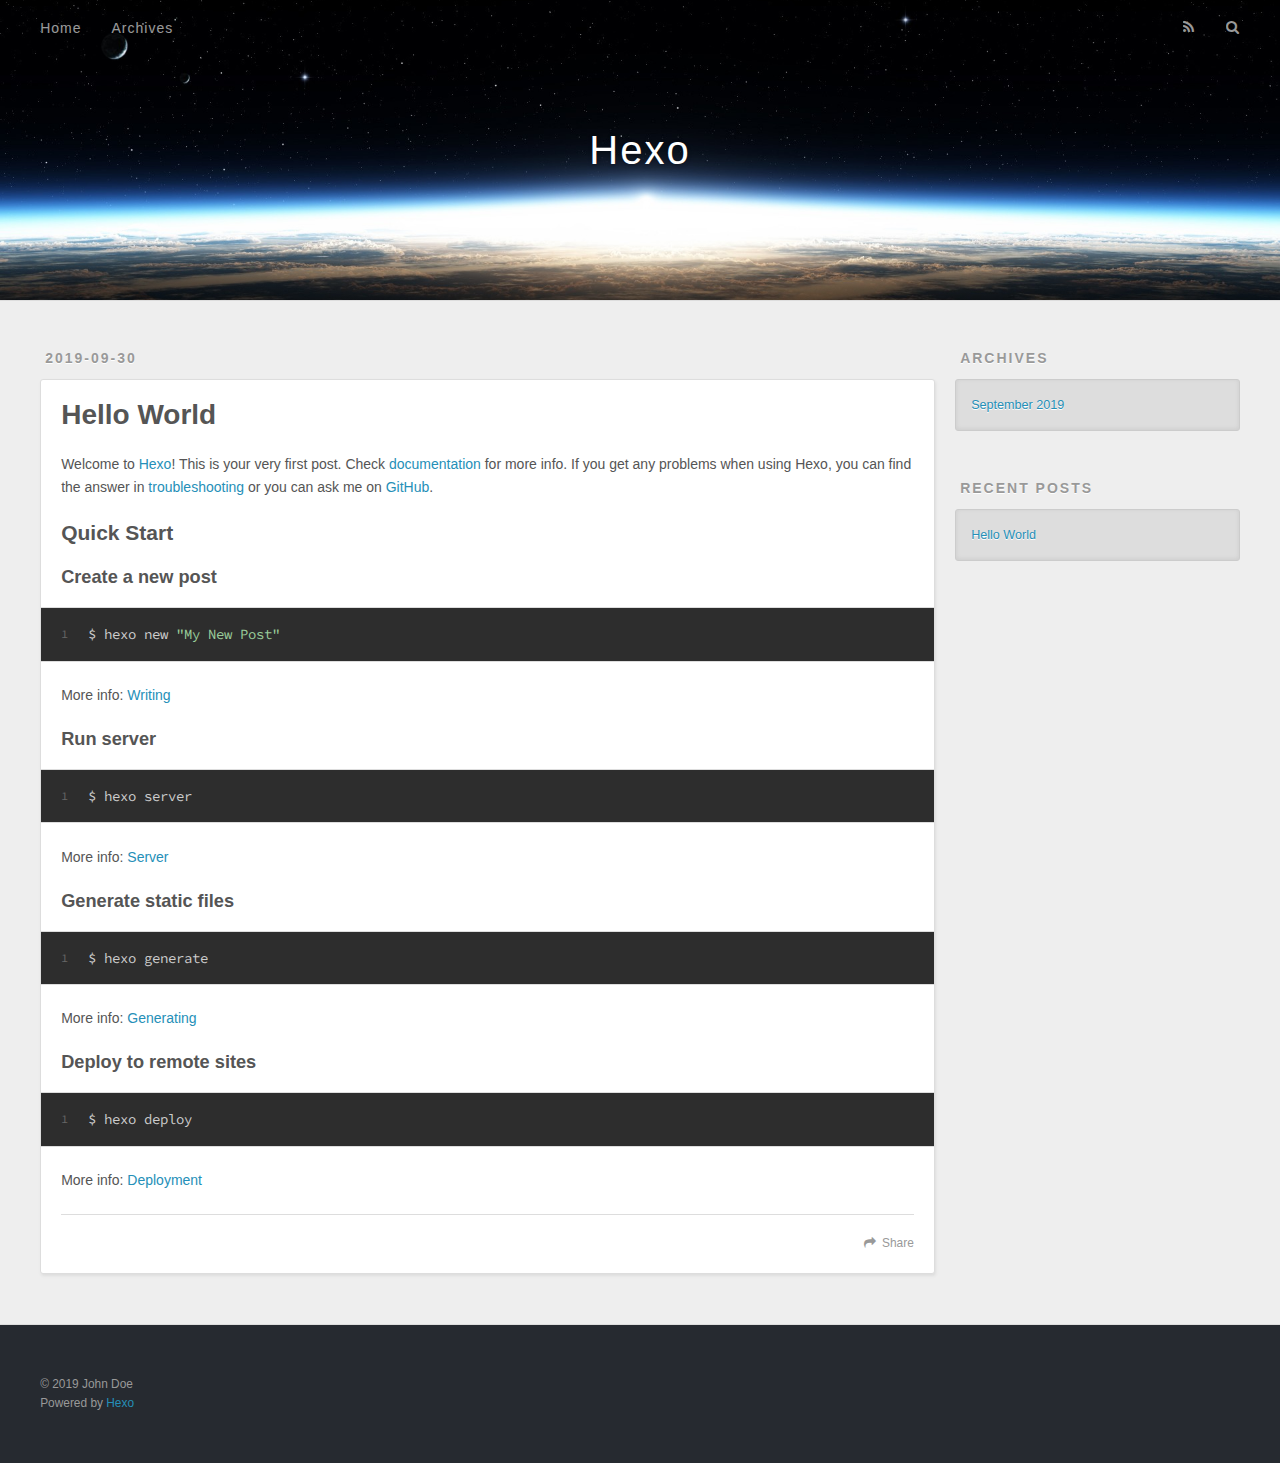
==== index.html @ bbae8767 "Site updated: 2019-09-30 16:22:21" ====
<!DOCTYPE html>
<html>
<head><meta name="generator" content="Hexo 3.9.0">
  <meta charset="utf-8">
  

  
  <title>Hexo</title>
  <meta name="viewport" content="width=device-width, initial-scale=1, maximum-scale=1">
  <meta property="og:type" content="website">
<meta property="og:title" content="Hexo">
<meta property="og:url" content="http://yoursite.com/index.html">
<meta property="og:site_name" content="Hexo">
<meta property="og:locale" content="en">
<meta name="twitter:card" content="summary">
<meta name="twitter:title" content="Hexo">
  
    <link rel="alternate" href="/atom.xml" title="Hexo" type="application/atom+xml">
  
  
    <link rel="icon" href="/favicon.png">
  
  
    <link href="//fonts.googleapis.com/css?family=Source+Code+Pro" rel="stylesheet" type="text/css">
  
  <link rel="stylesheet" href="/css/style.css">
</head>
</html>
<body>
  <div id="container">
    <div id="wrap">
      <header id="header">
  <div id="banner"></div>
  <div id="header-outer" class="outer">
    <div id="header-title" class="inner">
      <h1 id="logo-wrap">
        <a href="/" id="logo">Hexo</a>
      </h1>
      
    </div>
    <div id="header-inner" class="inner">
      <nav id="main-nav">
        <a id="main-nav-toggle" class="nav-icon"></a>
        
          <a class="main-nav-link" href="/">Home</a>
        
          <a class="main-nav-link" href="/archives">Archives</a>
        
      </nav>
      <nav id="sub-nav">
        
          <a id="nav-rss-link" class="nav-icon" href="/atom.xml" title="RSS Feed"></a>
        
        <a id="nav-search-btn" class="nav-icon" title="Search"></a>
      </nav>
      <div id="search-form-wrap">
        <form action="//google.com/search" method="get" accept-charset="UTF-8" class="search-form"><input type="search" name="q" class="search-form-input" placeholder="Search"><button type="submit" class="search-form-submit">&#xF002;</button><input type="hidden" name="sitesearch" value="http://yoursite.com"></form>
      </div>
    </div>
  </div>
</header>
      <div class="outer">
        <section id="main">
  
    <article id="post-hello-world" class="article article-type-post" itemscope itemprop="blogPost">
  <div class="article-meta">
    <a href="/2019/09/30/hello-world/" class="article-date">
  <time datetime="2019-09-30T07:50:51.674Z" itemprop="datePublished">2019-09-30</time>
</a>
    
  </div>
  <div class="article-inner">
    
    
      <header class="article-header">
        
  
    <h1 itemprop="name">
      <a class="article-title" href="/2019/09/30/hello-world/">Hello World</a>
    </h1>
  

      </header>
    
    <div class="article-entry" itemprop="articleBody">
      
        <p>Welcome to <a href="https://hexo.io/" target="_blank" rel="noopener">Hexo</a>! This is your very first post. Check <a href="https://hexo.io/docs/" target="_blank" rel="noopener">documentation</a> for more info. If you get any problems when using Hexo, you can find the answer in <a href="https://hexo.io/docs/troubleshooting.html" target="_blank" rel="noopener">troubleshooting</a> or you can ask me on <a href="https://github.com/hexojs/hexo/issues" target="_blank" rel="noopener">GitHub</a>.</p>
<h2 id="Quick-Start"><a href="#Quick-Start" class="headerlink" title="Quick Start"></a>Quick Start</h2><h3 id="Create-a-new-post"><a href="#Create-a-new-post" class="headerlink" title="Create a new post"></a>Create a new post</h3><figure class="highlight bash"><table><tr><td class="gutter"><pre><span class="line">1</span><br></pre></td><td class="code"><pre><span class="line">$ hexo new <span class="string">"My New Post"</span></span><br></pre></td></tr></table></figure>

<p>More info: <a href="https://hexo.io/docs/writing.html" target="_blank" rel="noopener">Writing</a></p>
<h3 id="Run-server"><a href="#Run-server" class="headerlink" title="Run server"></a>Run server</h3><figure class="highlight bash"><table><tr><td class="gutter"><pre><span class="line">1</span><br></pre></td><td class="code"><pre><span class="line">$ hexo server</span><br></pre></td></tr></table></figure>

<p>More info: <a href="https://hexo.io/docs/server.html" target="_blank" rel="noopener">Server</a></p>
<h3 id="Generate-static-files"><a href="#Generate-static-files" class="headerlink" title="Generate static files"></a>Generate static files</h3><figure class="highlight bash"><table><tr><td class="gutter"><pre><span class="line">1</span><br></pre></td><td class="code"><pre><span class="line">$ hexo generate</span><br></pre></td></tr></table></figure>

<p>More info: <a href="https://hexo.io/docs/generating.html" target="_blank" rel="noopener">Generating</a></p>
<h3 id="Deploy-to-remote-sites"><a href="#Deploy-to-remote-sites" class="headerlink" title="Deploy to remote sites"></a>Deploy to remote sites</h3><figure class="highlight bash"><table><tr><td class="gutter"><pre><span class="line">1</span><br></pre></td><td class="code"><pre><span class="line">$ hexo deploy</span><br></pre></td></tr></table></figure>

<p>More info: <a href="https://hexo.io/docs/deployment.html" target="_blank" rel="noopener">Deployment</a></p>

      
    </div>
    <footer class="article-footer">
      <a data-url="http://yoursite.com/2019/09/30/hello-world/" data-id="ck16496u40000ggupa0fo6h0x" class="article-share-link">Share</a>
      
      
    </footer>
  </div>
  
</article>


  


</section>
        
          <aside id="sidebar">
  
    

  
    

  
    
  
    
  <div class="widget-wrap">
    <h3 class="widget-title">Archives</h3>
    <div class="widget">
      <ul class="archive-list"><li class="archive-list-item"><a class="archive-list-link" href="/archives/2019/09/">September 2019</a></li></ul>
    </div>
  </div>


  
    
  <div class="widget-wrap">
    <h3 class="widget-title">Recent Posts</h3>
    <div class="widget">
      <ul>
        
          <li>
            <a href="/2019/09/30/hello-world/">Hello World</a>
          </li>
        
      </ul>
    </div>
  </div>

  
</aside>
        
      </div>
      <footer id="footer">
  
  <div class="outer">
    <div id="footer-info" class="inner">
      &copy; 2019 John Doe<br>
      Powered by <a href="http://hexo.io/" target="_blank">Hexo</a>
    </div>
  </div>
</footer>
    </div>
    <nav id="mobile-nav">
  
    <a href="/" class="mobile-nav-link">Home</a>
  
    <a href="/archives" class="mobile-nav-link">Archives</a>
  
</nav>
    

<script src="//ajax.googleapis.com/ajax/libs/jquery/2.0.3/jquery.min.js"></script>


  <link rel="stylesheet" href="/fancybox/jquery.fancybox.css">
  <script src="/fancybox/jquery.fancybox.pack.js"></script>


<script src="/js/script.js"></script>



  </div>
</body>
</html>
---- css/style.css ----
body {
  width: 100%;
}
body:before,
body:after {
  content: "";
  display: table;
}
body:after {
  clear: both;
}
html,
body,
div,
span,
applet,
object,
iframe,
h1,
h2,
h3,
h4,
h5,
h6,
p,
blockquote,
pre,
a,
abbr,
acronym,
address,
big,
cite,
code,
del,
dfn,
em,
img,
ins,
kbd,
q,
s,
samp,
small,
strike,
strong,
sub,
sup,
tt,
var,
dl,
dt,
dd,
ol,
ul,
li,
fieldset,
form,
label,
legend,
table,
caption,
tbody,
tfoot,
thead,
tr,
th,
td {
  margin: 0;
  padding: 0;
  border: 0;
  outline: 0;
  font-weight: inherit;
  font-style: inherit;
  font-family: inherit;
  font-size: 100%;
  vertical-align: baseline;
}
body {
  line-height: 1;
  color: #000;
  background: #fff;
}
ol,
ul {
  list-style: none;
}
table {
  border-collapse: separate;
  border-spacing: 0;
  vertical-align: middle;
}
caption,
th,
td {
  text-align: left;
  font-weight: normal;
  vertical-align: middle;
}
a img {
  border: none;
}
input,
button {
  margin: 0;
  padding: 0;
}
input::-moz-focus-inner,
button::-moz-focus-inner {
  border: 0;
  padding: 0;
}
@font-face {
  font-family: FontAwesome;
  font-style: normal;
  font-weight: normal;
  src: url("fonts/fontawesome-webfont.eot?v=#4.0.3");
  src: url("fonts/fontawesome-webfont.eot?#iefix&v=#4.0.3") format("embedded-opentype"), url("fonts/fontawesome-webfont.woff?v=#4.0.3") format("woff"), url("fonts/fontawesome-webfont.ttf?v=#4.0.3") format("truetype"), url("fonts/fontawesome-webfont.svg#fontawesomeregular?v=#4.0.3") format("svg");
}
html,
body,
#container {
  height: 100%;
}
body {
  background: #eee;
  font: 14px -apple-system, BlinkMacSystemFont, "Segoe UI", "Roboto", "Oxygen", "Ubuntu", "Cantarell", "Fira Sans", "Droid Sans", "Helvetica Neue", sans-serif;
  -webkit-text-size-adjust: 100%;
}
.outer {
  max-width: 1220px;
  margin: 0 auto;
  padding: 0 20px;
}
.outer:before,
.outer:after {
  content: "";
  display: table;
}
.outer:after {
  clear: both;
}
.inner {
  display: inline;
  float: left;
  width: 98.33333333333333%;
  margin: 0 0.833333333333333%;
}
.left,
.alignleft {
  float: left;
}
.right,
.alignright {
  float: right;
}
.clear {
  clear: both;
}
#container {
  position: relative;
}
.mobile-nav-on {
  overflow: hidden;
}
#wrap {
  height: 100%;
  width: 100%;
  position: absolute;
  top: 0;
  left: 0;
  -webkit-transition: 0.2s ease-out;
  -moz-transition: 0.2s ease-out;
  -ms-transition: 0.2s ease-out;
  transition: 0.2s ease-out;
  z-index: 1;
  background: #eee;
}
.mobile-nav-on #wrap {
  left: 280px;
}
@media screen and (min-width: 768px) {
  #main {
    display: inline;
    float: left;
    width: 73.33333333333333%;
    margin: 0 0.833333333333333%;
  }
}
.article-date,
.article-category-link,
.archive-year,
.widget-title {
  text-decoration: none;
  text-transform: uppercase;
  letter-spacing: 2px;
  color: #999;
  margin-bottom: 1em;
  margin-left: 5px;
  line-height: 1em;
  text-shadow: 0 1px #fff;
  font-weight: bold;
}
.article-inner,
.archive-article-inner {
  background: #fff;
  -webkit-box-shadow: 1px 2px 3px #ddd;
  box-shadow: 1px 2px 3px #ddd;
  border: 1px solid #ddd;
  border-radius: 3px;
}
.article-entry h1,
.widget h1 {
  font-size: 2em;
}
.article-entry h2,
.widget h2 {
  font-size: 1.5em;
}
.article-entry h3,
.widget h3 {
  font-size: 1.3em;
}
.article-entry h4,
.widget h4 {
  font-size: 1.2em;
}
.article-entry h5,
.widget h5 {
  font-size: 1em;
}
.article-entry h6,
.widget h6 {
  font-size: 1em;
  color: #999;
}
.article-entry hr,
.widget hr {
  border: 1px dashed #ddd;
}
.article-entry strong,
.widget strong {
  font-weight: bold;
}
.article-entry em,
.widget em,
.article-entry cite,
.widget cite {
  font-style: italic;
}
.article-entry sup,
.widget sup,
.article-entry sub,
.widget sub {
  font-size: 0.75em;
  line-height: 0;
  position: relative;
  vertical-align: baseline;
}
.article-entry sup,
.widget sup {
  top: -0.5em;
}
.article-entry sub,
.widget sub {
  bottom: -0.2em;
}
.article-entry small,
.widget small {
  font-size: 0.85em;
}
.article-entry acronym,
.widget acronym,
.article-entry abbr,
.widget abbr {
  border-bottom: 1px dotted;
}
.article-entry ul,
.widget ul,
.article-entry ol,
.widget ol,
.article-entry dl,
.widget dl {
  margin: 0 20px;
  line-height: 1.6em;
}
.article-entry ul ul,
.widget ul ul,
.article-entry ol ul,
.widget ol ul,
.article-entry ul ol,
.widget ul ol,
.article-entry ol ol,
.widget ol ol {
  margin-top: 0;
  margin-bottom: 0;
}
.article-entry ul,
.widget ul {
  list-style: disc;
}
.article-entry ol,
.widget ol {
  list-style: decimal;
}
.article-entry dt,
.widget dt {
  font-weight: bold;
}
#header {
  height: 300px;
  position: relative;
  border-bottom: 1px solid #ddd;
}
#header:before,
#header:after {
  content: "";
  position: absolute;
  left: 0;
  right: 0;
  height: 40px;
}
#header:before {
  top: 0;
  background: -webkit-linear-gradient(rgba(0,0,0,0.2), transparent);
  background: -moz-linear-gradient(rgba(0,0,0,0.2), transparent);
  background: -ms-linear-gradient(rgba(0,0,0,0.2), transparent);
  background: linear-gradient(rgba(0,0,0,0.2), transparent);
}
#header:after {
  bottom: 0;
  background: -webkit-linear-gradient(transparent, rgba(0,0,0,0.2));
  background: -moz-linear-gradient(transparent, rgba(0,0,0,0.2));
  background: -ms-linear-gradient(transparent, rgba(0,0,0,0.2));
  background: linear-gradient(transparent, rgba(0,0,0,0.2));
}
#header-outer {
  height: 100%;
  position: relative;
}
#header-inner {
  position: relative;
  overflow: hidden;
}
#banner {
  position: absolute;
  top: 0;
  left: 0;
  width: 100%;
  height: 100%;
  background: url("images/banner.jpg") center #000;
  -webkit-background-size: cover;
  -moz-background-size: cover;
  background-size: cover;
  z-index: -1;
}
#header-title {
  text-align: center;
  height: 40px;
  position: absolute;
  top: 50%;
  left: 0;
  margin-top: -20px;
}
#logo,
#subtitle {
  text-decoration: none;
  color: #fff;
  font-weight: 300;
  text-shadow: 0 1px 4px rgba(0,0,0,0.3);
}
#logo {
  font-size: 40px;
  line-height: 40px;
  letter-spacing: 2px;
}
#subtitle {
  font-size: 16px;
  line-height: 16px;
  letter-spacing: 1px;
}
#subtitle-wrap {
  margin-top: 16px;
}
#main-nav {
  float: left;
  margin-left: -15px;
}
.nav-icon,
.main-nav-link {
  float: left;
  color: #fff;
  opacity: 0.6;
  text-decoration: none;
  text-shadow: 0 1px rgba(0,0,0,0.2);
  -webkit-transition: opacity 0.2s;
  -moz-transition: opacity 0.2s;
  -ms-transition: opacity 0.2s;
  transition: opacity 0.2s;
  display: block;
  padding: 20px 15px;
}
.nav-icon:hover,
.main-nav-link:hover {
  opacity: 1;
}
.nav-icon {
  font-family: FontAwesome;
  text-align: center;
  font-size: 14px;
  width: 14px;
  height: 14px;
  padding: 20px 15px;
  position: relative;
  cursor: pointer;
}
.main-nav-link {
  font-weight: 300;
  letter-spacing: 1px;
}
@media screen and (max-width: 479px) {
  .main-nav-link {
    display: none;
  }
}
#main-nav-toggle {
  display: none;
}
#main-nav-toggle:before {
  content: "\f0c9";
}
@media screen and (max-width: 479px) {
  #main-nav-toggle {
    display: block;
  }
}
#sub-nav {
  float: right;
  margin-right: -15px;
}
#nav-rss-link:before {
  content: "\f09e";
}
#nav-search-btn:before {
  content: "\f002";
}
#search-form-wrap {
  position: absolute;
  top: 15px;
  width: 150px;
  height: 30px;
  right: -150px;
  opacity: 0;
  -webkit-transition: 0.2s ease-out;
  -moz-transition: 0.2s ease-out;
  -ms-transition: 0.2s ease-out;
  transition: 0.2s ease-out;
}
#search-form-wrap.on {
  opacity: 1;
  right: 0;
}
@media screen and (max-width: 479px) {
  #search-form-wrap {
    width: 100%;
    right: -100%;
  }
}
.search-form {
  position: absolute;
  top: 0;
  left: 0;
  right: 0;
  background: #fff;
  padding: 5px 15px;
  border-radius: 15px;
  -webkit-box-shadow: 0 0 10px rgba(0,0,0,0.3);
  box-shadow: 0 0 10px rgba(0,0,0,0.3);
}
.search-form-input {
  border: none;
  background: none;
  color: #555;
  width: 100%;
  font: 13px -apple-system, BlinkMacSystemFont, "Segoe UI", "Roboto", "Oxygen", "Ubuntu", "Cantarell", "Fira Sans", "Droid Sans", "Helvetica Neue", sans-serif;
  outline: none;
}
.search-form-input::-webkit-search-results-decoration,
.search-form-input::-webkit-search-cancel-button {
  -webkit-appearance: none;
}
.search-form-submit {
  position: absolute;
  top: 50%;
  right: 10px;
  margin-top: -7px;
  font: 13px FontAwesome;
  border: none;
  background: none;
  color: #bbb;
  cursor: pointer;
}
.search-form-submit:hover,
.search-form-submit:focus {
  color: #777;
}
.article {
  margin: 50px 0;
}
.article-inner {
  overflow: hidden;
}
.article-meta:before,
.article-meta:after {
  content: "";
  display: table;
}
.article-meta:after {
  clear: both;
}
.article-date {
  float: left;
}
.article-category {
  float: left;
  line-height: 1em;
  color: #ccc;
  text-shadow: 0 1px #fff;
  margin-left: 8px;
}
.article-category:before {
  content: "\2022";
}
.article-category-link {
  margin: 0 12px 1em;
}
.article-header {
  padding: 20px 20px 0;
}
.article-title {
  text-decoration: none;
  font-size: 2em;
  font-weight: bold;
  color: #555;
  line-height: 1.1em;
  -webkit-transition: color 0.2s;
  -moz-transition: color 0.2s;
  -ms-transition: color 0.2s;
  transition: color 0.2s;
}
a.article-title:hover {
  color: #258fb8;
}
.article-entry {
  color: #555;
  padding: 0 20px;
}
.article-entry:before,
.article-entry:after {
  content: "";
  display: table;
}
.article-entry:after {
  clear: both;
}
.article-entry p,
.article-entry table {
  line-height: 1.6em;
  margin: 1.6em 0;
}
.article-entry h1,
.article-entry h2,
.article-entry h3,
.article-entry h4,
.article-entry h5,
.article-entry h6 {
  font-weight: bold;
}
.article-entry h1,
.article-entry h2,
.article-entry h3,
.article-entry h4,
.article-entry h5,
.article-entry h6 {
  line-height: 1.1em;
  margin: 1.1em 0;
}
.article-entry a {
  color: #258fb8;
  text-decoration: none;
}
.article-entry a:hover {
  text-decoration: underline;
}
.article-entry ul,
.article-entry ol,
.article-entry dl {
  margin-top: 1.6em;
  margin-bottom: 1.6em;
}
.article-entry img,
.article-entry video {
  max-width: 100%;
  height: auto;
  display: block;
  margin: auto;
}
.article-entry iframe {
  border: none;
}
.article-entry table {
  width: 100%;
  border-collapse: collapse;
  border-spacing: 0;
}
.article-entry th {
  font-weight: bold;
  border-bottom: 3px solid #ddd;
  padding-bottom: 0.5em;
}
.article-entry td {
  border-bottom: 1px solid #ddd;
  padding: 10px 0;
}
.article-entry blockquote {
  font-family: Georgia, "Times New Roman", serif;
  font-size: 1.4em;
  margin: 1.6em 20px;
  text-align: center;
}
.article-entry blockquote footer {
  font-size: 14px;
  margin: 1.6em 0;
  font-family: -apple-system, BlinkMacSystemFont, "Segoe UI", "Roboto", "Oxygen", "Ubuntu", "Cantarell", "Fira Sans", "Droid Sans", "Helvetica Neue", sans-serif;
}
.article-entry blockquote footer cite:before {
  content: "—";
  padding: 0 0.5em;
}
.article-entry .pullquote {
  text-align: left;
  width: 45%;
  margin: 0;
}
.article-entry .pullquote.left {
  margin-left: 0.5em;
  margin-right: 1em;
}
.article-entry .pullquote.right {
  margin-right: 0.5em;
  margin-left: 1em;
}
.article-entry .caption {
  color: #999;
  display: block;
  font-size: 0.9em;
  margin-top: 0.5em;
  position: relative;
  text-align: center;
}
.article-entry .video-container {
  position: relative;
  padding-top: 56.25%;
  height: 0;
  overflow: hidden;
}
.article-entry .video-container iframe,
.article-entry .video-container object,
.article-entry .video-container embed {
  position: absolute;
  top: 0;
  left: 0;
  width: 100%;
  height: 100%;
  margin-top: 0;
}
.article-more-link a {
  display: inline-block;
  line-height: 1em;
  padding: 6px 15px;
  border-radius: 15px;
  background: #eee;
  color: #999;
  text-shadow: 0 1px #fff;
  text-decoration: none;
}
.article-more-link a:hover {
  background: #258fb8;
  color: #fff;
  text-decoration: none;
  text-shadow: 0 1px #1e7293;
}
.article-footer {
  font-size: 0.85em;
  line-height: 1.6em;
  border-top: 1px solid #ddd;
  padding-top: 1.6em;
  margin: 0 20px 20px;
}
.article-footer:before,
.article-footer:after {
  content: "";
  display: table;
}
.article-footer:after {
  clear: both;
}
.article-footer a {
  color: #999;
  text-decoration: none;
}
.article-footer a:hover {
  color: #555;
}
.article-tag-list-item {
  float: left;
  margin-right: 10px;
}
.article-tag-list-link:before {
  content: "#";
}
.article-comment-link {
  float: right;
}
.article-comment-link:before {
  content: "\f075";
  font-family: FontAwesome;
  padding-right: 8px;
}
.article-share-link {
  cursor: pointer;
  float: right;
  margin-left: 20px;
}
.article-share-link:before {
  content: "\f064";
  font-family: FontAwesome;
  padding-right: 6px;
}
#article-nav {
  position: relative;
}
#article-nav:before,
#article-nav:after {
  content: "";
  display: table;
}
#article-nav:after {
  clear: both;
}
@media screen and (min-width: 768px) {
  #article-nav {
    margin: 50px 0;
  }
  #article-nav:before {
    width: 8px;
    height: 8px;
    position: absolute;
    top: 50%;
    left: 50%;
    margin-top: -4px;
    margin-left: -4px;
    content: "";
    border-radius: 50%;
    background: #ddd;
    -webkit-box-shadow: 0 1px 2px #fff;
    box-shadow: 0 1px 2px #fff;
  }
}
.article-nav-link-wrap {
  text-decoration: none;
  text-shadow: 0 1px #fff;
  color: #999;
  -webkit-box-sizing: border-box;
  -moz-box-sizing: border-box;
  box-sizing: border-box;
  margin-top: 50px;
  text-align: center;
  display: block;
}
.article-nav-link-wrap:hover {
  color: #555;
}
@media screen and (min-width: 768px) {
  .article-nav-link-wrap {
    width: 50%;
    margin-top: 0;
  }
}
@media screen and (min-width: 768px) {
  #article-nav-newer {
    float: left;
    text-align: right;
    padding-right: 20px;
  }
}
@media screen and (min-width: 768px) {
  #article-nav-older {
    float: right;
    text-align: left;
    padding-left: 20px;
  }
}
.article-nav-caption {
  text-transform: uppercase;
  letter-spacing: 2px;
  color: #ddd;
  line-height: 1em;
  font-weight: bold;
}
#article-nav-newer .article-nav-caption {
  margin-right: -2px;
}
.article-nav-title {
  font-size: 0.85em;
  line-height: 1.6em;
  margin-top: 0.5em;
}
.article-share-box {
  position: absolute;
  display: none;
  background: #fff;
  -webkit-box-shadow: 1px 2px 10px rgba(0,0,0,0.2);
  box-shadow: 1px 2px 10px rgba(0,0,0,0.2);
  border-radius: 3px;
  margin-left: -145px;
  overflow: hidden;
  z-index: 1;
}
.article-share-box.on {
  display: block;
}
.article-share-input {
  width: 100%;
  background: none;
  -webkit-box-sizing: border-box;
  -moz-box-sizing: border-box;
  box-sizing: border-box;
  font: 14px -apple-system, BlinkMacSystemFont, "Segoe UI", "Roboto", "Oxygen", "Ubuntu", "Cantarell", "Fira Sans", "Droid Sans", "Helvetica Neue", sans-serif;
  padding: 0 15px;
  color: #555;
  outline: none;
  border: 1px solid #ddd;
  border-radius: 3px 3px 0 0;
  height: 36px;
  line-height: 36px;
}
.article-share-links {
  background: #eee;
}
.article-share-links:before,
.article-share-links:after {
  content: "";
  display: table;
}
.article-share-links:after {
  clear: both;
}
.article-share-twitter,
.article-share-facebook,
.article-share-pinterest,
.article-share-google {
  width: 50px;
  height: 36px;
  display: block;
  float: left;
  position: relative;
  color: #999;
  text-shadow: 0 1px #fff;
}
.article-share-twitter:before,
.article-share-facebook:before,
.article-share-pinterest:before,
.article-share-google:before {
  font-size: 20px;
  font-family: FontAwesome;
  width: 20px;
  height: 20px;
  position: absolute;
  top: 50%;
  left: 50%;
  margin-top: -10px;
  margin-left: -10px;
  text-align: center;
}
.article-share-twitter:hover,
.article-share-facebook:hover,
.article-share-pinterest:hover,
.article-share-google:hover {
  color: #fff;
}
.article-share-twitter:before {
  content: "\f099";
}
.article-share-twitter:hover {
  background: #00aced;
  text-shadow: 0 1px #008abe;
}
.article-share-facebook:before {
  content: "\f09a";
}
.article-share-facebook:hover {
  background: #3b5998;
  text-shadow: 0 1px #2f477a;
}
.article-share-pinterest:before {
  content: "\f0d2";
}
.article-share-pinterest:hover {
  background: #cb2027;
  text-shadow: 0 1px #a21a1f;
}
.article-share-google:before {
  content: "\f0d5";
}
.article-share-google:hover {
  background: #dd4b39;
  text-shadow: 0 1px #be3221;
}
.article-gallery {
  background: #000;
  position: relative;
}
.article-gallery-photos {
  position: relative;
  overflow: hidden;
}
.article-gallery-img {
  display: none;
  max-width: 100%;
}
.article-gallery-img:first-child {
  display: block;
}
.article-gallery-img.loaded {
  position: absolute;
  display: block;
}
.article-gallery-img img {
  display: block;
  max-width: 100%;
  margin: 0 auto;
}
#comments {
  background: #fff;
  -webkit-box-shadow: 1px 2px 3px #ddd;
  box-shadow: 1px 2px 3px #ddd;
  padding: 20px;
  border: 1px solid #ddd;
  border-radius: 3px;
  margin: 50px 0;
}
#comments a {
  color: #258fb8;
}
.archives-wrap {
  margin: 50px 0;
}
.archives:before,
.archives:after {
  content: "";
  display: table;
}
.archives:after {
  clear: both;
}
.archive-year-wrap {
  margin-bottom: 1em;
}
.archives {
  -webkit-column-gap: 10px;
  -moz-column-gap: 10px;
  column-gap: 10px;
}
@media screen and (min-width: 480px) and (max-width: 767px) {
  .archives {
    -webkit-column-count: 2;
    -moz-column-count: 2;
    column-count: 2;
  }
}
@media screen and (min-width: 768px) {
  .archives {
    -webkit-column-count: 3;
    -moz-column-count: 3;
    column-count: 3;
  }
}
.archive-article {
  -webkit-column-break-inside: avoid;
  page-break-inside: avoid;
  overflow: hidden;
  break-inside: avoid-column;
}
.archive-article-inner {
  padding: 10px;
  margin-bottom: 15px;
}
.archive-article-title {
  text-decoration: none;
  font-weight: bold;
  color: #555;
  -webkit-transition: color 0.2s;
  -moz-transition: color 0.2s;
  -ms-transition: color 0.2s;
  transition: color 0.2s;
  line-height: 1.6em;
}
.archive-article-title:hover {
  color: #258fb8;
}
.archive-article-footer {
  margin-top: 1em;
}
.archive-article-date {
  color: #999;
  text-decoration: none;
  font-size: 0.85em;
  line-height: 1em;
  margin-bottom: 0.5em;
  display: block;
}
#page-nav {
  margin: 50px auto;
  background: #fff;
  -webkit-box-shadow: 1px 2px 3px #ddd;
  box-shadow: 1px 2px 3px #ddd;
  border: 1px solid #ddd;
  border-radius: 3px;
  text-align: center;
  color: #999;
  overflow: hidden;
}
#page-nav:before,
#page-nav:after {
  content: "";
  display: table;
}
#page-nav:after {
  clear: both;
}
#page-nav a,
#page-nav span {
  padding: 10px 20px;
  line-height: 1;
  height: 2ex;
}
#page-nav a {
  color: #999;
  text-decoration: none;
}
#page-nav a:hover {
  background: #999;
  color: #fff;
}
#page-nav .prev {
  float: left;
}
#page-nav .next {
  float: right;
}
#page-nav .page-number {
  display: inline-block;
}
@media screen and (max-width: 479px) {
  #page-nav .page-number {
    display: none;
  }
}
#page-nav .current {
  color: #555;
  font-weight: bold;
}
#page-nav .space {
  color: #ddd;
}
#footer {
  background: #262a30;
  padding: 50px 0;
  border-top: 1px solid #ddd;
  color: #999;
}
#footer a {
  color: #258fb8;
  text-decoration: none;
}
#footer a:hover {
  text-decoration: underline;
}
#footer-info {
  line-height: 1.6em;
  font-size: 0.85em;
}
.article-entry pre,
.article-entry .highlight {
  background: #2d2d2d;
  margin: 0 -20px;
  padding: 15px 20px;
  border-style: solid;
  border-color: #ddd;
  border-width: 1px 0;
  overflow: auto;
  color: #ccc;
  line-height: 22.400000000000002px;
}
.article-entry .highlight .gutter pre,
.article-entry .gist .gist-file .gist-data .line-numbers {
  color: #666;
  font-size: 0.85em;
}
.article-entry pre,
.article-entry code {
  font-family: "Source Code Pro", Consolas, Monaco, Menlo, Consolas, monospace;
}
.article-entry code {
  background: #eee;
  text-shadow: 0 1px #fff;
  padding: 0 0.3em;
}
.article-entry pre code {
  background: none;
  text-shadow: none;
  padding: 0;
}
.article-entry .highlight pre {
  border: none;
  margin: 0;
  padding: 0;
}
.article-entry .highlight table {
  margin: 0;
  width: auto;
}
.article-entry .highlight td {
  border: none;
  padding: 0;
}
.article-entry .highlight figcaption {
  font-size: 0.85em;
  color: #999;
  line-height: 1em;
  margin-bottom: 1em;
}
.article-entry .highlight figcaption:before,
.article-entry .highlight figcaption:after {
  content: "";
  display: table;
}
.article-entry .highlight figcaption:after {
  clear: both;
}
.article-entry .highlight figcaption a {
  float: right;
}
.article-entry .highlight .gutter pre {
  text-align: right;
  padding-right: 20px;
}
.article-entry .highlight .line {
  height: 22.400000000000002px;
}
.article-entry .highlight .line.marked {
  background: #515151;
}
.article-entry .gist {
  margin: 0 -20px;
  border-style: solid;
  border-color: #ddd;
  border-width: 1px 0;
  background: #2d2d2d;
  padding: 15px 20px 15px 0;
}
.article-entry .gist .gist-file {
  border: none;
  font-family: "Source Code Pro", Consolas, Monaco, Menlo, Consolas, monospace;
  margin: 0;
}
.article-entry .gist .gist-file .gist-data {
  background: none;
  border: none;
}
.article-entry .gist .gist-file .gist-data .line-numbers {
  background: none;
  border: none;
  padding: 0 20px 0 0;
}
.article-entry .gist .gist-file .gist-data .line-data {
  padding: 0 !important;
}
.article-entry .gist .gist-file .highlight {
  margin: 0;
  padding: 0;
  border: none;
}
.article-entry .gist .gist-file .gist-meta {
  background: #2d2d2d;
  color: #999;
  font: 0.85em -apple-system, BlinkMacSystemFont, "Segoe UI", "Roboto", "Oxygen", "Ubuntu", "Cantarell", "Fira Sans", "Droid Sans", "Helvetica Neue", sans-serif;
  text-shadow: 0 0;
  padding: 0;
  margin-top: 1em;
  margin-left: 20px;
}
.article-entry .gist .gist-file .gist-meta a {
  color: #258fb8;
  font-weight: normal;
}
.article-entry .gist .gist-file .gist-meta a:hover {
  text-decoration: underline;
}
pre .comment,
pre .title {
  color: #999;
}
pre .variable,
pre .attribute,
pre .tag,
pre .regexp,
pre .ruby .constant,
pre .xml .tag .title,
pre .xml .pi,
pre .xml .doctype,
pre .html .doctype,
pre .css .id,
pre .css .class,
pre .css .pseudo {
  color: #f2777a;
}
pre .number,
pre .preprocessor,
pre .built_in,
pre .literal,
pre .params,
pre .constant {
  color: #f99157;
}
pre .class,
pre .ruby .class .title,
pre .css .rules .attribute {
  color: #9c9;
}
pre .string,
pre .value,
pre .inheritance,
pre .header,
pre .ruby .symbol,
pre .xml .cdata {
  color: #9c9;
}
pre .css .hexcolor {
  color: #6cc;
}
pre .function,
pre .python .decorator,
pre .python .title,
pre .ruby .function .title,
pre .ruby .title .keyword,
pre .perl .sub,
pre .javascript .title,
pre .coffeescript .title {
  color: #69c;
}
pre .keyword,
pre .javascript .function {
  color: #c9c;
}
@media screen and (max-width: 479px) {
  #mobile-nav {
    position: absolute;
    top: 0;
    left: 0;
    width: 280px;
    height: 100%;
    background: #191919;
    border-right: 1px solid #fff;
  }
}
@media screen and (max-width: 479px) {
  .mobile-nav-link {
    display: block;
    color: #999;
    text-decoration: none;
    padding: 15px 20px;
    font-weight: bold;
  }
  .mobile-nav-link:hover {
    color: #fff;
  }
}
@media screen and (min-width: 768px) {
  #sidebar {
    display: inline;
    float: left;
    width: 23.333333333333332%;
    margin: 0 0.833333333333333%;
  }
}
.widget-wrap {
  margin: 50px 0;
}
.widget {
  color: #777;
  text-shadow: 0 1px #fff;
  background: #ddd;
  -webkit-box-shadow: 0 -1px 4px #ccc inset;
  box-shadow: 0 -1px 4px #ccc inset;
  border: 1px solid #ccc;
  padding: 15px;
  border-radius: 3px;
}
.widget a {
  color: #258fb8;
  text-decoration: none;
}
.widget a:hover {
  text-decoration: underline;
}
.widget ul ul,
.widget ol ul,
.widget dl ul,
.widget ul ol,
.widget ol ol,
.widget dl ol,
.widget ul dl,
.widget ol dl,
.widget dl dl {
  margin-left: 15px;
  list-style: disc;
}
.widget {
  line-height: 1.6em;
  word-wrap: break-word;
  font-size: 0.9em;
}
.widget ul,
.widget ol {
  list-style: none;
  margin: 0;
}
.widget ul ul,
.widget ol ul,
.widget ul ol,
.widget ol ol {
  margin: 0 20px;
}
.widget ul ul,
.widget ol ul {
  list-style: disc;
}
.widget ul ol,
.widget ol ol {
  list-style: decimal;
}
.category-list-count,
.tag-list-count,
.archive-list-count {
  padding-left: 5px;
  color: #999;
  font-size: 0.85em;
}
.category-list-count:before,
.tag-list-count:before,
.archive-list-count:before {
  content: "(";
}
.category-list-count:after,
.tag-list-count:after,
.archive-list-count:after {
  content: ")";
}
.tagcloud a {
  margin-right: 5px;
  display: inline-block;
}
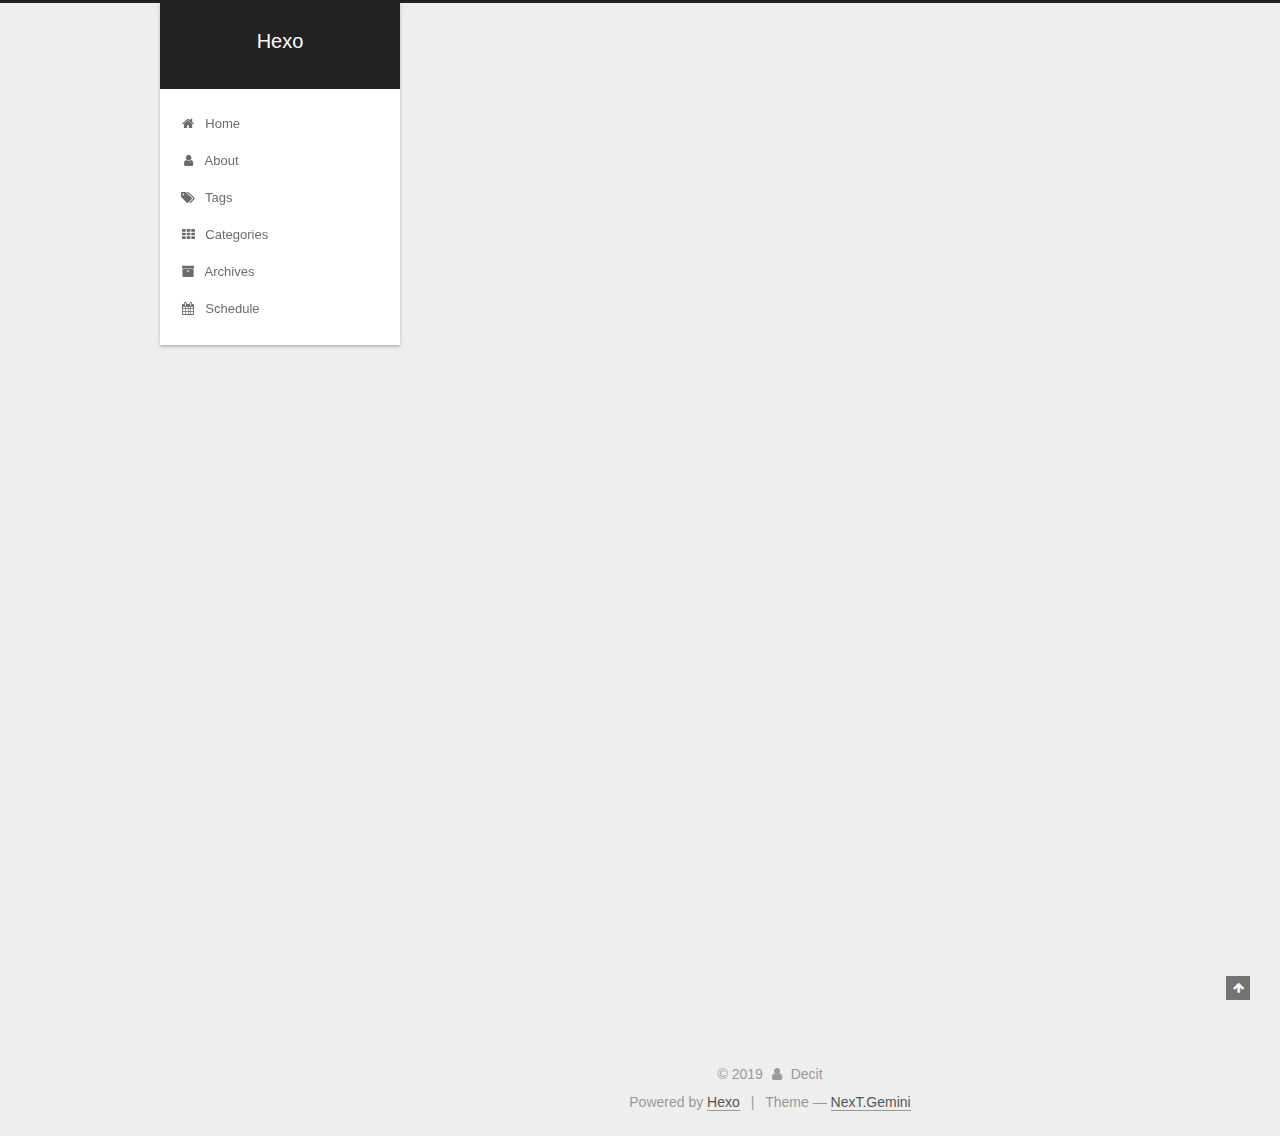
==== commit e2a1abda: "Site updated: 2019-10-08 20:29:23" ====
--- a/index.html
+++ b/index.html
@@ -1,188 +1,671 @@
 <!DOCTYPE html>
-<html>
+
+
+
+  
+
+
+<html class="theme-next gemini use-motion" lang="en">
 <head><meta name="generator" content="Hexo 3.9.0">
-  <meta charset="utf-8">
-  
-
-  
-  <title>Hexo</title>
-  <meta name="viewport" content="width=device-width, initial-scale=1, maximum-scale=1">
-  <meta property="og:type" content="website">
+  <meta charset="UTF-8">
+<meta http-equiv="X-UA-Compatible" content="IE=edge">
+<meta name="viewport" content="width=device-width, initial-scale=1, maximum-scale=1">
+<meta name="theme-color" content="#222">
+
+
+
+
+
+
+  
+  
+  <link rel="stylesheet" media="all" href="/lib/Han/dist/han.min.css?v=3.3">
+
+
+
+
+<meta http-equiv="Cache-Control" content="no-transform">
+<meta http-equiv="Cache-Control" content="no-siteapp">
+
+
+
+
+
+
+
+
+
+
+
+
+
+
+
+
+  
+  
+  <link href="/lib/fancybox/source/jquery.fancybox.css?v=2.1.5" rel="stylesheet" type="text/css">
+
+
+
+
+
+
+
+<link href="/lib/font-awesome/css/font-awesome.min.css?v=4.6.2" rel="stylesheet" type="text/css">
+
+<link href="/css/main.css?v=5.1.4" rel="stylesheet" type="text/css">
+
+
+  <link rel="apple-touch-icon" sizes="180x180" href="/images/apple-touch-icon-next.png?v=5.1.4">
+
+
+  <link rel="icon" type="image/png" sizes="32x32" href="/images/favicon-32x32-next.png?v=5.1.4">
+
+
+  <link rel="icon" type="image/png" sizes="16x16" href="/images/favicon-16x16-next.png?v=5.1.4">
+
+
+  <link rel="mask-icon" href="/images/logo.svg?v=5.1.4" color="#222">
+
+
+
+
+
+  <meta name="keywords" content="Hexo, NexT">
+
+
+
+
+
+
+
+
+
+
+<meta property="og:type" content="website">
 <meta property="og:title" content="Hexo">
 <meta property="og:url" content="http://yoursite.com/index.html">
 <meta property="og:site_name" content="Hexo">
 <meta property="og:locale" content="en">
 <meta name="twitter:card" content="summary">
 <meta name="twitter:title" content="Hexo">
-  
-    <link rel="alternate" href="/atom.xml" title="Hexo" type="application/atom+xml">
-  
-  
-    <link rel="icon" href="/favicon.png">
-  
-  
-    <link href="//fonts.googleapis.com/css?family=Source+Code+Pro" rel="stylesheet" type="text/css">
-  
-  <link rel="stylesheet" href="/css/style.css">
+
+
+
+<script type="text/javascript" id="hexo.configurations">
+  var NexT = window.NexT || {};
+  var CONFIG = {
+    root: '/',
+    scheme: 'Gemini',
+    version: '5.1.4',
+    sidebar: {"position":"left","display":"post","offset":12,"b2t":false,"scrollpercent":false,"onmobile":false},
+    fancybox: true,
+    tabs: true,
+    motion: {"enable":true,"async":false,"transition":{"post_block":"fadeIn","post_header":"slideDownIn","post_body":"slideDownIn","coll_header":"slideLeftIn","sidebar":"slideUpIn"}},
+    duoshuo: {
+      userId: '0',
+      author: 'decit'
+    },
+    algolia: {
+      applicationID: '',
+      apiKey: '',
+      indexName: '',
+      hits: {"per_page":10},
+      labels: {"input_placeholder":"Search for Posts","hits_empty":"We didn't find any results for the search: ${query}","hits_stats":"${hits} results found in ${time} ms"}
+    }
+  };
+</script>
+
+
+
+  <link rel="canonical" href="http://yoursite.com/">
+
+
+
+
+
+  <title>Hexo</title>
+  
+
+
+
+
+
+
+
+
 </head>
-</html>
-<body>
-  <div id="container">
-    <div id="wrap">
-      <header id="header">
-  <div id="banner"></div>
-  <div id="header-outer" class="outer">
-    <div id="header-title" class="inner">
-      <h1 id="logo-wrap">
-        <a href="/" id="logo">Hexo</a>
-      </h1>
-      
+
+<body itemscope itemtype="http://schema.org/WebPage" lang="en">
+
+  
+  
+    
+  
+
+  <div class="container sidebar-position-left 
+  page-home">
+    <div class="headband"></div>
+
+    <header id="header" class="header" itemscope itemtype="http://schema.org/WPHeader">
+      <div class="header-inner"><div class="site-brand-wrapper">
+  <div class="site-meta ">
+    
+
+    <div class="custom-logo-site-title">
+      <a href="/" class="brand" rel="start">
+        <span class="logo-line-before"><i></i></span>
+        <span class="site-title">Hexo</span>
+        <span class="logo-line-after"><i></i></span>
+      </a>
     </div>
-    <div id="header-inner" class="inner">
-      <nav id="main-nav">
-        <a id="main-nav-toggle" class="nav-icon"></a>
-        
-          <a class="main-nav-link" href="/">Home</a>
-        
-          <a class="main-nav-link" href="/archives">Archives</a>
-        
-      </nav>
-      <nav id="sub-nav">
-        
-          <a id="nav-rss-link" class="nav-icon" href="/atom.xml" title="RSS Feed"></a>
-        
-        <a id="nav-search-btn" class="nav-icon" title="Search"></a>
-      </nav>
-      <div id="search-form-wrap">
-        <form action="//google.com/search" method="get" accept-charset="UTF-8" class="search-form"><input type="search" name="q" class="search-form-input" placeholder="Search"><button type="submit" class="search-form-submit">&#xF002;</button><input type="hidden" name="sitesearch" value="http://yoursite.com"></form>
-      </div>
+      
+        <p class="site-subtitle"></p>
+      
+  </div>
+
+  <div class="site-nav-toggle">
+    <button>
+      <span class="btn-bar"></span>
+      <span class="btn-bar"></span>
+      <span class="btn-bar"></span>
+    </button>
+  </div>
+</div>
+
+<nav class="site-nav">
+  
+
+  
+    <ul id="menu" class="menu">
+      
+        
+        <li class="menu-item menu-item-home">
+          <a href="/" rel="section">
+            
+              <i class="menu-item-icon fa fa-fw fa-home"></i> <br>
+            
+            Home
+          </a>
+        </li>
+      
+        
+        <li class="menu-item menu-item-about">
+          <a href="/about/" rel="section">
+            
+              <i class="menu-item-icon fa fa-fw fa-user"></i> <br>
+            
+            About
+          </a>
+        </li>
+      
+        
+        <li class="menu-item menu-item-tags">
+          <a href="/tags/" rel="section">
+            
+              <i class="menu-item-icon fa fa-fw fa-tags"></i> <br>
+            
+            Tags
+          </a>
+        </li>
+      
+        
+        <li class="menu-item menu-item-categories">
+          <a href="/categories/" rel="section">
+            
+              <i class="menu-item-icon fa fa-fw fa-th"></i> <br>
+            
+            Categories
+          </a>
+        </li>
+      
+        
+        <li class="menu-item menu-item-archives">
+          <a href="/archives/" rel="section">
+            
+              <i class="menu-item-icon fa fa-fw fa-archive"></i> <br>
+            
+            Archives
+          </a>
+        </li>
+      
+        
+        <li class="menu-item menu-item-schedule">
+          <a href="/schedule/" rel="section">
+            
+              <i class="menu-item-icon fa fa-fw fa-calendar"></i> <br>
+            
+            Schedule
+          </a>
+        </li>
+      
+
+      
+    </ul>
+  
+
+  
+</nav>
+
+
+
+ </div>
+    </header>
+
+    <main id="main" class="main">
+      <div class="main-inner">
+        <div class="content-wrap">
+          <div id="content" class="content">
+            
+  <section id="posts" class="posts-expand">
+    
+      
+
+  
+
+  
+  
+  
+
+  <article class="post post-type-normal" itemscope itemtype="http://schema.org/Article">
+  
+  
+  
+  <div class="post-block">
+    <link itemprop="mainEntityOfPage" href="http://yoursite.com/2019/09/30/hello-world/">
+
+    <span hidden itemprop="author" itemscope itemtype="http://schema.org/Person">
+      <meta itemprop="name" content="John Doe">
+      <meta itemprop="description" content>
+      <meta itemprop="image" content="/images/avatar.gif">
+    </span>
+
+    <span hidden itemprop="publisher" itemscope itemtype="http://schema.org/Organization">
+      <meta itemprop="name" content="Hexo">
+    </span>
+
+    
+      <header class="post-header">
+
+        
+        
+          <h1 class="post-title" itemprop="name headline">
+                
+                <a class="post-title-link" href="/2019/09/30/hello-world/" itemprop="url">Hello World</a></h1>
+        
+
+        <div class="post-meta">
+          <span class="post-time">
+            
+              <span class="post-meta-item-icon">
+                <i class="fa fa-calendar-o"></i>
+              </span>
+              
+                <span class="post-meta-item-text">Posted on</span>
+              
+              <time title="Post created" itemprop="dateCreated datePublished" datetime="2019-09-30T15:50:51+08:00">
+                2019-09-30
+              </time>
+            
+
+            
+
+            
+          </span>
+
+          
+
+          
+            
+          
+
+          
+          
+
+          
+
+          
+
+          
+
+        </div>
+      </header>
+    
+
+    
+    
+    
+    <div class="post-body han-init-context" itemprop="articleBody">
+
+      
+      
+
+      
+        
+          
+            <p>Welcome to <a href="https://hexo.io/" target="_blank" rel="noopener">Hexo</a>! This is your very first post. Check <a href="https://hexo.io/docs/" target="_blank" rel="noopener">documentation</a> for more info. If you get any problems when using Hexo, you can find the answer in <a href="https://hexo.io/docs/troubleshooting.html" target="_blank" rel="noopener">troubleshooting</a> or you can ask me on <a href="https://github.com/hexojs/hexo/issues" target="_blank" rel="noopener">GitHub</a>.</p>
+<h2 id="Quick-Start"><a href="#Quick-Start" class="headerlink" title="Quick Start"></a>Quick Start</h2><h3 id="Create-a-new-post"><a href="#Create-a-new-post" class="headerlink" title="Create a new post"></a>Create a new post</h3><figure class="highlight bash"><table><tr><td class="gutter"><pre><span class="line">1</span><br></pre></td><td class="code"><pre><span class="line">$ hexo new <span class="string">"My New Post"</span></span><br></pre></td></tr></table></figure>
+
+<p>More info: <a href="https://hexo.io/docs/writing.html" target="_blank" rel="noopener">Writing</a></p>
+<h3 id="Run-server"><a href="#Run-server" class="headerlink" title="Run server"></a>Run server</h3><figure class="highlight bash"><table><tr><td class="gutter"><pre><span class="line">1</span><br></pre></td><td class="code"><pre><span class="line">$ hexo server</span><br></pre></td></tr></table></figure>
+
+<p>More info: <a href="https://hexo.io/docs/server.html" target="_blank" rel="noopener">Server</a></p>
+<h3 id="Generate-static-files"><a href="#Generate-static-files" class="headerlink" title="Generate static files"></a>Generate static files</h3><figure class="highlight bash"><table><tr><td class="gutter"><pre><span class="line">1</span><br></pre></td><td class="code"><pre><span class="line">$ hexo generate</span><br></pre></td></tr></table></figure>
+
+<p>More info: <a href="https://hexo.io/docs/generating.html" target="_blank" rel="noopener">Generating</a></p>
+<h3 id="Deploy-to-remote-sites"><a href="#Deploy-to-remote-sites" class="headerlink" title="Deploy to remote sites"></a>Deploy to remote sites</h3><figure class="highlight bash"><table><tr><td class="gutter"><pre><span class="line">1</span><br></pre></td><td class="code"><pre><span class="line">$ hexo deploy</span><br></pre></td></tr></table></figure>
+
+<p>More info: <a href="https://hexo.io/docs/deployment.html" target="_blank" rel="noopener">Deployment</a></p>
+
+          
+        
+      
+    </div>
+    
+    
+    
+
+    
+
+    
+
+    
+
+    <footer class="post-footer">
+      
+
+      
+
+      
+
+      
+      
+        <div class="post-eof"></div>
+      
+    </footer>
+  </div>
+  
+  
+  
+  </article>
+
+
+    
+  </section>
+
+  
+
+
+          </div>
+          
+
+
+          
+
+        </div>
+        
+          
+  
+  <div class="sidebar-toggle">
+    <div class="sidebar-toggle-line-wrap">
+      <span class="sidebar-toggle-line sidebar-toggle-line-first"></span>
+      <span class="sidebar-toggle-line sidebar-toggle-line-middle"></span>
+      <span class="sidebar-toggle-line sidebar-toggle-line-last"></span>
     </div>
   </div>
-</header>
-      <div class="outer">
-        <section id="main">
-  
-    <article id="post-hello-world" class="article article-type-post" itemscope itemprop="blogPost">
-  <div class="article-meta">
-    <a href="/2019/09/30/hello-world/" class="article-date">
-  <time datetime="2019-09-30T07:50:51.674Z" itemprop="datePublished">2019-09-30</time>
-</a>
-    
+
+  <aside id="sidebar" class="sidebar">
+    
+    <div class="sidebar-inner">
+
+      
+
+      
+
+      <section class="site-overview-wrap sidebar-panel sidebar-panel-active">
+        <div class="site-overview">
+          <div class="site-author motion-element" itemprop="author" itemscope itemtype="http://schema.org/Person">
+            
+              <p class="site-author-name" itemprop="name">John Doe</p>
+              <p class="site-description motion-element" itemprop="description"></p>
+          </div>
+
+          <nav class="site-state motion-element">
+
+            
+              <div class="site-state-item site-state-posts">
+              
+                <a href="/archives/">
+              
+                  <span class="site-state-item-count">1</span>
+                  <span class="site-state-item-name">posts</span>
+                </a>
+              </div>
+            
+
+            
+
+            
+
+          </nav>
+
+          
+
+          
+
+          
+          
+
+          
+          
+
+          
+
+        </div>
+      </section>
+
+      
+
+      
+
+    </div>
+  </aside>
+
+
+        
+      </div>
+    </main>
+
+    <footer id="footer" class="footer">
+      <div class="footer-inner">
+        <div class="copyright">&copy; <span itemprop="copyrightYear">2019</span>
+  <span class="with-love">
+    <i class="fa fa-user"></i>
+  </span>
+  <span class="author" itemprop="copyrightHolder">Decit</span>
+
+  
+</div>
+
+
+  <div class="powered-by">Powered by <a class="theme-link" target="_blank" href="https://hexo.io">Hexo</a></div>
+
+
+
+  <span class="post-meta-divider">|</span>
+
+
+
+  <div class="theme-info">Theme &mdash; <a class="theme-link" target="_blank" href="https://github.com/iissnan/hexo-theme-next">NexT.Gemini</a></div>
+
+
+
+
+        
+
+
+
+
+
+
+
+        
+      </div>
+    </footer>
+
+    
+      <div class="back-to-top">
+        <i class="fa fa-arrow-up"></i>
+        
+      </div>
+    
+
+    
+
   </div>
-  <div class="article-inner">
-    
-    
-      <header class="article-header">
-        
-  
-    <h1 itemprop="name">
-      <a class="article-title" href="/2019/09/30/hello-world/">Hello World</a>
-    </h1>
-  
-
-      </header>
-    
-    <div class="article-entry" itemprop="articleBody">
-      
-        <p>Welcome to <a href="https://hexo.io/" target="_blank" rel="noopener">Hexo</a>! This is your very first post. Check <a href="https://hexo.io/docs/" target="_blank" rel="noopener">documentation</a> for more info. If you get any problems when using Hexo, you can find the answer in <a href="https://hexo.io/docs/troubleshooting.html" target="_blank" rel="noopener">troubleshooting</a> or you can ask me on <a href="https://github.com/hexojs/hexo/issues" target="_blank" rel="noopener">GitHub</a>.</p>
-<h2 id="Quick-Start"><a href="#Quick-Start" class="headerlink" title="Quick Start"></a>Quick Start</h2><h3 id="Create-a-new-post"><a href="#Create-a-new-post" class="headerlink" title="Create a new post"></a>Create a new post</h3><figure class="highlight bash"><table><tr><td class="gutter"><pre><span class="line">1</span><br></pre></td><td class="code"><pre><span class="line">$ hexo new <span class="string">"My New Post"</span></span><br></pre></td></tr></table></figure>
-
-<p>More info: <a href="https://hexo.io/docs/writing.html" target="_blank" rel="noopener">Writing</a></p>
-<h3 id="Run-server"><a href="#Run-server" class="headerlink" title="Run server"></a>Run server</h3><figure class="highlight bash"><table><tr><td class="gutter"><pre><span class="line">1</span><br></pre></td><td class="code"><pre><span class="line">$ hexo server</span><br></pre></td></tr></table></figure>
-
-<p>More info: <a href="https://hexo.io/docs/server.html" target="_blank" rel="noopener">Server</a></p>
-<h3 id="Generate-static-files"><a href="#Generate-static-files" class="headerlink" title="Generate static files"></a>Generate static files</h3><figure class="highlight bash"><table><tr><td class="gutter"><pre><span class="line">1</span><br></pre></td><td class="code"><pre><span class="line">$ hexo generate</span><br></pre></td></tr></table></figure>
-
-<p>More info: <a href="https://hexo.io/docs/generating.html" target="_blank" rel="noopener">Generating</a></p>
-<h3 id="Deploy-to-remote-sites"><a href="#Deploy-to-remote-sites" class="headerlink" title="Deploy to remote sites"></a>Deploy to remote sites</h3><figure class="highlight bash"><table><tr><td class="gutter"><pre><span class="line">1</span><br></pre></td><td class="code"><pre><span class="line">$ hexo deploy</span><br></pre></td></tr></table></figure>
-
-<p>More info: <a href="https://hexo.io/docs/deployment.html" target="_blank" rel="noopener">Deployment</a></p>
-
-      
-    </div>
-    <footer class="article-footer">
-      <a data-url="http://yoursite.com/2019/09/30/hello-world/" data-id="ck16496u40000ggupa0fo6h0x" class="article-share-link">Share</a>
-      
-      
-    </footer>
-  </div>
-  
-</article>
-
-
-  
-
-
-</section>
-        
-          <aside id="sidebar">
-  
-    
-
-  
-    
-
-  
-    
-  
-    
-  <div class="widget-wrap">
-    <h3 class="widget-title">Archives</h3>
-    <div class="widget">
-      <ul class="archive-list"><li class="archive-list-item"><a class="archive-list-link" href="/archives/2019/09/">September 2019</a></li></ul>
-    </div>
-  </div>
-
-
-  
-    
-  <div class="widget-wrap">
-    <h3 class="widget-title">Recent Posts</h3>
-    <div class="widget">
-      <ul>
-        
-          <li>
-            <a href="/2019/09/30/hello-world/">Hello World</a>
-          </li>
-        
-      </ul>
-    </div>
-  </div>
-
-  
-</aside>
-        
-      </div>
-      <footer id="footer">
-  
-  <div class="outer">
-    <div id="footer-info" class="inner">
-      &copy; 2019 John Doe<br>
-      Powered by <a href="http://hexo.io/" target="_blank">Hexo</a>
-    </div>
-  </div>
-</footer>
-    </div>
-    <nav id="mobile-nav">
-  
-    <a href="/" class="mobile-nav-link">Home</a>
-  
-    <a href="/archives" class="mobile-nav-link">Archives</a>
-  
-</nav>
-    
-
-<script src="//ajax.googleapis.com/ajax/libs/jquery/2.0.3/jquery.min.js"></script>
-
-
-  <link rel="stylesheet" href="/fancybox/jquery.fancybox.css">
-  <script src="/fancybox/jquery.fancybox.pack.js"></script>
-
-
-<script src="/js/script.js"></script>
-
-
-
-  </div>
+
+  
+
+<script type="text/javascript">
+  if (Object.prototype.toString.call(window.Promise) !== '[object Function]') {
+    window.Promise = null;
+  }
+</script>
+
+
+
+
+
+
+
+
+
+  
+
+
+
+
+
+
+
+
+
+
+
+
+  
+  
+    <script type="text/javascript" src="/lib/jquery/index.js?v=2.1.3"></script>
+  
+
+  
+  
+    <script type="text/javascript" src="/lib/fastclick/lib/fastclick.min.js?v=1.0.6"></script>
+  
+
+  
+  
+    <script type="text/javascript" src="/lib/jquery_lazyload/jquery.lazyload.js?v=1.9.7"></script>
+  
+
+  
+  
+    <script type="text/javascript" src="/lib/velocity/velocity.min.js?v=1.2.1"></script>
+  
+
+  
+  
+    <script type="text/javascript" src="/lib/velocity/velocity.ui.min.js?v=1.2.1"></script>
+  
+
+  
+  
+    <script type="text/javascript" src="/lib/fancybox/source/jquery.fancybox.pack.js?v=2.1.5"></script>
+  
+
+
+  
+
+
+  <script type="text/javascript" src="/js/src/utils.js?v=5.1.4"></script>
+
+  <script type="text/javascript" src="/js/src/motion.js?v=5.1.4"></script>
+
+
+
+  
+  
+
+
+  <script type="text/javascript" src="/js/src/affix.js?v=5.1.4"></script>
+
+  <script type="text/javascript" src="/js/src/schemes/pisces.js?v=5.1.4"></script>
+
+
+
+  
+
+  
+
+
+  <script type="text/javascript" src="/js/src/bootstrap.js?v=5.1.4"></script>
+
+
+
+  
+
+
+  
+
+
+
+
+	
+
+
+
+
+
+  
+
+
+
+
+
+  
+
+
+
+
+
+
+
+
+
+
+
+
+  
+
+
+
+
+
+  
+
+  
+
+  
+
+  
+  
+
+  
+
+  
+
+  
+
 </body>
-</html>+</html>
--- a/lib/Han/dist/han.min.css
+++ b/lib/Han/dist/han.min.css
@@ -0,0 +1,6 @@
+@charset "UTF-8";
+
+/*! 漢字標準格式 v3.3.0 | MIT License | css.hanzi.co */
+/*! Han.css: the CSS typography framework optimised for Hanzi */
+
+progress,sub,sup{vertical-align:baseline}button,hr,input,select{overflow:visible}[type=checkbox],[type=radio],legend{box-sizing:border-box;padding:0}html{font-family:sans-serif;-ms-text-size-adjust:100%;-webkit-text-size-adjust:100%}body{margin:0}article,aside,details,figcaption,figure,footer,header,main,menu,nav,section,summary{display:block}audio,canvas,progress,video{display:inline-block}audio:not([controls]){display:none;height:0}[hidden],template{display:none}a{background-color:transparent}a:active,a:hover{outline-width:0}abbr[title]{border-bottom:none;text-decoration:underline;text-decoration:underline dotted}b,strong{font-weight:bolder}dfn{font-style:italic}h1{font-size:2em;margin:.67em 0}mark{background-color:#ff0;color:#000}small{font-size:80%}sub,sup{font-size:75%;line-height:0;position:relative}sub{bottom:-.25em}sup{top:-.5em}img{border-style:none}svg:not(:root){overflow:hidden}code,kbd,pre,samp{font-family:monospace,monospace;font-size:1em}figure{margin:1em 40px}hr{box-sizing:content-box;height:0}button,input,select,textarea{font:inherit;margin:0}optgroup{font-weight:700}button,select{text-transform:none}[type=button],[type=reset],[type=submit],button{cursor:pointer}[disabled]{cursor:default}[type=reset],[type=submit],button,html [type=button]{-webkit-appearance:button}button::-moz-focus-inner,input::-moz-focus-inner{border:0;padding:0}button:-moz-focusring,input:-moz-focusring{outline:ButtonText dotted 1px}fieldset{border:1px solid silver;margin:0 2px;padding:.35em .625em .75em}legend{color:inherit;display:table;max-width:100%;white-space:normal}textarea{overflow:auto}[type=number]::-webkit-inner-spin-button,[type=number]::-webkit-outer-spin-button{height:auto}[type=search]{-webkit-appearance:textfield}[type=search]::-webkit-search-cancel-button,[type=search]::-webkit-search-decoration{-webkit-appearance:none}@font-face{font-family:"Han Heiti";src:local("Hiragino Sans GB"),local("Lantinghei TC Extralight"),local("Lantinghei SC Extralight"),local(FZLTXHB--B51-0),local(FZLTZHK--GBK1-0),local("Pingfang SC Light"),local("Pingfang TC Light"),local("Pingfang-SC-Light"),local("Pingfang-TC-Light"),local("Pingfang SC"),local("Pingfang TC"),local("Heiti SC Light"),local(STHeitiSC-Light),local("Heiti SC"),local("Heiti TC Light"),local(STHeitiTC-Light),local("Heiti TC"),local("Microsoft Yahei"),local("Microsoft Jhenghei"),local("Noto Sans CJK KR"),local("Noto Sans CJK JP"),local("Noto Sans CJK SC"),local("Noto Sans CJK TC"),local("Source Han Sans K"),local("Source Han Sans KR"),local("Source Han Sans JP"),local("Source Han Sans CN"),local("Source Han Sans HK"),local("Source Han Sans TW"),local("Source Han Sans TWHK"),local("Droid Sans Fallback")}@font-face{unicode-range:U+4E00-9FFF,U+3400-4DB5,U+20000-2A6D6,U+2A700-2B734,U+2B740-2B81D,U+FA0E-FA0F,U+FA11,U+FA13-FA14,U+FA1F,U+FA21,U+FA23,U+FA24,U+FA27-FA29,U+3040-309F,U+30A0-30FF,U+3099-309E,U+FF66-FF9F,U+3007,U+31C0-31E3,U+2F00-2FD5,U+2E80-2EF3;font-family:"Han Heiti";src:local(YuGothic),local("Hiragino Kaku Gothic ProN"),local("Hiragino Kaku Gothic Pro")}@font-face{font-family:"Han Heiti CNS";src:local("Pingfang TC Light"),local("Pingfang-TC-Light"),local("Pingfang TC"),local("Heiti TC Light"),local(STHeitiTC-Light),local("Heiti TC"),local("Lantinghei TC Extralight"),local(FZLTXHB--B51-0),local("Lantinghei TC"),local("Microsoft Jhenghei"),local("Microsoft Yahei"),local("Noto Sans CJK TC"),local("Source Han Sans TC"),local("Source Han Sans TW"),local("Source Han Sans TWHK"),local("Source Han Sans HK"),local("Droid Sans Fallback")}@font-face{font-family:"Han Heiti GB";src:local("Hiragino Sans GB"),local("Pingfang SC Light"),local("Pingfang-SC-Light"),local("Pingfang SC"),local("Lantinghei SC Extralight"),local(FZLTXHK--GBK1-0),local("Lantinghei SC"),local("Heiti SC Light"),local(STHeitiSC-Light),local("Heiti SC"),local("Microsoft Yahei"),local("Noto Sans CJK SC"),local("Source Han Sans SC"),local("Source Han Sans CN"),local("Droid Sans Fallback")}@font-face{font-family:"Han Heiti";font-weight:600;src:local("Hiragino Sans GB W6"),local(HiraginoSansGB-W6),local("Lantinghei TC Demibold"),local("Lantinghei SC Demibold"),local(FZLTZHB--B51-0),local(FZLTZHK--GBK1-0),local("Pingfang-SC-Semibold"),local("Pingfang-TC-Semibold"),local("Heiti SC Medium"),local("STHeitiSC-Medium"),local("Heiti SC"),local("Heiti TC Medium"),local("STHeitiTC-Medium"),local("Heiti TC"),local("Microsoft Yahei Bold"),local("Microsoft Jhenghei Bold"),local(MicrosoftYahei-Bold),local(MicrosoftJhengHeiBold),local("Microsoft Yahei"),local("Microsoft Jhenghei"),local("Noto Sans CJK KR Bold"),local("Noto Sans CJK JP Bold"),local("Noto Sans CJK SC Bold"),local("Noto Sans CJK TC Bold"),local(NotoSansCJKkr-Bold),local(NotoSansCJKjp-Bold),local(NotoSansCJKsc-Bold),local(NotoSansCJKtc-Bold),local("Source Han Sans K Bold"),local(SourceHanSansK-Bold),local("Source Han Sans K"),local("Source Han Sans KR Bold"),local("Source Han Sans JP Bold"),local("Source Han Sans CN Bold"),local("Source Han Sans HK Bold"),local("Source Han Sans TW Bold"),local("Source Han Sans TWHK Bold"),local("SourceHanSansKR-Bold"),local("SourceHanSansJP-Bold"),local("SourceHanSansCN-Bold"),local("SourceHanSansHK-Bold"),local("SourceHanSansTW-Bold"),local("SourceHanSansTWHK-Bold"),local("Source Han Sans KR"),local("Source Han Sans CN"),local("Source Han Sans HK"),local("Source Han Sans TW"),local("Source Han Sans TWHK")}@font-face{unicode-range:U+4E00-9FFF,U+3400-4DB5,U+20000-2A6D6,U+2A700-2B734,U+2B740-2B81D,U+FA0E-FA0F,U+FA11,U+FA13-FA14,U+FA1F,U+FA21,U+FA23,U+FA24,U+FA27-FA29,U+3040-309F,U+30A0-30FF,U+3099-309E,U+FF66-FF9F,U+3007,U+31C0-31E3,U+2F00-2FD5,U+2E80-2EF3;font-family:"Han Heiti";font-weight:600;src:local("YuGothic Bold"),local("Hiragino Kaku Gothic ProN W6"),local("Hiragino Kaku Gothic Pro W6"),local(YuGo-Bold),local(HiraKakuProN-W6),local(HiraKakuPro-W6)}@font-face{font-family:"Han Heiti CNS";font-weight:600;src:local("Pingfang TC Semibold"),local("Pingfang-TC-Semibold"),local("Heiti TC Medium"),local("STHeitiTC-Medium"),local("Heiti TC"),local("Lantinghei TC Demibold"),local(FZLTXHB--B51-0),local("Microsoft Jhenghei Bold"),local(MicrosoftJhengHeiBold),local("Microsoft Jhenghei"),local("Microsoft Yahei Bold"),local(MicrosoftYahei-Bold),local("Noto Sans CJK TC Bold"),local(NotoSansCJKtc-Bold),local("Noto Sans CJK TC"),local("Source Han Sans TC Bold"),local("SourceHanSansTC-Bold"),local("Source Han Sans TC"),local("Source Han Sans TW Bold"),local("SourceHanSans-TW"),local("Source Han Sans TW"),local("Source Han Sans TWHK Bold"),local("SourceHanSans-TWHK"),local("Source Han Sans TWHK"),local("Source Han Sans HK"),local("SourceHanSans-HK"),local("Source Han Sans HK")}@font-face{font-family:"Han Heiti GB";font-weight:600;src:local("Hiragino Sans GB W6"),local(HiraginoSansGB-W6),local("Pingfang SC Semibold"),local("Pingfang-SC-Semibold"),local("Lantinghei SC Demibold"),local(FZLTZHK--GBK1-0),local("Heiti SC Medium"),local("STHeitiSC-Medium"),local("Heiti SC"),local("Microsoft Yahei Bold"),local(MicrosoftYahei-Bold),local("Microsoft Yahei"),local("Noto Sans CJK SC Bold"),local(NotoSansCJKsc-Bold),local("Noto Sans CJK SC"),local("Source Han Sans SC Bold"),local("SourceHanSansSC-Bold"),local("Source Han Sans CN Bold"),local("SourceHanSansCN-Bold"),local("Source Han Sans SC"),local("Source Han Sans CN")}@font-face{font-family:"Han Songti";src:local("Songti SC Regular"),local(STSongti-SC-Regular),local("Songti SC"),local("Songti TC Regular"),local(STSongti-TC-Regular),local("Songti TC"),local(STSong),local("Lisong Pro"),local(SimSun),local(PMingLiU)}@font-face{unicode-range:U+4E00-9FFF,U+3400-4DB5,U+20000-2A6D6,U+2A700-2B734,U+2B740-2B81D,U+FA0E-FA0F,U+FA11,U+FA13-FA14,U+FA1F,U+FA21,U+FA23,U+FA24,U+FA27-FA29,U+3040-309F,U+30A0-30FF,U+3099-309E,U+FF66-FF9F,U+3007,U+31C0-31E3,U+2F00-2FD5,U+2E80-2EF3;font-family:"Han Songti";src:local(YuMincho),local("Hiragino Mincho ProN"),local("Hiragino Mincho Pro"),local("MS Mincho")}@font-face{font-family:"Han Songti CNS";src:local("Songti TC Regular"),local(STSongti-TC-Regular),local("Songti TC"),local("Lisong Pro"),local("Songti SC Regular"),local(STSongti-SC-Regular),local("Songti SC"),local(STSong),local(PMingLiU),local(SimSun)}@font-face{font-family:"Han Songti GB";src:local("Songti SC Regular"),local(STSongti-SC-Regular),local("Songti SC"),local(STSong),local(SimSun),local(PMingLiU)}@font-face{font-family:"Han Songti";font-weight:600;src:local("STSongti SC Bold"),local("STSongti TC Bold"),local(STSongti-SC-Bold),local(STSongti-TC-Bold),local("STSongti SC"),local("STSongti TC")}@font-face{unicode-range:U+4E00-9FFF,U+3400-4DB5,U+20000-2A6D6,U+2A700-2B734,U+2B740-2B81D,U+FA0E-FA0F,U+FA11,U+FA13-FA14,U+FA1F,U+FA21,U+FA23,U+FA24,U+FA27-FA29,U+3040-309F,U+30A0-30FF,U+3099-309E,U+FF66-FF9F,U+3007,U+31C0-31E3,U+2F00-2FD5,U+2E80-2EF3;font-family:"Han Songti";font-weight:600;src:local("YuMincho Demibold"),local("Hiragino Mincho ProN W6"),local("Hiragino Mincho Pro W6"),local(YuMin-Demibold),local(HiraMinProN-W6),local(HiraMinPro-W6),local(YuMincho),local("Hiragino Mincho ProN"),local("Hiragino Mincho Pro")}@font-face{font-family:"Han Songti CNS";font-weight:600;src:local("STSongti TC Bold"),local("STSongti SC Bold"),local(STSongti-TC-Bold),local(STSongti-SC-Bold),local("STSongti TC"),local("STSongti SC")}@font-face{font-family:"Han Songti GB";font-weight:600;src:local("STSongti SC Bold"),local(STSongti-SC-Bold),local("STSongti SC")}@font-face{font-family:cursive;src:local("Kaiti TC Regular"),local(STKaiTi-TC-Regular),local("Kaiti TC"),local("Kaiti SC"),local(STKaiti),local(BiauKai),local("標楷體"),local(DFKaiShu-SB-Estd-BF),local(Kaiti),local(DFKai-SB)}@font-face{unicode-range:U+4E00-9FFF,U+3400-4DB5,U+20000-2A6D6,U+2A700-2B734,U+2B740-2B81D,U+FA0E-FA0F,U+FA11,U+FA13-FA14,U+FA1F,U+FA21,U+FA23,U+FA24,U+FA27-FA29,U+3040-309F,U+30A0-30FF,U+3099-309E,U+FF66-FF9F,U+3007,U+31C0-31E3,U+2F00-2FD5,U+2E80-2EF3;font-family:"Han Kaiti";src:local("Kaiti TC Regular"),local(STKaiTi-TC-Regular),local("Kaiti TC"),local("Kaiti SC"),local(STKaiti),local(BiauKai),local("標楷體"),local(DFKaiShu-SB-Estd-BF),local(Kaiti),local(DFKai-SB)}@font-face{unicode-range:U+4E00-9FFF,U+3400-4DB5,U+20000-2A6D6,U+2A700-2B734,U+2B740-2B81D,U+FA0E-FA0F,U+FA11,U+FA13-FA14,U+FA1F,U+FA21,U+FA23,U+FA24,U+FA27-FA29,U+3040-309F,U+30A0-30FF,U+3099-309E,U+FF66-FF9F,U+3007,U+31C0-31E3,U+2F00-2FD5,U+2E80-2EF3;font-family:"Han Kaiti CNS";src:local(BiauKai),local("標楷體"),local(DFKaiShu-SB-Estd-BF),local("Kaiti TC Regular"),local(STKaiTi-TC-Regular),local("Kaiti TC")}@font-face{unicode-range:U+4E00-9FFF,U+3400-4DB5,U+20000-2A6D6,U+2A700-2B734,U+2B740-2B81D,U+FA0E-FA0F,U+FA11,U+FA13-FA14,U+FA1F,U+FA21,U+FA23,U+FA24,U+FA27-FA29,U+3040-309F,U+30A0-30FF,U+3099-309E,U+FF66-FF9F,U+3007,U+31C0-31E3,U+2F00-2FD5,U+2E80-2EF3;font-family:"Han Kaiti GB";src:local("Kaiti SC Regular"),local(STKaiTi-SC-Regular),local("Kaiti SC"),local(STKaiti),local(Kai),local(Kaiti),local(DFKai-SB)}@font-face{font-family:cursive;font-weight:600;src:local("Kaiti TC Bold"),local(STKaiTi-TC-Bold),local("Kaiti SC Bold"),local(STKaiti-SC-Bold),local("Kaiti TC"),local("Kaiti SC")}@font-face{font-family:"Han Kaiti";font-weight:600;src:local("Kaiti TC Bold"),local(STKaiTi-TC-Bold),local("Kaiti SC Bold"),local(STKaiti-SC-Bold),local("Kaiti TC"),local("Kaiti SC")}@font-face{font-family:"Han Kaiti CNS";font-weight:600;src:local("Kaiti TC Bold"),local(STKaiTi-TC-Bold),local("Kaiti TC")}@font-face{font-family:"Han Kaiti GB";font-weight:600;src:local("Kaiti SC Bold"),local(STKaiti-SC-Bold)}@font-face{unicode-range:U+4E00-9FFF,U+3400-4DB5,U+20000-2A6D6,U+2A700-2B734,U+2B740-2B81D,U+FA0E-FA0F,U+FA11,U+FA13-FA14,U+FA1F,U+FA21,U+FA23,U+FA24,U+FA27-FA29,U+3040-309F,U+30A0-30FF,U+3099-309E,U+FF66-FF9F,U+3007,U+31C0-31E3,U+2F00-2FD5,U+2E80-2EF3;font-family:"Han Fangsong";src:local(STFangsong),local(FangSong)}@font-face{unicode-range:U+4E00-9FFF,U+3400-4DB5,U+20000-2A6D6,U+2A700-2B734,U+2B740-2B81D,U+FA0E-FA0F,U+FA11,U+FA13-FA14,U+FA1F,U+FA21,U+FA23,U+FA24,U+FA27-FA29,U+3040-309F,U+30A0-30FF,U+3099-309E,U+FF66-FF9F,U+3007,U+31C0-31E3,U+2F00-2FD5,U+2E80-2EF3;font-family:"Han Fangsong CNS";src:local(STFangsong),local(FangSong)}@font-face{unicode-range:U+4E00-9FFF,U+3400-4DB5,U+20000-2A6D6,U+2A700-2B734,U+2B740-2B81D,U+FA0E-FA0F,U+FA11,U+FA13-FA14,U+FA1F,U+FA21,U+FA23,U+FA24,U+FA27-FA29,U+3040-309F,U+30A0-30FF,U+3099-309E,U+FF66-FF9F,U+3007,U+31C0-31E3,U+2F00-2FD5,U+2E80-2EF3;font-family:"Han Fangsong GB";src:local(STFangsong),local(FangSong)}@font-face{font-family:"Biaodian Sans";src:local("Hiragino Sans GB"),local("Heiti SC"),local(STHeiti),local("MS Gothic"),local(SimSun);unicode-range:U+FF0E}@font-face{font-family:"Biaodian Serif";src:local("Hiragino Mincho ProN"),local("Hiragino Mincho Pro"),local("Songti SC"),local(STSong),local(SimSun);unicode-range:U+FF0E}@font-face{font-family:"Biaodian Pro Sans";src:local("Hiragino Sans GB"),local("Heiti SC"),local(STHeiti),local("MS Gothic"),local(SimSun);unicode-range:U+FF0E}@font-face{font-family:"Biaodian Pro Serif";src:local("Hiragino Mincho ProN"),local("Hiragino Mincho Pro"),local("Songti SC"),local(STSong),local(SimSun);unicode-range:U+FF0E}@font-face{font-family:"Biaodian Pro Sans CNS";src:local("Hiragino Sans GB"),local("Heiti SC"),local(STHeiti),local("MS Gothic"),local(SimSun);unicode-range:U+FF0E}@font-face{font-family:"Biaodian Pro Serif CNS";src:local("Hiragino Mincho ProN"),local("Hiragino Mincho Pro"),local("Songti SC"),local(STSong),local(SimSun);unicode-range:U+FF0E}@font-face{font-family:"Biaodian Pro Sans GB";src:local("Hiragino Sans GB"),local("Heiti SC"),local(STHeiti),local("MS Gothic"),local(SimSun);unicode-range:U+FF0E}@font-face{font-family:"Biaodian Pro Serif GB";src:local("Hiragino Mincho ProN"),local("Hiragino Mincho Pro"),local("Songti SC"),local(STSong),local(SimSun);unicode-range:U+FF0E}@font-face{font-family:"Biaodian Sans";src:local("Hiragino Sans GB"),local("Heiti SC"),local(STHeiti),local(SimSun);unicode-range:U+00B7}@font-face{font-family:"Biaodian Serif";src:local("Songti SC"),local(STSong),local("Heiti SC"),local(SimSun);unicode-range:U+00B7}@font-face{font-family:"Biaodian Pro Sans";src:local("Hiragino Sans GB"),local("Heiti SC"),local(STHeiti),local(SimSun);unicode-range:U+00B7}@font-face{font-family:"Biaodian Pro Serif";src:local("Songti SC"),local(STSong),local("Heiti SC"),local(SimSun);unicode-range:U+00B7}@font-face{font-family:"Biaodian Pro Sans CNS";src:local("Hiragino Sans GB"),local("Heiti SC"),local(STHeiti),local(SimSun);unicode-range:U+00B7}@font-face{font-family:"Biaodian Pro Serif CNS";src:local("Songti SC"),local(STSong),local("Heiti SC"),local(SimSun);unicode-range:U+00B7}@font-face{font-family:"Biaodian Pro Sans GB";src:local("Hiragino Sans GB"),local("Heiti SC"),local(STHeiti),local(SimSun);unicode-range:U+00B7}@font-face{font-family:"Biaodian Pro Serif GB";src:local("Songti SC"),local(STSong),local("Heiti SC"),local(SimSun);unicode-range:U+00B7}@font-face{font-family:"Biaodian Sans";src:url(./font/han.woff2?v3.3.0) format("woff2"),url(./font/han.woff?v3.3.0) format("woff"),url(./font/han.otf?v3.3.0) format("opentype"),local("Hiragino Sans GB"),local("Hiragino Kaku Gothic ProN"),local("Hiragino Kaku Gothic Pro"),local("Microsoft Yahei"),local(SimSun);unicode-range:U+2014}@font-face{font-family:"Biaodian Serif";src:url(./font/han.woff2?v3.3.0) format("woff2"),url(./font/han.woff?v3.3.0) format("woff"),url(./font/han.otf?v3.3.0) format("opentype"),local("Hiragino Mincho ProN"),local("Hiragino Mincho Pro"),local("Songti SC"),local(STSong),local("Microsoft Yahei"),local(SimSun);unicode-range:U+2014}@font-face{font-family:"Yakumono Sans";src:url(./font/han.woff2?v3.3.0) format("woff2"),url(./font/han.woff?v3.3.0) format("woff"),url(./font/han.otf?v3.3.0) format("opentype"),local("Hiragino Kaku Gothic ProN"),local("Hiragino Kaku Gothic Pro"),local("Arial Unicode MS"),local("MS Gothic");unicode-range:U+2014}@font-face{font-family:"Yakumono Serif";src:url(./font/han.woff2?v3.3.0) format("woff2"),url(./font/han.woff?v3.3.0) format("woff"),url(./font/han.otf?v3.3.0) format("opentype"),local("Hiragino Mincho ProN"),local("Hiragino Mincho Pro"),local("MS Mincho"),local("Microsoft Yahei");unicode-range:U+2014}@font-face{font-family:"Biaodian Pro Sans";src:url(./font/han.woff2?v3.3.0) format("woff2"),url(./font/han.woff?v3.3.0) format("woff"),url(./font/han.otf?v3.3.0) format("opentype"),local("Hiragino Sans GB"),local("Hiragino Kaku Gothic ProN"),local("Hiragino Kaku Gothic Pro"),local("Microsoft Yahei"),local(SimSun);unicode-range:U+2014}@font-face{font-family:"Biaodian Pro Serif";src:url(./font/han.woff2?v3.3.0) format("woff2"),url(./font/han.woff?v3.3.0) format("woff"),url(./font/han.otf?v3.3.0) format("opentype"),local("Hiragino Mincho ProN"),local("Hiragino Mincho Pro"),local("Songti SC"),local(STSong),local("Microsoft Yahei"),local(SimSun);unicode-range:U+2014}@font-face{font-family:"Biaodian Pro Sans CNS";src:url(./font/han.woff2?v3.3.0) format("woff2"),url(./font/han.woff?v3.3.0) format("woff"),url(./font/han.otf?v3.3.0) format("opentype"),local("Hiragino Sans GB"),local("Hiragino Kaku Gothic ProN"),local("Hiragino Kaku Gothic Pro"),local("Microsoft Yahei"),local(SimSun);unicode-range:U+2014}@font-face{font-family:"Biaodian Pro Serif CNS";src:url(./font/han.woff2?v3.3.0) format("woff2"),url(./font/han.woff?v3.3.0) format("woff"),url(./font/han.otf?v3.3.0) format("opentype"),local("Hiragino Mincho ProN"),local("Hiragino Mincho Pro"),local("Songti SC"),local(STSong),local("Microsoft Yahei"),local(SimSun);unicode-range:U+2014}@font-face{font-family:"Biaodian Pro Sans GB";src:url(./font/han.woff2?v3.3.0) format("woff2"),url(./font/han.woff?v3.3.0) format("woff"),url(./font/han.otf?v3.3.0) format("opentype"),local("Hiragino Sans GB"),local("Hiragino Kaku Gothic ProN"),local("Hiragino Kaku Gothic Pro"),local("Microsoft Yahei"),local(SimSun);unicode-range:U+2014}@font-face{font-family:"Biaodian Pro Serif GB";src:url(./font/han.woff2?v3.3.0) format("woff2"),url(./font/han.woff?v3.3.0) format("woff"),url(./font/han.otf?v3.3.0) format("opentype"),local("Hiragino Mincho ProN"),local("Hiragino Mincho Pro"),local("Songti SC"),local(STSong),local("Microsoft Yahei"),local(SimSun);unicode-range:U+2014}@font-face{font-family:"Biaodian Sans";src:url(./font/han.woff2?v3.3.0) format("woff2"),url(./font/han.woff?v3.3.0) format("woff"),url(./font/han.otf?v3.3.0) format("opentype"),local("Hiragino Sans GB"),local("Hiragino Kaku Gothic ProN"),local("Hiragino Kaku Gothic Pro"),local(Meiryo),local("MS Gothic"),local(SimSun),local(PMingLiU);unicode-range:U+2026}@font-face{font-family:"Biaodian Serif";src:url(./font/han.woff2?v3.3.0) format("woff2"),url(./font/han.woff?v3.3.0) format("woff"),url(./font/han.otf?v3.3.0) format("opentype"),local("Hiragino Mincho ProN"),local("Hiragino Mincho Pro"),local("Songti SC"),local("MS Mincho"),local(SimSun),local(PMingLiU);unicode-range:U+2026}@font-face{font-family:"Yakumono Sans";src:url(./font/han.woff2?v3.3.0) format("woff2"),url(./font/han.woff?v3.3.0) format("woff"),url(./font/han.otf?v3.3.0) format("opentype"),local("Hiragino Kaku Gothic ProN"),local("Hiragino Kaku Gothic Pro"),local(Meiryo),local("MS Gothic");unicode-range:U+2026}@font-face{font-family:"Yakumono Serif";src:url(./font/han.woff2?v3.3.0) format("woff2"),url(./font/han.woff?v3.3.0) format("woff"),url(./font/han.otf?v3.3.0) format("opentype"),local("Hiragino Mincho ProN"),local("Hiragino Mincho Pro"),local("MS Mincho");unicode-range:U+2026}@font-face{font-family:"Biaodian Pro Sans";src:url(./font/han.woff2?v3.3.0) format("woff2"),url(./font/han.woff?v3.3.0) format("woff"),url(./font/han.otf?v3.3.0) format("opentype"),local("Hiragino Sans GB"),local("Hiragino Kaku Gothic ProN"),local("Hiragino Kaku Gothic Pro"),local(SimSun),local(PMingLiU);unicode-range:U+2026}@font-face{font-family:"Biaodian Pro Serif";src:url(./font/han.woff2?v3.3.0) format("woff2"),url(./font/han.woff?v3.3.0) format("woff"),url(./font/han.otf?v3.3.0) format("opentype"),local("Hiragino Mincho ProN"),local("Hiragino Mincho Pro"),local("Songti SC"),local(SimSun),local(PMingLiU);unicode-range:U+2026}@font-face{font-family:"Biaodian Pro Sans CNS";src:url(./font/han.woff2?v3.3.0) format("woff2"),url(./font/han.woff?v3.3.0) format("woff"),url(./font/han.otf?v3.3.0) format("opentype"),local("Hiragino Sans GB"),local("Hiragino Kaku Gothic ProN"),local("Hiragino Kaku Gothic Pro"),local(SimSun),local(PMingLiU);unicode-range:U+2026}@font-face{font-family:"Biaodian Pro Serif CNS";src:url(./font/han.woff2?v3.3.0) format("woff2"),url(./font/han.woff?v3.3.0) format("woff"),url(./font/han.otf?v3.3.0) format("opentype"),local("Hiragino Mincho ProN"),local("Hiragino Mincho Pro"),local("Songti SC"),local(STSongti),local(SimSun),local(PMingLiU);unicode-range:U+2026}@font-face{font-family:"Biaodian Pro Sans GB";src:url(./font/han.woff2?v3.3.0) format("woff2"),url(./font/han.woff?v3.3.0) format("woff"),url(./font/han.otf?v3.3.0) format("opentype"),local("Hiragino Sans GB"),local("Hiragino Kaku Gothic ProN"),local("Hiragino Kaku Gothic Pro"),local(SimSun),local(PMingLiU);unicode-range:U+2026}@font-face{font-family:"Biaodian Pro Serif GB";src:url(./font/han.woff2?v3.3.0) format("woff2"),url(./font/han.woff?v3.3.0) format("woff"),url(./font/han.otf?v3.3.0) format("opentype"),local("Hiragino Mincho ProN"),local("Hiragino Mincho Pro"),local("Songti SC"),local(STSongti),local(SimSun),local(PMingLiU);unicode-range:U+2026}@font-face{font-family:"Biaodian Pro Sans GB";src:local("Hiragino Sans GB"),local("Heiti SC"),local(STHeiti),local(SimSun),local(PMingLiU);unicode-range:U+201C-201D,U+2018-2019}@font-face{font-family:"Biaodian Pro Sans GB";font-weight:700;src:local("Hiragino Sans GB"),local("Heiti SC"),local(STHeiti),local(SimSun),local(PMingLiU);unicode-range:U+201C-201D,U+2018-2019}@font-face{font-family:"Biaodian Pro Serif GB";src:local("Lisong Pro"),local("Heiti SC"),local(STHeiti),local(SimSun),local(PMingLiU);unicode-range:U+201C-201D,U+2018-2019}@font-face{font-family:"Biaodian Pro Serif GB";font-weight:700;src:local("Lisong Pro"),local("Heiti SC"),local(STHeiti),local(SimSun),local(PMingLiU);unicode-range:U+201C-201D,U+2018-2019}@font-face{font-family:"Biaodian Sans";src:local(Georgia),local("Times New Roman"),local(Arial),local("Droid Sans Fallback");unicode-range:U+25CF}@font-face{font-family:"Biaodian Serif";src:local(Georgia),local("Times New Roman"),local(Arial),local("Droid Sans Fallback");unicode-range:U+25CF}@font-face{font-family:"Biaodian Pro Sans";src:local(Georgia),local("Times New Roman"),local(Arial),local("Droid Sans Fallback");unicode-range:U+25CF}@font-face{font-family:"Biaodian Pro Serif";src:local(Georgia),local("Times New Roman"),local(Arial),local("Droid Sans Fallback");unicode-range:U+25CF}@font-face{font-family:"Biaodian Pro Sans CNS";src:local(Georgia),local("Times New Roman"),local(Arial),local("Droid Sans Fallback");unicode-range:U+25CF}@font-face{font-family:"Biaodian Pro Serif CNS";src:local(Georgia),local("Times New Roman"),local(Arial),local("Droid Sans Fallback");unicode-range:U+25CF}@font-face{font-family:"Biaodian Pro Sans GB";src:local(Georgia),local("Times New Roman"),local(Arial),local("Droid Sans Fallback");unicode-range:U+25CF}@font-face{font-family:"Biaodian Pro Serif GB";src:local(Georgia),local("Times New Roman"),local(Arial),local("Droid Sans Fallback");unicode-range:U+25CF}@font-face{font-family:"Biaodian Pro Sans";src:local("Hiragino Kaku Gothic ProN"),local("Hiragino Kaku Gothic Pro"),local("MS Gothic");unicode-range:U+3002,U+FF0C,U+3001,U+FF1B,U+FF1A,U+FF1F,U+FF01,U+FF0D,U+FF0F,U+FF3C}@font-face{font-family:"Biaodian Pro Serif";src:local("Hiragino Mincho ProN"),local("Hiragino Mincho Pro"),local("MS Mincho");unicode-range:U+3002,U+FF0C,U+3001,U+FF1B,U+FF1A,U+FF1F,U+FF01,U+FF0D,U+FF0F,U+FF3C}@font-face{font-family:"Biaodian Pro Sans CNS";src:local("Heiti TC"),local("Lihei Pro"),local("Microsoft Jhenghei"),local(PMingLiU);unicode-range:U+3002,U+FF0C,U+3001}@font-face{font-family:"Biaodian Pro Sans CNS";src:local("Hiragino Kaku Gothic ProN"),local("Hiragino Kaku Gothic Pro"),local("Heiti TC"),local("Lihei Pro"),local("Microsoft Jhenghei"),local(PMingLiU),local("MS Gothic");unicode-range:U+FF1B,U+FF1A,U+FF1F,U+FF01}@font-face{font-family:"Biaodian Pro Sans CNS";src:local("Hiragino Mincho ProN"),local("Hiragino Mincho Pro"),local("MS Mincho");unicode-range:U+FF0D,U+FF0F,U+FF3C}@font-face{font-family:"Biaodian Pro Serif CNS";src:local(STSongti-TC-Regular),local("Lisong Pro"),local("Heiti TC"),local(PMingLiU);unicode-range:U+3002,U+FF0C,U+3001}@font-face{font-family:"Biaodian Pro Serif CNS";src:local("Hiragino Mincho ProN"),local("Hiragino Mincho Pro"),local(PMingLiU),local("MS Mincho");unicode-range:U+FF1B,U+FF1A,U+FF1F,U+FF01,U+FF0D,U+FF0F,U+FF3C}@font-face{font-family:"Biaodian Pro Sans GB";src:local("Hiragino Sans GB"),local("Heiti SC"),local(STHeiti),local("Hiragino Kaku Gothic ProN"),local("Hiragino Kaku Gothic Pro"),local(SimSun),local("MS Gothic");unicode-range:U+3002,U+FF0C,U+3001,U+FF1B,U+FF1A,U+FF1F,U+FF01,U+FF0D,U+FF0F,U+FF3C}@font-face{font-family:"Biaodian Pro Serif GB";src:local("Songti SC"),local(STSongti),local("Hiragino Mincho ProN"),local("Hiragino Mincho Pro"),local("Hiragino Sans GB"),local("Heiti SC"),local(STHeiti),local(SimSun),local("MS Mincho");unicode-range:U+3002,U+FF0C,U+3001,U+FF1B,U+FF1A,U+FF1F,U+FF01}@font-face{font-family:"Biaodian Pro Serif GB";src:local("Hiragino Mincho ProN"),local("Hiragino Mincho Pro"),local(PMingLiU),local("MS Mincho");unicode-range:U+FF0D,U+FF0F,U+FF3C}@font-face{font-family:"Biaodian Pro Sans";src:local("Hiragino Kaku Gothic ProN"),local("Hiragino Kaku Gothic Pro"),local("Yu Gothic"),local(YuGothic),local(SimSun),local(PMingLiU);unicode-range:U+300C-300F,U+300A-300B,U+3008-3009,U+FF08-FF09,U+3014-3015}@font-face{font-family:"Biaodian Pro Serif";src:local("Hiragino Mincho ProN"),local("Hiragino Mincho Pro"),local("Yu Mincho"),local(YuMincho),local(SimSun),local(PMingLiU);unicode-range:U+300C-300F,U+300A-300B,U+3008-3009,U+FF08-FF09,U+3014-3015}@font-face{font-family:"Biaodian Pro Sans CNS";src:local("Hiragino Kaku Gothic ProN"),local("Hiragino Kaku Gothic Pro"),local("Yu Gothic"),local(YuGothic),local(SimSun),local(PMingLiU);unicode-range:U+300C-300F,U+300A-300B,U+3008-3009,U+FF08-FF09,U+3014-3015}@font-face{font-family:"Biaodian Pro Serif CNS";src:local("Hiragino Mincho ProN"),local("Hiragino Mincho Pro"),local("Yu Mincho"),local(YuMincho),local(SimSun),local(PMingLiU);unicode-range:U+300C-300F,U+300A-300B,U+3008-3009,U+FF08-FF09,U+3014-3015}@font-face{font-family:"Biaodian Pro Sans GB";src:local("Hiragino Kaku Gothic ProN"),local("Hiragino Kaku Gothic Pro"),local("Yu Gothic"),local(YuGothic),local(SimSun),local(PMingLiU);unicode-range:U+300C-300F,U+300A-300B,U+3008-3009,U+FF08-FF09,U+3014-3015}@font-face{font-family:"Biaodian Pro Serif GB";src:local("Hiragino Mincho ProN"),local("Hiragino Mincho Pro"),local("Yu Mincho"),local(YuMincho),local(SimSun),local(PMingLiU);unicode-range:U+300C-300F,U+300A-300B,U+3008-3009,U+FF08-FF09,U+3014-3015}@font-face{font-family:"Biaodian Basic";src:url(./font/han.woff2?v3.3.0) format("woff2"),url(./font/han.woff?v3.3.0) format("woff"),url(./font/han.otf?v3.3.0) format("opentype");unicode-range:U+2014,U+2026,U+00B7}@font-face{font-family:"Biaodian Basic";font-weight:700;src:url(./font/han.woff2?v3.3.0) format("woff2"),url(./font/han.woff?v3.3.0) format("woff"),url(./font/han.otf?v3.3.0) format("opentype");unicode-range:U+2014,U+2026,U+00B7}@font-face{font-family:"Biaodian Sans";font-weight:700;src:url(./font/han.woff2?v3.3.0) format("woff2"),url(./font/han.woff?v3.3.0) format("woff"),url(./font/han.otf?v3.3.0) format("opentype");unicode-range:U+2014,U+2026,U+00B7}@font-face{font-family:"Biaodian Pro Sans";font-weight:700;src:url(./font/han.woff2?v3.3.0) format("woff2"),url(./font/han.woff?v3.3.0) format("woff"),url(./font/han.otf?v3.3.0) format("opentype");unicode-range:U+2014,U+2026,U+00B7}@font-face{font-family:"Biaodian Pro Sans";font-weight:700;src:url(./font/han.woff2?v3.3.0) format("woff2"),url(./font/han.woff?v3.3.0) format("woff"),url(./font/han.otf?v3.3.0) format("opentype");unicode-range:U+2014,U+2026,U+00B7}@font-face{font-family:"Biaodian Pro Sans CNS";font-weight:700;src:url(./font/han.woff2?v3.3.0) format("woff2"),url(./font/han.woff?v3.3.0) format("woff"),url(./font/han.otf?v3.3.0) format("opentype");unicode-range:U+2014,U+2026,U+00B7}@font-face{font-family:"Biaodian Pro Sans GB";font-weight:700;src:url(./font/han.woff2?v3.3.0) format("woff2"),url(./font/han.woff?v3.3.0) format("woff"),url(./font/han.otf?v3.3.0) format("opentype");unicode-range:U+2014,U+2026,U+00B7}@font-face{font-family:"Biaodian Pro Serif";font-weight:700;src:url(./font/han.woff2?v3.3.0) format("woff2"),url(./font/han.woff?v3.3.0) format("woff"),url(./font/han.otf?v3.3.0) format("opentype");unicode-range:U+2014,U+2026,U+00B7}@font-face{font-family:"Biaodian Pro Serif CNS";font-weight:700;src:url(./font/han.woff2?v3.3.0) format("woff2"),url(./font/han.woff?v3.3.0) format("woff"),url(./font/han.otf?v3.3.0) format("opentype");unicode-range:U+2014,U+2026,U+00B7}@font-face{font-family:"Biaodian Pro Serif GB";font-weight:700;src:url(./font/han.woff2?v3.3.0) format("woff2"),url(./font/han.woff?v3.3.0) format("woff"),url(./font/han.otf?v3.3.0) format("opentype");unicode-range:U+2014,U+2026,U+00B7}@font-face{font-family:"Latin Italic Serif";src:local("Georgia Italic"),local("Times New Roman Italic"),local(Georgia-Italic),local(TimesNewRomanPS-ItalicMT),local(Times-Italic)}@font-face{font-family:"Latin Italic Serif";font-weight:700;src:local("Georgia Bold Italic"),local("Times New Roman Bold Italic"),local(Georgia-BoldItalic),local(TimesNewRomanPS-BoldItalicMT),local(Times-Italic)}@font-face{font-family:"Latin Italic Sans";src:local("Helvetica Neue Italic"),local("Helvetica Oblique"),local("Arial Italic"),local(HelveticaNeue-Italic),local(Helvetica-LightOblique),local(Arial-ItalicMT)}@font-face{font-family:"Latin Italic Sans";font-weight:700;src:local("Helvetica Neue Bold Italic"),local("Helvetica Bold Oblique"),local("Arial Bold Italic"),local(HelveticaNeue-BoldItalic),local(Helvetica-BoldOblique),local(Arial-BoldItalicMT)}@font-face{unicode-range:U+0030-0039;font-family:"Numeral TF Sans";src:local(Skia),local("Neutraface 2 Text"),local(Candara),local(Corbel)}@font-face{unicode-range:U+0030-0039;font-family:"Numeral TF Serif";src:local(Georgia),local("Hoefler Text"),local("Big Caslon")}@font-face{unicode-range:U+0030-0039;font-family:"Numeral TF Italic Serif";src:local("Georgia Italic"),local("Hoefler Text Italic"),local(Georgia-Italic),local(HoeflerText-Italic)}@font-face{unicode-range:U+0030-0039;font-family:"Numeral LF Sans";src:local("Helvetica Neue"),local(Helvetica),local(Arial)}@font-face{unicode-range:U+0030-0039;font-family:"Numeral LF Italic Sans";src:local("Helvetica Neue Italic"),local("Helvetica Oblique"),local("Arial Italic"),local(HelveticaNeue-Italic),local(Helvetica-LightOblique),local(Arial-ItalicMT)}@font-face{unicode-range:U+0030-0039;font-family:"Numeral LF Italic Sans";font-weight:700;src:local("Helvetica Neue Bold Italic"),local("Helvetica Bold Oblique"),local("Arial Bold Italic"),local(HelveticaNeue-BoldItalic),local(Helvetica-BoldOblique),local(Arial-BoldItalicMT)}@font-face{unicode-range:U+0030-0039;font-family:"Numeral LF Serif";src:local(Palatino),local("Palatino Linotype"),local("Times New Roman")}@font-face{unicode-range:U+0030-0039;font-family:"Numeral LF Italic Serif";src:local("Palatino Italic"),local("Palatino Italic Linotype"),local("Times New Roman Italic"),local(Palatino-Italic),local(Palatino-Italic-Linotype),local(TimesNewRomanPS-ItalicMT)}@font-face{unicode-range:U+0030-0039;font-family:"Numeral LF Italic Serif";font-weight:700;src:local("Palatino Bold Italic"),local("Palatino Bold Italic Linotype"),local("Times New Roman Bold Italic"),local(Palatino-BoldItalic),local(Palatino-BoldItalic-Linotype),local(TimesNewRomanPS-BoldItalicMT)}@font-face{src:url(./font/han.woff2?v3.3.0) format("woff2"),url(./font/han.woff?v3.3.0) format("woff"),url(./font/han.otf?v3.3.0) format("opentype");unicode-range:U+3105-312D,U+31A0-31BA,U+02D9,U+02CA,U+02C5,U+02C7,U+02CB,U+02EA-02EB,U+0307,U+030D,U+0358,U+F31B4-F31B7,U+F0061,U+F0065,U+F0069,U+F006F,U+F0075;font-family:"Zhuyin Kaiti"}@font-face{unicode-range:U+3105-312D,U+31A0-31BA,U+02D9,U+02CA,U+02C5,U+02C7,U+02CB,U+02EA-02EB,U+0307,U+030D,U+0358,U+F31B4-F31B7,U+F0061,U+F0065,U+F0069,U+F006F,U+F0075;font-family:"Zhuyin Heiti";src:local("Hiragino Sans GB"),local("Heiti TC"),local("Microsoft Jhenghei"),url(./font/han.woff2?v3.3.0) format("woff2"),url(./font/han.woff?v3.3.0) format("woff"),url(./font/han.otf?v3.3.0) format("opentype")}@font-face{font-family:"Zhuyin Heiti";src:local("Heiti TC"),local("Microsoft Jhenghei"),url(./font/han.woff2?v3.3.0) format("woff2"),url(./font/han.woff?v3.3.0) format("woff"),url(./font/han.otf?v3.3.0) format("opentype");unicode-range:U+3127}@font-face{src:url(./font/han.woff2?v3.3.0) format("woff2"),url(./font/han.woff?v3.3.0) format("woff"),url(./font/han.otf?v3.3.0) format("opentype");font-family:"Zhuyin Heiti";unicode-range:U+02D9,U+02CA,U+02C5,U+02C7,U+02CB,U+02EA-02EB,U+31B4,U+31B5,U+31B6,U+31B7,U+0307,U+030D,U+0358,U+F31B4-F31B7,U+F0061,U+F0065,U+F0069,U+F006F,U+F0075}@font-face{src:url(./font/han.woff2?v3.3.0) format("woff2"),url(./font/han.woff?v3.3.0) format("woff"),url(./font/han.otf?v3.3.0) format("opentype");font-family:"Romanization Sans";unicode-range:U+0307,U+030D,U+0358,U+F31B4-F31B7,U+F0061,U+F0065,U+F0069,U+F006F,U+F0075}article strong :lang(ja-Latn),article strong :lang(zh-Latn),article strong :not(:lang(zh)):not(:lang(ja)),article strong:lang(ja-Latn),article strong:lang(zh-Latn),article strong:not(:lang(zh)):not(:lang(ja)),html :lang(ja-Latn),html :lang(zh-Latn),html :not(:lang(zh)):not(:lang(ja)),html:lang(ja-Latn),html:lang(zh-Latn),html:not(:lang(zh)):not(:lang(ja)){font-family:"Helvetica Neue",Helvetica,Arial,"Han Heiti",sans-serif}[lang*=Hant],[lang=zh-TW],[lang=zh-HK],[lang^=zh],article strong:lang(zh),article strong:lang(zh-Hant),html:lang(zh),html:lang(zh-Hant){font-family:"Biaodian Pro Sans CNS","Helvetica Neue",Helvetica,Arial,"Zhuyin Heiti","Han Heiti",sans-serif}.no-unicoderange [lang*=Hant],.no-unicoderange [lang=zh-TW],.no-unicoderange [lang=zh-HK],.no-unicoderange [lang^=zh],.no-unicoderange article strong:lang(zh),.no-unicoderange article strong:lang(zh-Hant),html:lang(zh).no-unicoderange,html:lang(zh-Hant).no-unicoderange{font-family:"Helvetica Neue",Helvetica,Arial,"Han Heiti",sans-serif}[lang*=Hans],[lang=zh-CN],article strong:lang(zh-CN),article strong:lang(zh-Hans),html:lang(zh-CN),html:lang(zh-Hans){font-family:"Biaodian Pro Sans GB","Helvetica Neue",Helvetica,Arial,"Han Heiti GB",sans-serif}.no-unicoderange [lang*=Hans],.no-unicoderange [lang=zh-CN],.no-unicoderange article strong:lang(zh-CN),.no-unicoderange article strong:lang(zh-Hans),html:lang(zh-CN).no-unicoderange,html:lang(zh-Hans).no-unicoderange{font-family:"Helvetica Neue",Helvetica,Arial,"Han Heiti GB",sans-serif}[lang^=ja],article strong:lang(ja),html:lang(ja){font-family:"Yakumono Sans","Helvetica Neue",Helvetica,Arial,sans-serif}.no-unicoderange [lang^=ja],.no-unicoderange article strong:lang(ja),html:lang(ja).no-unicoderange{font-family:"Helvetica Neue",Helvetica,Arial,sans-serif}article blockquote i :lang(ja-Latn),article blockquote i :lang(zh-Latn),article blockquote i :not(:lang(zh)):not(:lang(ja)),article blockquote i:lang(ja-Latn),article blockquote i:lang(zh-Latn),article blockquote i:not(:lang(zh)):not(:lang(ja)),article blockquote var :lang(ja-Latn),article blockquote var :lang(zh-Latn),article blockquote var :not(:lang(zh)):not(:lang(ja)),article blockquote var:lang(ja-Latn),article blockquote var:lang(zh-Latn),article blockquote var:not(:lang(zh)):not(:lang(ja)){font-family:"Latin Italic Sans","Helvetica Neue",Helvetica,Arial,"Han Heiti",sans-serif}article blockquote i:lang(zh),article blockquote i:lang(zh-Hant),article blockquote var:lang(zh),article blockquote var:lang(zh-Hant){font-family:"Biaodian Pro Sans CNS","Latin Italic Sans","Helvetica Neue",Helvetica,Arial,"Zhuyin Heiti","Han Heiti",sans-serif}.no-unicoderange article blockquote i:lang(zh),.no-unicoderange article blockquote i:lang(zh-Hant),.no-unicoderange article blockquote var:lang(zh),.no-unicoderange article blockquote var:lang(zh-Hant){font-family:"Latin Italic Sans","Helvetica Neue",Helvetica,Arial,"Han Heiti",sans-serif}article blockquote i:lang(zh-CN),article blockquote i:lang(zh-Hans),article blockquote var:lang(zh-CN),article blockquote var:lang(zh-Hans){font-family:"Biaodian Pro Sans GB","Latin Italic Sans","Helvetica Neue",Helvetica,Arial,"Han Heiti GB",sans-serif}.no-unicoderange article blockquote i:lang(zh-CN),.no-unicoderange article blockquote i:lang(zh-Hans),.no-unicoderange article blockquote var:lang(zh-CN),.no-unicoderange article blockquote var:lang(zh-Hans){font-family:"Latin Italic Sans","Helvetica Neue",Helvetica,Arial,"Han Heiti GB",sans-serif}article blockquote i:lang(ja),article blockquote var:lang(ja){font-family:"Yakumono Sans","Latin Italic Sans","Helvetica Neue",Helvetica,Arial,sans-serif}.no-unicoderange article blockquote i:lang(ja),.no-unicoderange article blockquote var:lang(ja){font-family:"Latin Italic Sans","Helvetica Neue",Helvetica,Arial,sans-serif}article figure blockquote :lang(ja-Latn),article figure blockquote :lang(zh-Latn),article figure blockquote :not(:lang(zh)):not(:lang(ja)),article figure blockquote:lang(ja-Latn),article figure blockquote:lang(zh-Latn),article figure blockquote:not(:lang(zh)):not(:lang(ja)){font-family:Georgia,"Times New Roman","Han Songti",cursive,serif}article figure blockquote:lang(zh),article figure blockquote:lang(zh-Hant){font-family:"Biaodian Pro Serif CNS","Numeral LF Serif",Georgia,"Times New Roman","Zhuyin Kaiti","Han Songti",serif}.no-unicoderange article figure blockquote:lang(zh),.no-unicoderange article figure blockquote:lang(zh-Hant){font-family:"Numeral LF Serif",Georgia,"Times New Roman","Han Songti",serif}article figure blockquote:lang(zh-CN),article figure blockquote:lang(zh-Hans){font-family:"Biaodian Pro Serif GB","Numeral LF Serif",Georgia,"Times New Roman","Han Songti GB",serif}.no-unicoderange article figure blockquote:lang(zh-CN),.no-unicoderange article figure blockquote:lang(zh-Hans){font-family:"Numeral LF Serif",Georgia,"Times New Roman","Han Songti GB",serif}article figure blockquote:lang(ja){font-family:"Yakumono Serif","Numeral LF Serif",Georgia,"Times New Roman",serif}.no-unicoderange article figure blockquote:lang(ja){font-family:"Numeral LF Serif",Georgia,"Times New Roman",serif}article blockquote :lang(ja-Latn),article blockquote :lang(zh-Latn),article blockquote :not(:lang(zh)):not(:lang(ja)),article blockquote:lang(ja-Latn),article blockquote:lang(zh-Latn),article blockquote:not(:lang(zh)):not(:lang(ja)){font-family:Georgia,"Times New Roman","Han Kaiti",cursive,serif}article blockquote:lang(zh),article blockquote:lang(zh-Hant){font-family:"Biaodian Pro Serif CNS","Numeral LF Serif",Georgia,"Times New Roman","Zhuyin Kaiti","Han Kaiti",cursive,serif}.no-unicoderange article blockquote:lang(zh),.no-unicoderange article blockquote:lang(zh-Hant){font-family:"Numeral LF Serif",Georgia,"Times New Roman","Han Kaiti",cursive,serif}article blockquote:lang(zh-CN),article blockquote:lang(zh-Hans){font-family:"Biaodian Pro Serif GB","Numeral LF Serif",Georgia,"Times New Roman","Han Kaiti GB",cursive,serif}.no-unicoderange article blockquote:lang(zh-CN),.no-unicoderange article blockquote:lang(zh-Hans){font-family:"Numeral LF Serif",Georgia,"Times New Roman","Han Kaiti GB",cursive,serif}article blockquote:lang(ja){font-family:"Yakumono Serif","Numeral LF Serif",Georgia,"Times New Roman",cursive,serif}.no-unicoderange article blockquote:lang(ja){font-family:"Numeral LF Serif",Georgia,"Times New Roman",cursive,serif}i :lang(ja-Latn),i :lang(zh-Latn),i :not(:lang(zh)):not(:lang(ja)),i:lang(ja-Latn),i:lang(zh-Latn),i:not(:lang(zh)):not(:lang(ja)),var :lang(ja-Latn),var :lang(zh-Latn),var :not(:lang(zh)):not(:lang(ja)),var:lang(ja-Latn),var:lang(zh-Latn),var:not(:lang(zh)):not(:lang(ja)){font-family:"Latin Italic Serif",Georgia,"Times New Roman","Han Kaiti",cursive,serif}i:lang(zh),i:lang(zh-Hant),var:lang(zh),var:lang(zh-Hant){font-family:"Biaodian Pro Serif CNS","Numeral LF Italic Serif","Latin Italic Serif",Georgia,"Times New Roman","Zhuyin Kaiti","Han Kaiti",cursive,serif}.no-unicoderange i:lang(zh),.no-unicoderange i:lang(zh-Hant),.no-unicoderange var:lang(zh),.no-unicoderange var:lang(zh-Hant){font-family:"Numeral LF Italic Serif","Latin Italic Serif",Georgia,"Times New Roman","Han Kaiti",cursive,serif}i:lang(zh-CN),i:lang(zh-Hans),var:lang(zh-CN),var:lang(zh-Hans){font-family:"Biaodian Pro Serif GB","Numeral LF Italic Serif","Latin Italic Serif",Georgia,"Times New Roman","Han Kaiti GB",cursive,serif}.no-unicoderange i:lang(zh-CN),.no-unicoderange i:lang(zh-Hans),.no-unicoderange var:lang(zh-CN),.no-unicoderange var:lang(zh-Hans){font-family:"Numeral LF Italic Serif","Latin Italic Serif",Georgia,"Times New Roman","Han Kaiti GB",cursive,serif}i:lang(ja),var:lang(ja){font-family:"Yakumono Serif","Numeral LF Italic Serif","Latin Italic Serif",Georgia,"Times New Roman",cursive,serif}.no-unicoderange i:lang(ja),.no-unicoderange var:lang(ja){font-family:"Numeral LF Italic Serif","Latin Italic Serif",Georgia,"Times New Roman",cursive,serif}code :lang(ja-Latn),code :lang(zh-Latn),code :not(:lang(zh)):not(:lang(ja)),code:lang(ja-Latn),code:lang(zh-Latn),code:not(:lang(zh)):not(:lang(ja)),kbd :lang(ja-Latn),kbd :lang(zh-Latn),kbd :not(:lang(zh)):not(:lang(ja)),kbd:lang(ja-Latn),kbd:lang(zh-Latn),kbd:not(:lang(zh)):not(:lang(ja)),pre :lang(ja-Latn),pre :lang(zh-Latn),pre :not(:lang(zh)):not(:lang(ja)),pre:lang(ja-Latn),pre:lang(zh-Latn),pre:not(:lang(zh)):not(:lang(ja)),samp :lang(ja-Latn),samp :lang(zh-Latn),samp :not(:lang(zh)):not(:lang(ja)),samp:lang(ja-Latn),samp:lang(zh-Latn),samp:not(:lang(zh)):not(:lang(ja)){font-family:Menlo,Consolas,Courier,"Han Heiti",monospace,monospace,sans-serif}code:lang(zh),code:lang(zh-Hant),kbd:lang(zh),kbd:lang(zh-Hant),pre:lang(zh),pre:lang(zh-Hant),samp:lang(zh),samp:lang(zh-Hant){font-family:"Biaodian Pro Sans CNS",Menlo,Consolas,Courier,"Zhuyin Heiti","Han Heiti",monospace,monospace,sans-serif}.no-unicoderange code:lang(zh),.no-unicoderange code:lang(zh-Hant),.no-unicoderange kbd:lang(zh),.no-unicoderange kbd:lang(zh-Hant),.no-unicoderange pre:lang(zh),.no-unicoderange pre:lang(zh-Hant),.no-unicoderange samp:lang(zh),.no-unicoderange samp:lang(zh-Hant){font-family:Menlo,Consolas,Courier,"Han Heiti",monospace,monospace,sans-serif}code:lang(zh-CN),code:lang(zh-Hans),kbd:lang(zh-CN),kbd:lang(zh-Hans),pre:lang(zh-CN),pre:lang(zh-Hans),samp:lang(zh-CN),samp:lang(zh-Hans){font-family:"Biaodian Pro Sans GB",Menlo,Consolas,Courier,"Han Heiti GB",monospace,monospace,sans-serif}.no-unicoderange code:lang(zh-CN),.no-unicoderange code:lang(zh-Hans),.no-unicoderange kbd:lang(zh-CN),.no-unicoderange kbd:lang(zh-Hans),.no-unicoderange pre:lang(zh-CN),.no-unicoderange pre:lang(zh-Hans),.no-unicoderange samp:lang(zh-CN),.no-unicoderange samp:lang(zh-Hans){font-family:Menlo,Consolas,Courier,"Han Heiti GB",monospace,monospace,sans-serif}code:lang(ja),kbd:lang(ja),pre:lang(ja),samp:lang(ja){font-family:"Yakumono Sans",Menlo,Consolas,Courier,monospace,monospace,sans-serif}.no-unicoderange code:lang(ja),.no-unicoderange kbd:lang(ja),.no-unicoderange pre:lang(ja),.no-unicoderange samp:lang(ja){font-family:Menlo,Consolas,Courier,monospace,monospace,sans-serif}.no-unicoderange h-char.bd-liga,.no-unicoderange h-char[unicode=b7],h-ruby [annotation] rt,h-ruby h-zhuyin,h-ruby h-zhuyin h-diao,h-ruby.romanization rt,html,ruby [annotation] rt,ruby h-zhuyin,ruby h-zhuyin h-diao,ruby.romanization rt{-moz-font-feature-settings:"liga";-ms-font-feature-settings:"liga";-webkit-font-feature-settings:"liga";font-feature-settings:"liga"}[lang*=Hant],[lang*=Hans],[lang=zh-TW],[lang=zh-HK],[lang=zh-CN],[lang^=zh],article blockquote i,article blockquote var,article strong,code,html,kbd,pre,samp{-moz-font-feature-settings:"liga=1, locl=0";-ms-font-feature-settings:"liga","locl" 0;-webkit-font-feature-settings:"liga","locl" 0;font-feature-settings:"liga","locl" 0}.no-unicoderange h-char.bd-cop:lang(zh-HK),.no-unicoderange h-char.bd-cop:lang(zh-Hant),.no-unicoderange h-char.bd-cop:lang(zh-TW){font-family:-apple-system,"Han Heiti CNS"}.no-unicoderange h-char.bd-liga,.no-unicoderange h-char[unicode=b7]{font-family:"Biaodian Basic","Han Heiti"}.no-unicoderange h-char[unicode="2018"]:lang(zh-CN),.no-unicoderange h-char[unicode="2018"]:lang(zh-Hans),.no-unicoderange h-char[unicode="2019"]:lang(zh-CN),.no-unicoderange h-char[unicode="2019"]:lang(zh-Hans),.no-unicoderange h-char[unicode="201c"]:lang(zh-CN),.no-unicoderange h-char[unicode="201c"]:lang(zh-Hans),.no-unicoderange h-char[unicode="201d"]:lang(zh-CN),.no-unicoderange h-char[unicode="201d"]:lang(zh-Hans){font-family:"Han Heiti GB"}i,var{font-style:inherit}.no-unicoderange h-ruby h-zhuyin,.no-unicoderange h-ruby h-zhuyin h-diao,.no-unicoderange ruby h-zhuyin,.no-unicoderange ruby h-zhuyin h-diao,h-ruby h-diao,ruby h-diao{font-family:"Zhuyin Kaiti",cursive,serif}h-ruby [annotation] rt,h-ruby.romanization rt,ruby [annotation] rt,ruby.romanization rt{font-family:"Romanization Sans","Helvetica Neue",Helvetica,Arial,"Han Heiti",sans-serif}--- a/css/main.css
+++ b/css/main.css
@@ -0,0 +1,3136 @@
+/* normalize.css v3.0.2 | MIT License | git.io/normalize */
+html {
+  font-family: sans-serif; /* 1 */
+  -ms-text-size-adjust: 100%; /* 2 */
+  -webkit-text-size-adjust: 100%; /* 2 */
+}
+body {
+  margin: 0;
+}
+article,
+aside,
+details,
+figcaption,
+figure,
+footer,
+header,
+hgroup,
+main,
+menu,
+nav,
+section,
+summary {
+  display: block;
+}
+audio,
+canvas,
+progress,
+video {
+  display: inline-block; /* 1 */
+  vertical-align: baseline; /* 2 */
+}
+audio:not([controls]) {
+  display: none;
+  height: 0;
+}
+[hidden],
+template {
+  display: none;
+}
+a {
+  background-color: transparent;
+}
+a:active,
+a:hover {
+  outline: 0;
+}
+abbr[title] {
+  border-bottom: 1px dotted;
+}
+b,
+strong {
+  font-weight: bold;
+}
+dfn {
+  font-style: italic;
+}
+h1 {
+  font-size: 2em;
+  margin: 0.67em 0;
+}
+mark {
+  background: #ff0;
+  color: #000;
+}
+small {
+  font-size: 80%;
+}
+sub,
+sup {
+  font-size: 75%;
+  line-height: 0;
+  position: relative;
+  vertical-align: baseline;
+}
+sup {
+  top: -0.5em;
+}
+sub {
+  bottom: -0.25em;
+}
+img {
+  border: 0;
+}
+svg:not(:root) {
+  overflow: hidden;
+}
+figure {
+  margin: 1em 40px;
+}
+hr {
+  -moz-box-sizing: content-box;
+  box-sizing: content-box;
+  height: 0;
+}
+pre {
+  overflow: auto;
+}
+code,
+kbd,
+pre,
+samp {
+  font-family: monospace, monospace;
+  font-size: 1em;
+}
+button,
+input,
+optgroup,
+select,
+textarea {
+  color: inherit; /* 1 */
+  font: inherit; /* 2 */
+  margin: 0; /* 3 */
+}
+button {
+  overflow: visible;
+}
+button,
+select {
+  text-transform: none;
+}
+button,
+html input[type="button"],
+input[type="reset"],
+input[type="submit"] {
+  -webkit-appearance: button; /* 2 */
+  cursor: pointer; /* 3 */
+}
+button[disabled],
+html input[disabled] {
+  cursor: default;
+}
+button::-moz-focus-inner,
+input::-moz-focus-inner {
+  border: 0;
+  padding: 0;
+}
+input {
+  line-height: normal;
+}
+input[type="checkbox"],
+input[type="radio"] {
+  box-sizing: border-box; /* 1 */
+  padding: 0; /* 2 */
+}
+input[type="number"]::-webkit-inner-spin-button,
+input[type="number"]::-webkit-outer-spin-button {
+  height: auto;
+}
+input[type="search"] {
+  -webkit-appearance: textfield; /* 1 */
+  -moz-box-sizing: content-box;
+  -webkit-box-sizing: content-box; /* 2 */
+  box-sizing: content-box;
+}
+input[type="search"]::-webkit-search-cancel-button,
+input[type="search"]::-webkit-search-decoration {
+  -webkit-appearance: none;
+}
+fieldset {
+  border: 1px solid #c0c0c0;
+  margin: 0 2px;
+  padding: 0.35em 0.625em 0.75em;
+}
+legend {
+  border: 0; /* 1 */
+  padding: 0; /* 2 */
+}
+textarea {
+  overflow: auto;
+}
+optgroup {
+  font-weight: bold;
+}
+table {
+  border-collapse: collapse;
+  border-spacing: 0;
+}
+td,
+th {
+  padding: 0;
+}
+::selection {
+  background: #262a30;
+  color: #fff;
+}
+body {
+  position: relative;
+  font-family: 'Arial', "PingFang SC", "Microsoft YaHei", sans-serif;
+  font-size: 14px;
+  line-height: 2;
+  color: #555;
+  background: #eee;
+}
+@media (max-width: 767px) {
+  body {
+    padding-right: 0 !important;
+  }
+}
+@media (min-width: 768px) and (max-width: 991px) {
+  body {
+    padding-right: 0 !important;
+  }
+}
+@media (min-width: 1600px) {
+  body {
+    font-size: 16px;
+  }
+}
+h1,
+h2,
+h3,
+h4,
+h5,
+h6 {
+  margin: 0;
+  padding: 0;
+  font-weight: bold;
+  line-height: 1.5;
+  font-family: 'Arial', "PingFang SC", "Microsoft YaHei", sans-serif;
+}
+h2,
+h3,
+h4,
+h5,
+h6 {
+  margin: 20px 0 15px;
+}
+h1 {
+  font-size: 22px;
+}
+@media (max-width: 767px) {
+  h1 {
+    font-size: 18px;
+  }
+}
+h2 {
+  font-size: 20px;
+}
+@media (max-width: 767px) {
+  h2 {
+    font-size: 16px;
+  }
+}
+h3 {
+  font-size: 18px;
+}
+@media (max-width: 767px) {
+  h3 {
+    font-size: 14px;
+  }
+}
+h4 {
+  font-size: 16px;
+}
+@media (max-width: 767px) {
+  h4 {
+    font-size: 12px;
+  }
+}
+h5 {
+  font-size: 14px;
+}
+@media (max-width: 767px) {
+  h5 {
+    font-size: 10px;
+  }
+}
+h6 {
+  font-size: 12px;
+}
+@media (max-width: 767px) {
+  h6 {
+    font-size: 8px;
+  }
+}
+p {
+  margin: 0 0 20px 0;
+}
+a {
+  color: #555;
+  text-decoration: none;
+  outline: none;
+  border-bottom: 1px solid #999;
+  word-wrap: break-word;
+}
+a:hover {
+  color: #222;
+  border-bottom-color: #222;
+}
+blockquote {
+  margin: 0;
+  padding: 0;
+}
+img {
+  display: block;
+  margin: auto;
+  max-width: 100%;
+  height: auto;
+}
+hr {
+  margin: 40px 0;
+  height: 3px;
+  border: none;
+  background-color: #ddd;
+  background-image: repeating-linear-gradient(-45deg, #fff, #fff 4px, transparent 4px, transparent 8px);
+}
+blockquote {
+  padding: 0 15px;
+  color: #666;
+  border-left: 4px solid #ddd;
+}
+blockquote cite::before {
+  content: "-";
+  padding: 0 5px;
+}
+dt {
+  font-weight: 700;
+}
+dd {
+  margin: 0;
+  padding: 0;
+}
+kbd {
+  border: 1px solid #ccc;
+  border-radius: 0.2em;
+  box-shadow: 0.1em 0.1em 0.2em rgba(0,0,0,0.1);
+  background-color: #f9f9f9;
+  font-family: inherit;
+  background-image: -webkit-linear-gradient(top, #eee, #fff, #eee);
+  padding: 0.1em 0.3em;
+  white-space: nowrap;
+}
+.text-left {
+  text-align: left;
+}
+.text-center {
+  text-align: center;
+}
+.text-right {
+  text-align: right;
+}
+.text-justify {
+  text-align: justify;
+}
+.text-nowrap {
+  white-space: nowrap;
+}
+.text-lowercase {
+  text-transform: lowercase;
+}
+.text-uppercase {
+  text-transform: uppercase;
+}
+.text-capitalize {
+  text-transform: capitalize;
+}
+.center-block {
+  display: block;
+  margin-left: auto;
+  margin-right: auto;
+}
+.clearfix:before,
+.clearfix:after {
+  content: " ";
+  display: table;
+}
+.clearfix:after {
+  clear: both;
+}
+.pullquote {
+  width: 45%;
+}
+.pullquote.left {
+  float: left;
+  margin-left: 5px;
+  margin-right: 10px;
+}
+.pullquote.right {
+  float: right;
+  margin-left: 10px;
+  margin-right: 5px;
+}
+.affix.affix.affix {
+  position: fixed;
+}
+.translation {
+  margin-top: -20px;
+  font-size: 14px;
+  color: #999;
+}
+.scrollbar-measure {
+  width: 100px;
+  height: 100px;
+  overflow: scroll;
+  position: absolute;
+  top: -9999px;
+}
+.use-motion .motion-element {
+  opacity: 0;
+}
+table {
+  margin: 20px 0;
+  width: 100%;
+  border-collapse: collapse;
+  border-spacing: 0;
+  border: 1px solid #ddd;
+  font-size: 14px;
+  table-layout: fixed;
+  word-wrap: break-all;
+}
+table>tbody>tr:nth-of-type(odd) {
+  background-color: #f9f9f9;
+}
+table>tbody>tr:hover {
+  background-color: #f5f5f5;
+}
+caption,
+th,
+td {
+  padding: 8px;
+  text-align: left;
+  vertical-align: middle;
+  font-weight: normal;
+}
+th,
+td {
+  border-bottom: 3px solid #ddd;
+  border-right: 1px solid #eee;
+}
+th {
+  padding-bottom: 10px;
+  font-weight: 700;
+}
+td {
+  border-bottom-width: 1px;
+}
+html,
+body {
+  height: 100%;
+}
+.container {
+  position: relative;
+  min-height: 100%;
+}
+.header-inner {
+  margin: 0 auto;
+  padding: 100px 0 70px;
+  width: calc(100% - 252px);
+}
+@media (min-width: 1600px) {
+  .container .header-inner {
+    width: 900px;
+  }
+}
+.main {
+  padding-bottom: 150px;
+}
+.main-inner {
+  margin: 0 auto;
+  width: calc(100% - 252px);
+}
+@media (min-width: 1600px) {
+  .container .main-inner {
+    width: 900px;
+  }
+}
+.footer {
+  position: absolute;
+  left: 0;
+  bottom: 0;
+  width: 100%;
+  min-height: 50px;
+}
+.footer-inner {
+  box-sizing: border-box;
+  margin: 20px auto;
+  width: calc(100% - 252px);
+}
+@media (min-width: 1600px) {
+  .container .footer-inner {
+    width: 900px;
+  }
+}
+pre,
+.highlight {
+  overflow: auto;
+  margin: 20px 0;
+  padding: 0;
+  font-size: 13px;
+  color: #4d4d4c;
+  background: #f7f7f7;
+  line-height: 1.6;
+}
+pre,
+code {
+  font-family: consolas, Menlo, "PingFang SC", "Microsoft YaHei", monospace;
+}
+code {
+  padding: 2px 4px;
+  word-wrap: break-word;
+  color: #555;
+  background: #eee;
+  border-radius: 3px;
+  font-size: 13px;
+}
+pre {
+  padding: 10px;
+}
+pre code {
+  padding: 0;
+  color: #4d4d4c;
+  background: none;
+  text-shadow: none;
+}
+.highlight {
+  border-radius: 1px;
+}
+.highlight pre {
+  border: none;
+  margin: 0;
+  padding: 10px 0;
+}
+.highlight table {
+  margin: 0;
+  width: auto;
+  border: none;
+}
+.highlight td {
+  border: none;
+  padding: 0;
+}
+.highlight figcaption {
+  font-size: 1em;
+  color: #4d4d4c;
+  line-height: 1em;
+  margin-bottom: 1em;
+}
+.highlight figcaption:before,
+.highlight figcaption:after {
+  content: " ";
+  display: table;
+}
+.highlight figcaption:after {
+  clear: both;
+}
+.highlight figcaption a {
+  float: right;
+  color: #4d4d4c;
+}
+.highlight figcaption a:hover {
+  border-bottom-color: #4d4d4c;
+}
+.highlight .gutter pre {
+  padding-left: 10px;
+  padding-right: 10px;
+  color: #869194;
+  text-align: right;
+  background-color: #eff2f3;
+}
+.highlight .code pre {
+  width: 100%;
+  padding-left: 10px;
+  padding-right: 10px;
+  background-color: #f7f7f7;
+}
+.highlight .line {
+  height: 20px;
+}
+.gutter {
+  -webkit-user-select: none;
+  -moz-user-select: none;
+  -ms-user-select: none;
+  user-select: none;
+}
+.gist table {
+  width: auto;
+}
+.gist table td {
+  border: none;
+}
+pre .deletion {
+  background: #fdd;
+}
+pre .addition {
+  background: #dfd;
+}
+pre .meta {
+  color: #8959a8;
+}
+pre .comment {
+  color: #8e908c;
+}
+pre .variable,
+pre .attribute,
+pre .tag,
+pre .regexp,
+pre .ruby .constant,
+pre .xml .tag .title,
+pre .xml .pi,
+pre .xml .doctype,
+pre .html .doctype,
+pre .css .id,
+pre .css .class,
+pre .css .pseudo {
+  color: #c82829;
+}
+pre .number,
+pre .preprocessor,
+pre .built_in,
+pre .literal,
+pre .params,
+pre .constant,
+pre .command {
+  color: #f5871f;
+}
+pre .ruby .class .title,
+pre .css .rules .attribute,
+pre .string,
+pre .value,
+pre .inheritance,
+pre .header,
+pre .ruby .symbol,
+pre .xml .cdata,
+pre .special,
+pre .number,
+pre .formula {
+  color: #718c00;
+}
+pre .title,
+pre .css .hexcolor {
+  color: #3e999f;
+}
+pre .function,
+pre .python .decorator,
+pre .python .title,
+pre .ruby .function .title,
+pre .ruby .title .keyword,
+pre .perl .sub,
+pre .javascript .title,
+pre .coffeescript .title {
+  color: #4271ae;
+}
+pre .keyword,
+pre .javascript .function {
+  color: #8959a8;
+}
+.full-image.full-image.full-image.full-image {
+  border: none;
+  max-width: 100%;
+  width: auto;
+  margin: 20px auto 25px;
+}
+@media (min-width: 992px) {
+  .full-image.full-image.full-image.full-image {
+    max-width: none;
+    width: 118%;
+    margin: 0 -9%;
+  }
+}
+.blockquote-center,
+.page-home .post-type-quote blockquote,
+.page-post-detail .post-type-quote blockquote {
+  position: relative;
+  margin: 40px 0;
+  padding: 0;
+  border-left: none;
+  text-align: center;
+}
+.blockquote-center::before,
+.page-home .post-type-quote blockquote::before,
+.page-post-detail .post-type-quote blockquote::before,
+.blockquote-center::after,
+.page-home .post-type-quote blockquote::after,
+.page-post-detail .post-type-quote blockquote::after {
+  position: absolute;
+  content: ' ';
+  display: block;
+  width: 100%;
+  height: 24px;
+  opacity: 0.2;
+  background-repeat: no-repeat;
+  background-position: 0 -6px;
+  background-size: 22px 22px;
+}
+.blockquote-center::before,
+.page-home .post-type-quote blockquote::before,
+.page-post-detail .post-type-quote blockquote::before {
+  top: -20px;
+  background-image: url("../images/quote-l.svg");
+  border-top: 1px solid #ccc;
+}
+.blockquote-center::after,
+.page-home .post-type-quote blockquote::after,
+.page-post-detail .post-type-quote blockquote::after {
+  bottom: -20px;
+  background-image: url("../images/quote-r.svg");
+  border-bottom: 1px solid #ccc;
+  background-position: 100% 8px;
+}
+.blockquote-center p,
+.page-home .post-type-quote blockquote p,
+.page-post-detail .post-type-quote blockquote p,
+.blockquote-center div,
+.page-home .post-type-quote blockquote div,
+.page-post-detail .post-type-quote blockquote div {
+  text-align: center;
+}
+.post .post-body .group-picture img {
+  box-sizing: border-box;
+  padding: 0 3px;
+  border: none;
+}
+.post .group-picture-row {
+  overflow: hidden;
+  margin-top: 6px;
+}
+.post .group-picture-row:first-child {
+  margin-top: 0;
+}
+.post .group-picture-column {
+  float: left;
+}
+.page-post-detail .post-body .group-picture-column {
+  float: none;
+  margin-top: 10px;
+  width: auto !important;
+}
+.page-post-detail .post-body .group-picture-column img {
+  margin: 0 auto;
+}
+.page-archive .group-picture-container {
+  overflow: hidden;
+}
+.page-archive .group-picture-row {
+  float: left;
+}
+.page-archive .group-picture-row:first-child {
+  margin-top: 6px;
+}
+.page-archive .group-picture-column {
+  max-width: 150px;
+  max-height: 150px;
+}
+.post-body .note {
+  position: relative;
+  padding: 15px;
+  margin-bottom: 20px;
+  border: 1px solid #eee;
+  border-left-width: 5px;
+  border-radius: 3px;
+}
+.post-body .note h2,
+.post-body .note h3,
+.post-body .note h4,
+.post-body .note h5,
+.post-body .note h6 {
+  margin-top: 0;
+  margin-bottom: 0;
+  border-bottom: initial;
+  padding-top: 0 !important;
+}
+.post-body .note p:first-child,
+.post-body .note ul:first-child,
+.post-body .note ol:first-child,
+.post-body .note table:first-child,
+.post-body .note pre:first-child,
+.post-body .note blockquote:first-child {
+  margin-top: 0;
+}
+.post-body .note p:last-child,
+.post-body .note ul:last-child,
+.post-body .note ol:last-child,
+.post-body .note table:last-child,
+.post-body .note pre:last-child,
+.post-body .note blockquote:last-child {
+  margin-bottom: 0;
+}
+.post-body .note.default {
+  border-left-color: #777;
+}
+.post-body .note.default h2,
+.post-body .note.default h3,
+.post-body .note.default h4,
+.post-body .note.default h5,
+.post-body .note.default h6 {
+  color: #777;
+}
+.post-body .note.primary {
+  border-left-color: #6f42c1;
+}
+.post-body .note.primary h2,
+.post-body .note.primary h3,
+.post-body .note.primary h4,
+.post-body .note.primary h5,
+.post-body .note.primary h6 {
+  color: #6f42c1;
+}
+.post-body .note.info {
+  border-left-color: #428bca;
+}
+.post-body .note.info h2,
+.post-body .note.info h3,
+.post-body .note.info h4,
+.post-body .note.info h5,
+.post-body .note.info h6 {
+  color: #428bca;
+}
+.post-body .note.success {
+  border-left-color: #5cb85c;
+}
+.post-body .note.success h2,
+.post-body .note.success h3,
+.post-body .note.success h4,
+.post-body .note.success h5,
+.post-body .note.success h6 {
+  color: #5cb85c;
+}
+.post-body .note.warning {
+  border-left-color: #f0ad4e;
+}
+.post-body .note.warning h2,
+.post-body .note.warning h3,
+.post-body .note.warning h4,
+.post-body .note.warning h5,
+.post-body .note.warning h6 {
+  color: #f0ad4e;
+}
+.post-body .note.danger {
+  border-left-color: #d9534f;
+}
+.post-body .note.danger h2,
+.post-body .note.danger h3,
+.post-body .note.danger h4,
+.post-body .note.danger h5,
+.post-body .note.danger h6 {
+  color: #d9534f;
+}
+.post-body .label {
+  display: inline;
+  padding: 0 2px;
+  white-space: nowrap;
+}
+.post-body .label.default {
+  background-color: #f0f0f0;
+}
+.post-body .label.primary {
+  background-color: #efe6f7;
+}
+.post-body .label.info {
+  background-color: #e5f2f8;
+}
+.post-body .label.success {
+  background-color: #e7f4e9;
+}
+.post-body .label.warning {
+  background-color: #fcf6e1;
+}
+.post-body .label.danger {
+  background-color: #fae8eb;
+}
+.post-body .tabs {
+  position: relative;
+  display: block;
+  margin-bottom: 20px;
+  padding-top: 10px;
+}
+.post-body .tabs ul.nav-tabs {
+  margin: 0;
+  padding: 0;
+  display: flex;
+  margin-bottom: -1px;
+}
+@media (max-width: 413px) {
+  .post-body .tabs ul.nav-tabs {
+    display: block;
+    margin-bottom: 5px;
+  }
+}
+.post-body .tabs ul.nav-tabs li.tab {
+  list-style-type: none !important;
+  margin: 0 0.25em 0 0;
+  border-top: 3px solid transparent;
+  border-left: 1px solid transparent;
+  border-right: 1px solid transparent;
+}
+@media (max-width: 413px) {
+  .post-body .tabs ul.nav-tabs li.tab {
+    margin: initial;
+    border-top: 1px solid transparent;
+    border-left: 3px solid transparent;
+    border-right: 1px solid transparent;
+    border-bottom: 1px solid transparent;
+  }
+}
+.post-body .tabs ul.nav-tabs li.tab a {
+  outline: 0;
+  border-bottom: initial;
+  display: block;
+  line-height: 1.8em;
+  padding: 0.25em 0.75em;
+  transition-duration: 0.2s;
+  transition-timing-function: ease-out;
+  transition-delay: 0s;
+}
+.post-body .tabs ul.nav-tabs li.tab a i {
+  width: 1.285714285714286em;
+}
+.post-body .tabs ul.nav-tabs li.tab.active {
+  border-top: 3px solid #fc6423;
+  border-left: 1px solid #ddd;
+  border-right: 1px solid #ddd;
+  background-color: #fff;
+}
+@media (max-width: 413px) {
+  .post-body .tabs ul.nav-tabs li.tab.active {
+    border-top: 1px solid #ddd;
+    border-left: 3px solid #fc6423;
+    border-right: 1px solid #ddd;
+    border-bottom: 1px solid #ddd;
+  }
+}
+.post-body .tabs ul.nav-tabs li.tab.active a {
+  cursor: default;
+  color: #555;
+}
+.post-body .tabs .tab-content {
+  background-color: #fff;
+}
+.post-body .tabs .tab-content .tab-pane {
+  border: 1px solid #ddd;
+  padding: 20px 20px 0 20px;
+}
+.post-body .tabs .tab-content .tab-pane:not(.active) {
+  display: none !important;
+}
+.post-body .tabs .tab-content .tab-pane.active {
+  display: block !important;
+}
+.btn {
+  display: inline-block;
+  padding: 0 20px;
+  font-size: 14px;
+  color: #555;
+  background: #fff;
+  border: 2px solid #555;
+  text-decoration: none;
+  border-radius: 2px;
+  transition-property: background-color;
+  transition-duration: 0.2s;
+  transition-timing-function: ease-in-out;
+  transition-delay: 0s;
+  line-height: 2;
+}
+.btn:hover {
+  border-color: #222;
+  color: #fff;
+  background: #222;
+}
+.btn +.btn {
+  margin: 0 0 8px 8px;
+}
+.btn .fa-fw {
+  width: 1.285714285714286em;
+  text-align: left;
+}
+.btn-bar {
+  display: block;
+  width: 22px;
+  height: 2px;
+  background: #555;
+  border-radius: 1px;
+}
+.btn-bar+.btn-bar {
+  margin-top: 4px;
+}
+.pagination {
+  margin: 120px 0 40px;
+  text-align: center;
+  border-top: 1px solid #eee;
+}
+.page-number-basic,
+.pagination .prev,
+.pagination .next,
+.pagination .page-number,
+.pagination .space {
+  display: inline-block;
+  position: relative;
+  top: -1px;
+  margin: 0 10px;
+  padding: 0 11px;
+}
+@media (max-width: 767px) {
+  .page-number-basic,
+  .pagination .prev,
+  .pagination .next,
+  .pagination .page-number,
+  .pagination .space {
+    margin: 0 5px;
+  }
+}
+.pagination .prev,
+.pagination .next,
+.pagination .page-number {
+  border-bottom: 0;
+  border-top: 1px solid #eee;
+  transition-property: border-color;
+  transition-duration: 0.2s;
+  transition-timing-function: ease-in-out;
+  transition-delay: 0s;
+}
+.pagination .prev:hover,
+.pagination .next:hover,
+.pagination .page-number:hover {
+  border-top-color: #222;
+}
+.pagination .space {
+  padding: 0;
+  margin: 0;
+}
+.pagination .prev {
+  margin-left: 0;
+}
+.pagination .next {
+  margin-right: 0;
+}
+.pagination .page-number.current {
+  color: #fff;
+  background: #ccc;
+  border-top-color: #ccc;
+}
+@media (max-width: 767px) {
+  .pagination {
+    border-top: none;
+  }
+  .pagination .prev,
+  .pagination .next,
+  .pagination .page-number {
+    margin-bottom: 10px;
+    border-top: 0;
+    border-bottom: 1px solid #eee;
+    padding: 0 10px;
+  }
+  .pagination .prev:hover,
+  .pagination .next:hover,
+  .pagination .page-number:hover {
+    border-bottom-color: #222;
+  }
+}
+.comments {
+  margin: 60px 20px 0;
+}
+.tag-cloud {
+  text-align: center;
+}
+.tag-cloud a {
+  display: inline-block;
+  margin: 10px;
+}
+.back-to-top {
+  box-sizing: border-box;
+  position: fixed;
+  bottom: -100px;
+  right: 30px;
+  z-index: 1050;
+  padding: 0 6px;
+  width: 24px;
+  background: #222;
+  font-size: 12px;
+  opacity: 0.6;
+  color: #fff;
+  cursor: pointer;
+  text-align: center;
+  -webkit-transform: translateZ(0);
+  transition-property: bottom;
+  transition-duration: 0.2s;
+  transition-timing-function: ease-in-out;
+  transition-delay: 0s;
+}
+@media (min-width: 768px) and (max-width: 991px) {
+  .back-to-top {
+    display: none !important;
+  }
+}
+@media (max-width: 767px) {
+  .back-to-top {
+    display: none !important;
+  }
+}
+.back-to-top.back-to-top-on {
+  bottom: 30px;
+}
+.header {
+  background: transparent;
+}
+.header-inner {
+  position: relative;
+}
+.headband {
+  height: 3px;
+  background: #222;
+}
+.site-meta {
+  margin: 0;
+  text-align: center;
+}
+@media (max-width: 767px) {
+  .site-meta {
+    text-align: center;
+  }
+}
+.brand {
+  position: relative;
+  display: inline-block;
+  padding: 0 40px;
+  color: #fff;
+  background: #222;
+  border-bottom: none;
+}
+.brand:hover {
+  color: #fff;
+}
+.logo {
+  display: inline-block;
+  margin-right: 5px;
+  line-height: 36px;
+  vertical-align: top;
+}
+.site-title {
+  display: inline-block;
+  vertical-align: top;
+  line-height: 36px;
+  font-size: 20px;
+  font-weight: normal;
+  font-family: 'Arial', "PingFang SC", "Microsoft YaHei", sans-serif;
+}
+.site-subtitle {
+  margin-top: 10px;
+  font-size: 13px;
+  color: #ddd;
+}
+.use-motion .brand {
+  opacity: 0;
+}
+.use-motion .logo,
+.use-motion .site-title,
+.use-motion .site-subtitle {
+  opacity: 0;
+  position: relative;
+  top: -10px;
+}
+.site-nav-toggle {
+  display: none;
+  position: absolute;
+  top: 10px;
+  left: 10px;
+}
+@media (max-width: 767px) {
+  .site-nav-toggle {
+    display: block;
+  }
+}
+.site-nav-toggle button {
+  margin-top: 2px;
+  padding: 9px 10px;
+  background: transparent;
+  border: none;
+}
+@media (max-width: 767px) {
+  .site-nav {
+    display: none;
+    margin: 0 -10px;
+    padding: 0 10px;
+    clear: both;
+    border-top: 1px solid #ddd;
+  }
+}
+@media (min-width: 768px) and (max-width: 991px) {
+  .site-nav {
+    display: block !important;
+  }
+}
+@media (min-width: 992px) {
+  .site-nav {
+    display: block !important;
+  }
+}
+.menu {
+  margin-top: 20px;
+  padding-left: 0;
+  text-align: center;
+}
+.menu .menu-item {
+  display: inline-block;
+  margin: 0 10px;
+  list-style: none;
+}
+@media screen and (max-width: 767px) {
+  .menu .menu-item {
+    margin-top: 10px;
+  }
+}
+.menu .menu-item a {
+  display: block;
+  font-size: 13px;
+  line-height: inherit;
+  border-bottom: 1px solid transparent;
+  transition-property: border-color;
+  transition-duration: 0.2s;
+  transition-timing-function: ease-in-out;
+  transition-delay: 0s;
+}
+.menu .menu-item a:hover,
+.menu-item-active a {
+  border-bottom-color: #222;
+}
+.menu .menu-item .fa {
+  margin-right: 5px;
+}
+.use-motion .menu-item {
+  opacity: 0;
+}
+.post-body {
+  font-family: 'Arial', "PingFang SC", "Microsoft YaHei", sans-serif;
+}
+@media (max-width: 767px) {
+  .post-body {
+    word-break: break-word;
+  }
+}
+.post-body .fancybox img {
+  display: block !important;
+  margin: 0 auto;
+  cursor: pointer;
+  cursor: zoom-in;
+  cursor: -webkit-zoom-in;
+}
+.post-body .image-caption,
+.post-body .figure .caption {
+  margin: -20px auto 15px;
+  text-align: center;
+  font-size: 14px;
+  color: #999;
+  font-weight: bold;
+  line-height: 1;
+}
+.post-sticky-flag {
+  display: inline-block;
+  font-size: 16px;
+  -ms-transform: rotate(30deg);
+  -webkit-transform: rotate(30deg);
+  -moz-transform: rotate(30deg);
+  -ms-transform: rotate(30deg);
+  -o-transform: rotate(30deg);
+  transform: rotate(30deg);
+}
+.use-motion .post-block,
+.use-motion .pagination,
+.use-motion .comments {
+  opacity: 0;
+}
+.use-motion .post-header {
+  opacity: 0;
+}
+.use-motion .post-body {
+  opacity: 0;
+}
+.use-motion .collection-title {
+  opacity: 0;
+}
+.posts-expand {
+  padding-top: 40px;
+}
+@media (max-width: 767px) {
+  .posts-expand {
+    margin: 0 20px;
+  }
+  .post-body pre .gutter pre {
+    padding-right: 10px;
+  }
+  .post-body .highlight {
+    margin-left: 0px;
+    margin-right: 0px;
+    padding: 0;
+  }
+  .post-body .highlight .gutter pre {
+    padding-right: 10px;
+  }
+}
+@media (min-width: 992px) {
+  .posts-expand .post-body {
+    text-align: justify;
+  }
+}
+.posts-expand .post-body h2,
+.posts-expand .post-body h3,
+.posts-expand .post-body h4,
+.posts-expand .post-body h5,
+.posts-expand .post-body h6 {
+  padding-top: 10px;
+}
+.posts-expand .post-body h2 .header-anchor,
+.posts-expand .post-body h3 .header-anchor,
+.posts-expand .post-body h4 .header-anchor,
+.posts-expand .post-body h5 .header-anchor,
+.posts-expand .post-body h6 .header-anchor {
+  float: right;
+  margin-left: 10px;
+  color: #ccc;
+  border-bottom-style: none;
+  visibility: hidden;
+}
+.posts-expand .post-body h2 .header-anchor:hover,
+.posts-expand .post-body h3 .header-anchor:hover,
+.posts-expand .post-body h4 .header-anchor:hover,
+.posts-expand .post-body h5 .header-anchor:hover,
+.posts-expand .post-body h6 .header-anchor:hover {
+  color: inherit;
+}
+.posts-expand .post-body h2:hover .header-anchor,
+.posts-expand .post-body h3:hover .header-anchor,
+.posts-expand .post-body h4:hover .header-anchor,
+.posts-expand .post-body h5:hover .header-anchor,
+.posts-expand .post-body h6:hover .header-anchor {
+  visibility: visible;
+}
+.posts-expand .post-body ul li {
+  list-style: circle;
+}
+.posts-expand .post-body img {
+  box-sizing: border-box;
+  margin: auto;
+  padding: 3px;
+  border: 1px solid #ddd;
+}
+.posts-expand .post-body .fancybox img {
+  margin: 0 auto 25px;
+}
+@media (max-width: 767px) {
+  .posts-collapse {
+    margin: 0 20px;
+  }
+  .posts-collapse .post-title,
+  .posts-collapse .post-meta {
+    display: block;
+    width: auto;
+    text-align: left;
+  }
+}
+.posts-collapse {
+  position: relative;
+  z-index: 1010;
+  margin-left: 55px;
+}
+.posts-collapse::after {
+  content: " ";
+  position: absolute;
+  top: 20px;
+  left: 0;
+  margin-left: -2px;
+  width: 4px;
+  height: 100%;
+  background: #f5f5f5;
+  z-index: -1;
+}
+@media (max-width: 767px) {
+  .posts-collapse {
+    margin: 0 20px;
+  }
+}
+.posts-collapse .collection-title {
+  position: relative;
+  margin: 60px 0;
+}
+.posts-collapse .collection-title h1,
+.posts-collapse .collection-title h2 {
+  margin-left: 20px;
+}
+.posts-collapse .collection-title small {
+  color: #bbb;
+  margin-left: 5px;
+}
+.posts-collapse .collection-title::before {
+  content: " ";
+  position: absolute;
+  left: 0;
+  top: 50%;
+  margin-left: -4px;
+  margin-top: -4px;
+  width: 8px;
+  height: 8px;
+  background: #bbb;
+  border-radius: 50%;
+}
+.posts-collapse .post {
+  margin: 30px 0;
+}
+.posts-collapse .post-header {
+  position: relative;
+  transition-duration: 0.2s;
+  transition-timing-function: ease-in-out;
+  transition-delay: 0s;
+  transition-property: border;
+  border-bottom: 1px dashed #ccc;
+}
+.posts-collapse .post-header::before {
+  content: " ";
+  position: absolute;
+  left: 0;
+  top: 12px;
+  width: 6px;
+  height: 6px;
+  margin-left: -4px;
+  background: #bbb;
+  border-radius: 50%;
+  border: 1px solid #fff;
+  transition-duration: 0.2s;
+  transition-timing-function: ease-in-out;
+  transition-delay: 0s;
+  transition-property: background;
+}
+.posts-collapse .post-header:hover {
+  border-bottom-color: #666;
+}
+.posts-collapse .post-header:hover::before {
+  background: #222;
+}
+.posts-collapse .post-meta {
+  position: absolute;
+  font-size: 12px;
+  left: 20px;
+  top: 5px;
+}
+.posts-collapse .post-comments-count {
+  display: none;
+}
+.posts-collapse .post-title {
+  margin-left: 60px;
+  font-size: 16px;
+  font-weight: normal;
+  line-height: inherit;
+}
+.posts-collapse .post-title::after {
+  margin-left: 3px;
+  opacity: 0.6;
+}
+.posts-collapse .post-title a {
+  color: #666;
+  border-bottom: none;
+}
+.page-home .post-type-quote .post-header,
+.page-post-detail .post-type-quote .post-header,
+.page-home .post-type-quote .post-tags,
+.page-post-detail .post-type-quote .post-tags {
+  display: none;
+}
+.posts-expand .post-title {
+  text-align: center;
+  word-break: break-word;
+  font-weight: 400;
+}
+.posts-expand .post-title-link {
+  display: inline-block;
+  position: relative;
+  color: #555;
+  border-bottom: none;
+  line-height: 1.2;
+  vertical-align: top;
+}
+.posts-expand .post-title-link::before {
+  content: "";
+  position: absolute;
+  width: 100%;
+  height: 2px;
+  bottom: 0;
+  left: 0;
+  background-color: #000;
+  visibility: hidden;
+  -webkit-transform: scaleX(0);
+  -moz-transform: scaleX(0);
+  -ms-transform: scaleX(0);
+  -o-transform: scaleX(0);
+  transform: scaleX(0);
+  transition-duration: 0.2s;
+  transition-timing-function: ease-in-out;
+  transition-delay: 0s;
+}
+.posts-expand .post-title-link:hover::before {
+  visibility: visible;
+  -webkit-transform: scaleX(1);
+  -moz-transform: scaleX(1);
+  -ms-transform: scaleX(1);
+  -o-transform: scaleX(1);
+  transform: scaleX(1);
+}
+.posts-expand .post-title-link .fa {
+  font-size: 16px;
+}
+.posts-expand .post-meta {
+  margin: 3px 0 60px 0;
+  color: #999;
+  font-family: 'Arial', "PingFang SC", "Microsoft YaHei", sans-serif;
+  font-size: 12px;
+  text-align: center;
+}
+.posts-expand .post-meta .post-category-list {
+  display: inline-block;
+  margin: 0;
+  padding: 3px;
+}
+.posts-expand .post-meta .post-category-list-link {
+  color: #999;
+}
+.posts-expand .post-meta .post-description {
+  font-size: 14px;
+  margin-top: 2px;
+}
+.post-meta-divider {
+  margin: 0 0.5em;
+}
+.post-meta-item-icon {
+  margin-right: 3px;
+}
+@media (min-width: 768px) and (max-width: 991px) {
+  .post-meta-item-icon {
+    display: inline-block;
+  }
+}
+@media (max-width: 767px) {
+  .post-meta-item-icon {
+    display: inline-block;
+  }
+}
+@media (min-width: 768px) and (max-width: 991px) {
+  .post-meta-item-text {
+    display: none;
+  }
+}
+@media (max-width: 767px) {
+  .post-meta-item-text {
+    display: none;
+  }
+}
+@media (max-width: 767px) {
+  .posts-expand .post-comments-count {
+    display: none;
+  }
+}
+.post-button {
+  margin-top: 40px;
+}
+.posts-expand .post-tags {
+  margin-top: 40px;
+  text-align: center;
+}
+.posts-expand .post-tags a {
+  display: inline-block;
+  margin-right: 10px;
+  font-size: 13px;
+}
+.post-nav {
+  display: table;
+  margin-top: 15px;
+  width: 100%;
+  border-top: 1px solid #eee;
+}
+.post-nav-divider {
+  display: table-cell;
+  width: 10%;
+}
+.post-nav-item {
+  display: table-cell;
+  padding: 10px 0 0 0;
+  width: 45%;
+  vertical-align: top;
+}
+.post-nav-item a {
+  position: relative;
+  display: block;
+  line-height: 25px;
+  font-size: 14px;
+  color: #555;
+  border-bottom: none;
+}
+.post-nav-item a:hover {
+  color: #222;
+  border-bottom: none;
+}
+.post-nav-item a:active {
+  top: 2px;
+}
+.post-nav-item .fa {
+  position: absolute;
+  top: 8px;
+  left: 0;
+  font-size: 12px;
+}
+.post-nav-next a {
+  padding-left: 15px;
+}
+.post-nav-prev {
+  text-align: right;
+}
+.post-nav-prev a {
+  padding-right: 15px;
+}
+.post-nav-prev .fa {
+  right: 0;
+  left: auto;
+}
+.posts-expand .post-eof {
+  display: block;
+  margin: 80px auto 60px;
+  width: 8%;
+  height: 1px;
+  background: #ccc;
+  text-align: center;
+}
+.post:last-child .post-eof.post-eof.post-eof {
+  display: none;
+}
+.post-gallery {
+  display: table;
+  table-layout: fixed;
+  width: 100%;
+  border-collapse: separate;
+}
+.post-gallery-row {
+  display: table-row;
+}
+.post-gallery .post-gallery-img {
+  display: table-cell;
+  text-align: center;
+  vertical-align: middle;
+  border: none;
+}
+.post-gallery .post-gallery-img img {
+  max-width: 100%;
+  max-height: 100%;
+  border: none;
+}
+.fancybox-close,
+.fancybox-close:hover {
+  border: none;
+}
+.rtl.post-body p,
+.rtl.post-body a,
+.rtl.post-body h1,
+.rtl.post-body h2,
+.rtl.post-body h3,
+.rtl.post-body h4,
+.rtl.post-body h5,
+.rtl.post-body h6,
+.rtl.post-body li,
+.rtl.post-body ul,
+.rtl.post-body ol {
+  direction: rtl;
+  font-family: UKIJ Ekran;
+}
+.rtl.post-title {
+  font-family: UKIJ Ekran;
+}
+.sidebar {
+  position: fixed;
+  right: 0;
+  top: 0;
+  bottom: 0;
+  width: 0;
+  z-index: 1040;
+  box-shadow: inset 0 2px 6px #000;
+  background: #222;
+  -webkit-transform: translateZ(0);
+}
+.sidebar a {
+  color: #999;
+  border-bottom-color: #555;
+}
+.sidebar a:hover {
+  color: #eee;
+}
+@media (min-width: 768px) and (max-width: 991px) {
+  .sidebar {
+    display: none !important;
+  }
+}
+@media (max-width: 767px) {
+  .sidebar {
+    display: none !important;
+  }
+}
+.sidebar-inner {
+  position: relative;
+  padding: 20px 10px;
+  color: #999;
+  text-align: center;
+}
+.site-overview-wrap {
+  overflow: hidden;
+}
+.site-overview {
+  overflow-y: auto;
+  overflow-x: hidden;
+}
+.sidebar-toggle {
+  position: fixed;
+  right: 30px;
+  bottom: 45px;
+  width: 14px;
+  height: 14px;
+  padding: 5px;
+  background: #222;
+  line-height: 0;
+  z-index: 1050;
+  cursor: pointer;
+  -webkit-transform: translateZ(0);
+}
+@media (min-width: 768px) and (max-width: 991px) {
+  .sidebar-toggle {
+    display: none !important;
+  }
+}
+@media (max-width: 767px) {
+  .sidebar-toggle {
+    display: none !important;
+  }
+}
+.sidebar-toggle-line {
+  position: relative;
+  display: inline-block;
+  vertical-align: top;
+  height: 2px;
+  width: 100%;
+  background: #fff;
+  margin-top: 3px;
+}
+.sidebar-toggle-line:first-child {
+  margin-top: 0;
+}
+.site-author-image {
+  display: block;
+  margin: 0 auto;
+  padding: 2px;
+  max-width: 120px;
+  height: auto;
+  border: 1px solid #eee;
+}
+.site-author-name {
+  margin: 0;
+  text-align: center;
+  color: #222;
+  font-weight: 600;
+}
+.site-description {
+  margin-top: 0;
+  text-align: center;
+  font-size: 13px;
+  color: #999;
+}
+.site-state {
+  overflow: hidden;
+  line-height: 1.4;
+  white-space: nowrap;
+  text-align: center;
+}
+.site-state-item {
+  display: inline-block;
+  padding: 0 15px;
+  border-left: 1px solid #eee;
+}
+.site-state-item:first-child {
+  border-left: none;
+}
+.site-state-item a {
+  border-bottom: none;
+}
+.site-state-item-count {
+  display: block;
+  text-align: center;
+  color: inherit;
+  font-weight: 600;
+  font-size: 16px;
+}
+.site-state-item-name {
+  font-size: 13px;
+  color: #999;
+}
+.feed-link {
+  margin-top: 20px;
+}
+.feed-link a {
+  display: inline-block;
+  padding: 0 15px;
+  color: #fc6423;
+  border: 1px solid #fc6423;
+  border-radius: 4px;
+}
+.feed-link a i {
+  color: #fc6423;
+  font-size: 14px;
+}
+.feed-link a:hover {
+  color: #fff;
+  background: #fc6423;
+}
+.feed-link a:hover i {
+  color: #fff;
+}
+.links-of-author {
+  margin-top: 20px;
+}
+.links-of-author a {
+  display: inline-block;
+  vertical-align: middle;
+  margin-right: 10px;
+  margin-bottom: 10px;
+  border-bottom-color: #555;
+  font-size: 13px;
+}
+.links-of-author a:before {
+  display: inline-block;
+  vertical-align: middle;
+  margin-right: 3px;
+  content: " ";
+  width: 4px;
+  height: 4px;
+  border-radius: 50%;
+  background: #ff1260;
+}
+.links-of-blogroll {
+  font-size: 13px;
+}
+.links-of-blogroll-title {
+  margin-top: 20px;
+  font-size: 14px;
+  font-weight: 600;
+}
+.links-of-blogroll-list {
+  margin: 0;
+  padding: 0;
+  list-style: none;
+}
+.links-of-blogroll-item {
+  padding: 2px 10px;
+}
+.links-of-blogroll-item a {
+  max-width: 280px;
+  box-sizing: border-box;
+  display: inline-block;
+  overflow: hidden;
+  white-space: nowrap;
+  text-overflow: ellipsis;
+}
+.sidebar-nav {
+  margin: 0 0 20px;
+  padding-left: 0;
+}
+.sidebar-nav li {
+  display: inline-block;
+  cursor: pointer;
+  border-bottom: 1px solid transparent;
+  font-size: 14px;
+  color: #555;
+}
+.sidebar-nav li:hover {
+  color: #fc6423;
+}
+.page-post-detail .sidebar-nav-toc {
+  padding: 0 5px;
+}
+.page-post-detail .sidebar-nav-overview {
+  margin-left: 10px;
+}
+.sidebar-nav .sidebar-nav-active {
+  color: #fc6423;
+  border-bottom-color: #fc6423;
+}
+.sidebar-nav .sidebar-nav-active:hover {
+  color: #fc6423;
+}
+.sidebar-panel {
+  display: none;
+}
+.sidebar-panel-active {
+  display: block;
+}
+.post-toc-empty {
+  font-size: 14px;
+  color: #666;
+}
+.post-toc-wrap {
+  overflow: hidden;
+}
+.post-toc {
+  overflow: auto;
+}
+.post-toc ol {
+  margin: 0;
+  padding: 0 2px 5px 10px;
+  text-align: left;
+  list-style: none;
+  font-size: 14px;
+}
+.post-toc ol > ol {
+  padding-left: 0;
+}
+.post-toc ol a {
+  transition-duration: 0.2s;
+  transition-timing-function: ease-in-out;
+  transition-delay: 0s;
+  transition-property: all;
+  color: #666;
+  border-bottom-color: #ccc;
+}
+.post-toc ol a:hover {
+  color: #000;
+  border-bottom-color: #000;
+}
+.post-toc .nav-item {
+  overflow: hidden;
+  text-overflow: ellipsis;
+  text-align: justify;
+  white-space: nowrap;
+  line-height: 1.8;
+}
+.post-toc .nav .nav-child {
+  display: none;
+}
+.post-toc .nav .active > .nav-child {
+  display: block;
+}
+.post-toc .nav .active-current > .nav-child {
+  display: block;
+}
+.post-toc .nav .active-current > .nav-child > .nav-item {
+  display: block;
+}
+.post-toc .nav .active > a {
+  color: #fc6423;
+  border-bottom-color: #fc6423;
+}
+.post-toc .nav .active-current > a {
+  color: #fc6423;
+}
+.post-toc .nav .active-current > a:hover {
+  color: #fc6423;
+}
+.footer {
+  font-size: 14px;
+  color: #999;
+}
+.footer img {
+  border: none;
+}
+.footer-inner {
+  text-align: center;
+}
+.with-love {
+  display: inline-block;
+  margin: 0 5px;
+}
+.powered-by,
+.theme-info {
+  display: inline-block;
+}
+.cc-license {
+  margin-top: 10px;
+  text-align: center;
+}
+.cc-license .cc-opacity {
+  opacity: 0.7;
+  border-bottom: none;
+}
+.cc-license .cc-opacity:hover {
+  opacity: 0.9;
+}
+.cc-license img {
+  display: inline-block;
+}
+.theme-next #ds-thread #ds-reset {
+  color: #555;
+}
+.theme-next #ds-thread #ds-reset .ds-replybox {
+  margin-bottom: 30px;
+}
+.theme-next #ds-thread #ds-reset .ds-replybox .ds-avatar,
+.theme-next #ds-reset .ds-avatar img {
+  box-shadow: none;
+}
+.theme-next #ds-thread #ds-reset .ds-textarea-wrapper {
+  border-color: #c7d4e1;
+  background: none;
+  border-top-right-radius: 3px;
+  border-top-left-radius: 3px;
+}
+.theme-next #ds-thread #ds-reset .ds-textarea-wrapper textarea {
+  height: 60px;
+}
+.theme-next #ds-reset .ds-rounded-top {
+  border-radius: 0;
+}
+.theme-next #ds-thread #ds-reset .ds-post-toolbar {
+  box-sizing: border-box;
+  border: 1px solid #c7d4e1;
+  background: #f6f8fa;
+}
+.theme-next #ds-thread #ds-reset .ds-post-options {
+  height: 40px;
+  border: none;
+  background: none;
+}
+.theme-next #ds-thread #ds-reset .ds-toolbar-buttons {
+  top: 11px;
+}
+.theme-next #ds-thread #ds-reset .ds-sync {
+  top: 5px;
+}
+.theme-next #ds-thread #ds-reset .ds-post-button {
+  top: 4px;
+  right: 5px;
+  width: 90px;
+  height: 30px;
+  border: 1px solid #c5ced7;
+  border-radius: 3px;
+  background-image: linear-gradient(#fbfbfc, #f5f7f9);
+  color: #60676d;
+}
+.theme-next #ds-thread #ds-reset .ds-post-button:hover {
+  background-position: 0 -30px;
+  color: #60676d;
+}
+.theme-next #ds-thread #ds-reset .ds-comments-info {
+  padding: 10px 0;
+}
+.theme-next #ds-thread #ds-reset .ds-sort {
+  display: none;
+}
+.theme-next #ds-thread #ds-reset li.ds-tab a.ds-current {
+  border: none;
+  background: #f6f8fa;
+  color: #60676d;
+}
+.theme-next #ds-thread #ds-reset li.ds-tab a.ds-current:hover {
+  background-color: #e9f0f7;
+  color: #60676d;
+}
+.theme-next #ds-thread #ds-reset li.ds-tab a {
+  border-radius: 2px;
+  padding: 5px;
+}
+.theme-next #ds-thread #ds-reset .ds-login-buttons p {
+  color: #999;
+  line-height: 36px;
+}
+.theme-next #ds-thread #ds-reset .ds-login-buttons .ds-service-list li {
+  height: 28px;
+}
+.theme-next #ds-thread #ds-reset .ds-service-list a {
+  background: none;
+  padding: 5px;
+  border: 1px solid;
+  border-radius: 3px;
+  text-align: center;
+}
+.theme-next #ds-thread #ds-reset .ds-service-list a:hover {
+  color: #fff;
+  background: #666;
+}
+.theme-next #ds-thread #ds-reset .ds-service-list .ds-weibo {
+  color: #fc9b00;
+  border-color: #fc9b00;
+}
+.theme-next #ds-thread #ds-reset .ds-service-list .ds-weibo:hover {
+  background: #fc9b00;
+}
+.theme-next #ds-thread #ds-reset .ds-service-list .ds-qq {
+  color: #60a3ec;
+  border-color: #60a3ec;
+}
+.theme-next #ds-thread #ds-reset .ds-service-list .ds-qq:hover {
+  background: #60a3ec;
+}
+.theme-next #ds-thread #ds-reset .ds-service-list .ds-renren {
+  color: #2e7ac4;
+  border-color: #2e7ac4;
+}
+.theme-next #ds-thread #ds-reset .ds-service-list .ds-renren:hover {
+  background: #2e7ac4;
+}
+.theme-next #ds-thread #ds-reset .ds-service-list .ds-douban {
+  color: #37994c;
+  border-color: #37994c;
+}
+.theme-next #ds-thread #ds-reset .ds-service-list .ds-douban:hover {
+  background: #37994c;
+}
+.theme-next #ds-thread #ds-reset .ds-service-list .ds-kaixin {
+  color: #fef20d;
+  border-color: #fef20d;
+}
+.theme-next #ds-thread #ds-reset .ds-service-list .ds-kaixin:hover {
+  background: #fef20d;
+}
+.theme-next #ds-thread #ds-reset .ds-service-list .ds-netease {
+  color: #f00;
+  border-color: #f00;
+}
+.theme-next #ds-thread #ds-reset .ds-service-list .ds-netease:hover {
+  background: #f00;
+}
+.theme-next #ds-thread #ds-reset .ds-service-list .ds-sohu {
+  color: #ffcb05;
+  border-color: #ffcb05;
+}
+.theme-next #ds-thread #ds-reset .ds-service-list .ds-sohu:hover {
+  background: #ffcb05;
+}
+.theme-next #ds-thread #ds-reset .ds-service-list .ds-baidu {
+  color: #2831e0;
+  border-color: #2831e0;
+}
+.theme-next #ds-thread #ds-reset .ds-service-list .ds-baidu:hover {
+  background: #2831e0;
+}
+.theme-next #ds-thread #ds-reset .ds-service-list .ds-google {
+  color: #166bec;
+  border-color: #166bec;
+}
+.theme-next #ds-thread #ds-reset .ds-service-list .ds-google:hover {
+  background: #166bec;
+}
+.theme-next #ds-thread #ds-reset .ds-service-list .ds-weixin {
+  color: #00ce0d;
+  border-color: #00ce0d;
+}
+.theme-next #ds-thread #ds-reset .ds-service-list .ds-weixin:hover {
+  background: #00ce0d;
+}
+.theme-next #ds-thread #ds-reset .ds-service-list .ds-more-services {
+  border: none;
+}
+.theme-next #ds-thread #ds-reset .ds-service-list .ds-more-services:hover {
+  background: none;
+}
+.theme-next #ds-reset .duoshuo-ua-admin {
+  display: inline-block;
+  color: #f00;
+}
+.theme-next #ds-reset .duoshuo-ua-platform,
+.theme-next #ds-reset .duoshuo-ua-browser {
+  color: #ccc;
+}
+.theme-next #ds-reset .duoshuo-ua-platform .fa,
+.theme-next #ds-reset .duoshuo-ua-browser .fa {
+  display: inline-block;
+  margin-right: 3px;
+}
+.theme-next #ds-reset .duoshuo-ua-separator {
+  display: inline-block;
+  margin-left: 5px;
+}
+.theme-next .this_ua {
+  background-color: #ccc !important;
+  border-radius: 4px;
+  padding: 0 5px !important;
+  margin: 1px 1px !important;
+  border: 1px solid #bbb !important;
+  color: #fff;
+  display: inline-block !important;
+}
+.theme-next .this_ua.admin {
+  background-color: #d9534f !important;
+  border-color: #d9534f !important;
+}
+.theme-next .this_ua.platform.iOS,
+.theme-next .this_ua.platform.Mac,
+.theme-next .this_ua.platform.Windows {
+  background-color: #39b3d7 !important;
+  border-color: #46b8da !important;
+}
+.theme-next .this_ua.platform.Linux {
+  background-color: #3a3a3a !important;
+  border-color: #1f1f1f !important;
+}
+.theme-next .this_ua.platform.Android {
+  background-color: #00c47d !important;
+  border-color: #01b171 !important;
+}
+.theme-next .this_ua.browser.Mobile,
+.theme-next .this_ua.browser.Chrome {
+  background-color: #5cb85c !important;
+  border-color: #4cae4c !important;
+}
+.theme-next .this_ua.browser.Firefox {
+  background-color: #f0ad4e !important;
+  border-color: #eea236 !important;
+}
+.theme-next .this_ua.browser.Maxthon,
+.theme-next .this_ua.browser.IE {
+  background-color: #428bca !important;
+  border-color: #357ebd !important;
+}
+.theme-next .this_ua.browser.baidu,
+.theme-next .this_ua.browser.UCBrowser,
+.theme-next .this_ua.browser.Opera {
+  background-color: #d9534f !important;
+  border-color: #d43f3a !important;
+}
+.theme-next .this_ua.browser.Android,
+.theme-next .this_ua.browser.QQBrowser {
+  background-color: #78ace9 !important;
+  border-color: #4cae4c !important;
+}
+#gitment-display-button {
+  display: inline-block;
+  padding: 0 15px;
+  color: #0a9caf;
+  cursor: pointer;
+  font-size: 14px;
+  border: 1px solid #0a9caf;
+  border-radius: 4px;
+}
+#gitment-display-button:hover {
+  color: #fff;
+  background: #0a9caf;
+}
+.post-spread {
+  margin-top: 20px;
+  text-align: center;
+}
+.jiathis_style {
+  display: inline-block;
+}
+.jiathis_style a {
+  border: none;
+}
+.fa {
+  font-family: FontAwesome !important;
+}
+.post-spread {
+  margin-top: 20px;
+  text-align: center;
+}
+.bdshare-slide-button-box a {
+  border: none;
+}
+.bdsharebuttonbox {
+  display: inline-block;
+}
+.bdsharebuttonbox a {
+  border: none;
+}
+.local-search-pop-overlay {
+  position: fixed;
+  width: 100%;
+  height: 100%;
+  top: 0;
+  left: 0;
+  z-index: 2080;
+  background-color: rgba(0,0,0,0.3);
+}
+.local-search-popup {
+  display: none;
+  position: fixed;
+  top: 10%;
+  left: 50%;
+  margin-left: -350px;
+  width: 700px;
+  height: 80%;
+  padding: 0;
+  background: #fff;
+  color: #333;
+  z-index: 9999;
+  border-radius: 5px;
+}
+@media (max-width: 767px) {
+  .local-search-popup {
+    padding: 0;
+    top: 0;
+    left: 0;
+    margin: 0;
+    width: 100%;
+    height: 100%;
+    border-radius: 0;
+  }
+}
+.local-search-popup ul.search-result-list {
+  padding: 0;
+  margin: 0 5px;
+}
+.local-search-popup p.search-result {
+  border-bottom: 1px dashed #ccc;
+  padding: 5px 0;
+}
+.local-search-popup a.search-result-title {
+  font-weight: bold;
+  font-size: 16px;
+}
+.local-search-popup .search-keyword {
+  border-bottom: 1px dashed #f00;
+  font-weight: bold;
+  color: #f00;
+}
+.local-search-popup .local-search-header {
+  padding: 5px;
+  height: 36px;
+  background: #f5f5f5;
+  border-top-left-radius: 5px;
+  border-top-right-radius: 5px;
+}
+.local-search-popup #local-search-result {
+  overflow: auto;
+  position: relative;
+  padding: 5px 25px;
+  height: calc(100% - 55px);
+}
+.local-search-popup .local-search-input-wrapper {
+  display: inline-block;
+  width: calc(100% - 90px);
+  height: 36px;
+  line-height: 36px;
+  padding: 0 5px;
+}
+.local-search-popup .local-search-input-wrapper input {
+  padding: 8px 0;
+  height: 20px;
+  display: block;
+  width: 100%;
+  outline: none;
+  border: none;
+  background: transparent;
+  vertical-align: middle;
+}
+.local-search-popup .search-icon,
+.local-search-popup .popup-btn-close {
+  display: inline-block;
+  font-size: 18px;
+  color: #999;
+  height: 36px;
+  width: 18px;
+  padding-left: 10px;
+  padding-right: 10px;
+}
+.local-search-popup .search-icon {
+  float: left;
+}
+.local-search-popup .popup-btn-close {
+  border-left: 1px solid #eee;
+  float: right;
+  cursor: pointer;
+}
+.local-search-popup #no-result {
+  position: absolute;
+  left: 50%;
+  top: 50%;
+  -webkit-transform: translate(-50%, -50%);
+  -webkit-transform: translate(-50%, -50%);
+  -moz-transform: translate(-50%, -50%);
+  -ms-transform: translate(-50%, -50%);
+  -o-transform: translate(-50%, -50%);
+  transform: translate(-50%, -50%);
+  color: #ccc;
+}
+.site-uv,
+.site-pv,
+.page-pv {
+  display: inline-block;
+}
+.site-uv .busuanzi-value,
+.site-pv .busuanzi-value,
+.page-pv .busuanzi-value {
+  margin: 0 5px;
+}
+.site-uv {
+  margin-right: 10px;
+}
+.site-uv::after {
+  content: "|";
+  padding-left: 10px;
+}
+.page-archive .archive-page-counter {
+  position: relative;
+  top: 3px;
+  left: 20px;
+}
+@media (max-width: 767px) {
+  .page-archive .archive-page-counter {
+    top: 5px;
+  }
+}
+.page-archive .posts-collapse .archive-move-on {
+  position: absolute;
+  top: 11px;
+  left: 0;
+  margin-left: -6px;
+  width: 10px;
+  height: 10px;
+  opacity: 0.5;
+  background: #555;
+  border: 1px solid #fff;
+  border-radius: 50%;
+}
+.category-all-page .category-all-title {
+  text-align: center;
+}
+.category-all-page .category-all {
+  margin-top: 20px;
+}
+.category-all-page .category-list {
+  margin: 0;
+  padding: 0;
+  list-style: none;
+}
+.category-all-page .category-list-item {
+  margin: 5px 10px;
+}
+.category-all-page .category-list-count {
+  color: #bbb;
+}
+.category-all-page .category-list-count:before {
+  display: inline;
+  content: " (";
+}
+.category-all-page .category-list-count:after {
+  display: inline;
+  content: ") ";
+}
+.category-all-page .category-list-child {
+  padding-left: 10px;
+}
+#schedule ul#event-list {
+  padding-left: 30px;
+}
+#schedule ul#event-list hr {
+  margin: 20px 0 45px 0 !important;
+  background: #222;
+}
+#schedule ul#event-list hr:after {
+  display: inline-block;
+  content: 'NOW';
+  background: #222;
+  color: #fff;
+  font-weight: bold;
+  text-align: right;
+  padding: 0 5px;
+}
+#schedule ul#event-list li.event {
+  margin: 20px 0px;
+  background: #f9f9f9;
+  padding-left: 10px;
+  min-height: 40px;
+}
+#schedule ul#event-list li.event h2.event-summary {
+  margin: 0;
+  padding-bottom: 3px;
+}
+#schedule ul#event-list li.event h2.event-summary:before {
+  display: inline-block;
+  font-family: FontAwesome;
+  font-size: 8px;
+  content: '\f111';
+  vertical-align: middle;
+  margin-right: 25px;
+  color: #bbb;
+}
+#schedule ul#event-list li.event span.event-relative-time {
+  display: inline-block;
+  font-size: 12px;
+  font-weight: 400;
+  padding-left: 12px;
+  color: #bbb;
+}
+#schedule ul#event-list li.event span.event-details {
+  display: block;
+  color: #bbb;
+  margin-left: 56px;
+  padding-top: 3px;
+  padding-bottom: 6px;
+  text-indent: -24px;
+  line-height: 18px;
+}
+#schedule ul#event-list li.event span.event-details:before {
+  text-indent: 0;
+  display: inline-block;
+  width: 14px;
+  font-family: FontAwesome;
+  text-align: center;
+  margin-right: 9px;
+  color: #bbb;
+}
+#schedule ul#event-list li.event span.event-details.event-location:before {
+  content: '\f041';
+}
+#schedule ul#event-list li.event span.event-details.event-duration:before {
+  content: '\f017';
+}
+#schedule ul#event-list li.event-past {
+  background: #fcfcfc;
+}
+#schedule ul#event-list li.event-past > * {
+  opacity: 0.6;
+}
+#schedule ul#event-list li.event-past h2.event-summary {
+  color: #bbb;
+}
+#schedule ul#event-list li.event-past h2.event-summary:before {
+  color: #dfdfdf;
+}
+#schedule ul#event-list li.event-now {
+  background: #222;
+  color: #fff;
+  padding: 15px 0 15px 10px;
+}
+#schedule ul#event-list li.event-now h2.event-summary:before {
+  -webkit-transform: scale(1.2);
+  -moz-transform: scale(1.2);
+  -ms-transform: scale(1.2);
+  -o-transform: scale(1.2);
+  transform: scale(1.2);
+  color: #fff;
+  animation: dot-flash 1s alternate infinite ease-in-out;
+}
+#schedule ul#event-list li.event-now * {
+  color: #fff !important;
+}
+@-moz-keyframes dot-flash {
+  from {
+    opacity: 1;
+    -webkit-transform: scale(1.1);
+    -moz-transform: scale(1.1);
+    -ms-transform: scale(1.1);
+    -o-transform: scale(1.1);
+    transform: scale(1.1);
+  }
+  to {
+    opacity: 0;
+    -webkit-transform: scale(1);
+    -moz-transform: scale(1);
+    -ms-transform: scale(1);
+    -o-transform: scale(1);
+    transform: scale(1);
+  }
+}
+@-webkit-keyframes dot-flash {
+  from {
+    opacity: 1;
+    -webkit-transform: scale(1.1);
+    -moz-transform: scale(1.1);
+    -ms-transform: scale(1.1);
+    -o-transform: scale(1.1);
+    transform: scale(1.1);
+  }
+  to {
+    opacity: 0;
+    -webkit-transform: scale(1);
+    -moz-transform: scale(1);
+    -ms-transform: scale(1);
+    -o-transform: scale(1);
+    transform: scale(1);
+  }
+}
+@-o-keyframes dot-flash {
+  from {
+    opacity: 1;
+    -webkit-transform: scale(1.1);
+    -moz-transform: scale(1.1);
+    -ms-transform: scale(1.1);
+    -o-transform: scale(1.1);
+    transform: scale(1.1);
+  }
+  to {
+    opacity: 0;
+    -webkit-transform: scale(1);
+    -moz-transform: scale(1);
+    -ms-transform: scale(1);
+    -o-transform: scale(1);
+    transform: scale(1);
+  }
+}
+@keyframes dot-flash {
+  from {
+    opacity: 1;
+    -webkit-transform: scale(1.1);
+    -moz-transform: scale(1.1);
+    -ms-transform: scale(1.1);
+    -o-transform: scale(1.1);
+    transform: scale(1.1);
+  }
+  to {
+    opacity: 0;
+    -webkit-transform: scale(1);
+    -moz-transform: scale(1);
+    -ms-transform: scale(1);
+    -o-transform: scale(1);
+    transform: scale(1);
+  }
+}
+.page-post-detail .sidebar-toggle-line {
+  background: #fc6423;
+}
+.page-post-detail .comments {
+  overflow: hidden;
+}
+.header {
+  position: relative;
+  margin: 0 auto;
+  width: 75%;
+}
+@media (min-width: 768px) and (max-width: 991px) {
+  .header {
+    width: auto;
+  }
+}
+@media (max-width: 767px) {
+  .header {
+    width: auto;
+  }
+}
+.header-inner {
+  position: absolute;
+  top: 0;
+  overflow: hidden;
+  padding: 0;
+  width: 240px;
+  background: #fff;
+  box-shadow: 0 2px 2px 0 rgba(0,0,0,0.12), 0 3px 1px -2px rgba(0,0,0,0.06), 0 1px 5px 0 rgba(0,0,0,0.12);
+  border-radius: initial;
+}
+@media (min-width: 1600px) {
+  .container .header-inner {
+    width: 240px;
+  }
+}
+@media (min-width: 768px) and (max-width: 991px) {
+  .header-inner {
+    position: relative;
+    width: auto;
+    border-radius: initial;
+  }
+}
+@media (max-width: 767px) {
+  .header-inner {
+    position: relative;
+    width: auto;
+    border-radius: initial;
+  }
+}
+.main:before,
+.main:after {
+  content: " ";
+  display: table;
+}
+.main:after {
+  clear: both;
+}
+@media (min-width: 768px) and (max-width: 991px) {
+  .main {
+    padding-bottom: 100px;
+  }
+}
+@media (max-width: 767px) {
+  .main {
+    padding-bottom: 100px;
+  }
+}
+.container .main-inner {
+  width: 75%;
+}
+@media (min-width: 768px) and (max-width: 991px) {
+  .container .main-inner {
+    width: auto;
+  }
+}
+@media (max-width: 767px) {
+  .container .main-inner {
+    width: auto;
+  }
+}
+.content-wrap {
+  float: right;
+  box-sizing: border-box;
+  padding: 40px;
+  width: calc(100% - 252px);
+  background: #fff;
+  min-height: 700px;
+  box-shadow: 0 2px 2px 0 rgba(0,0,0,0.12), 0 3px 1px -2px rgba(0,0,0,0.06), 0 1px 5px 0 rgba(0,0,0,0.12);
+  border-radius: initial;
+}
+@media (min-width: 768px) and (max-width: 991px) {
+  .content-wrap {
+    width: 100%;
+    padding: 20px;
+    border-radius: initial;
+  }
+}
+@media (max-width: 767px) {
+  .content-wrap {
+    width: 100%;
+    padding: 20px;
+    min-height: auto;
+    border-radius: initial;
+  }
+}
+.sidebar {
+  position: static;
+  float: left;
+  margin-top: 300px;
+  width: 240px;
+  background: #eee;
+  box-shadow: none;
+}
+@media (min-width: 768px) and (max-width: 991px) {
+  .sidebar {
+    display: none;
+  }
+}
+@media (max-width: 767px) {
+  .sidebar {
+    display: none;
+  }
+}
+.sidebar-toggle {
+  display: none;
+}
+.footer-inner {
+  width: 75%;
+  padding-left: 260px;
+}
+@media (min-width: 768px) and (max-width: 991px) {
+  .footer-inner {
+    width: auto;
+    padding-left: 0 !important;
+    padding-right: 0 !important;
+  }
+}
+@media (max-width: 767px) {
+  .footer-inner {
+    width: auto;
+    padding-left: 0 !important;
+    padding-right: 0 !important;
+  }
+}
+.sidebar-position-right .header-inner {
+  right: 0;
+}
+.sidebar-position-right .content-wrap {
+  float: left;
+}
+.sidebar-position-right .sidebar {
+  float: right;
+}
+.sidebar-position-right .footer-inner {
+  padding-left: 0;
+  padding-right: 260px;
+}
+.site-brand-wrapper {
+  position: relative;
+}
+.site-meta {
+  padding: 20px 0;
+  color: #fff;
+  background: #222;
+}
+@media (min-width: 768px) and (max-width: 991px) {
+  .site-meta {
+    box-shadow: 0 0 16px rgba(0,0,0,0.5);
+  }
+}
+@media (max-width: 767px) {
+  .site-meta {
+    box-shadow: 0 0 16px rgba(0,0,0,0.5);
+  }
+}
+.brand {
+  padding: 0;
+  background: none;
+}
+.brand:hover {
+  color: #fff;
+}
+.site-subtitle {
+  margin: 10px 10px 0;
+  font-weight: initial;
+}
+.site-search form {
+  display: none;
+}
+.site-nav {
+  border-top: none;
+}
+@media (min-width: 768px) and (max-width: 991px) {
+  .site-nav {
+    display: none !important;
+  }
+}
+@media (min-width: 768px) and (max-width: 991px) {
+  .site-nav-on {
+    display: block !important;
+  }
+}
+.menu .menu-item {
+  display: block;
+  margin: 0;
+}
+.menu .menu-item a {
+  position: relative;
+  box-sizing: border-box;
+  padding: 5px 20px;
+  text-align: left;
+  line-height: inherit;
+  transition-property: background-color;
+  transition-duration: 0.2s;
+  transition-timing-function: ease-in-out;
+  transition-delay: 0s;
+}
+.menu .menu-item a:hover,
+.menu-item-active a {
+  background: #f9f9f9;
+  border-bottom-color: #fff;
+}
+.menu .menu-item br {
+  display: none;
+}
+.menu-item-active a:after {
+  content: " ";
+  position: absolute;
+  top: 50%;
+  margin-top: -3px;
+  right: 15px;
+  width: 6px;
+  height: 6px;
+  border-radius: 50%;
+  background-color: #bbb;
+}
+.btn-bar {
+  background-color: #fff;
+}
+.site-nav-toggle {
+  left: 20px;
+  top: 50%;
+  -webkit-transform: translateY(-50%);
+  -webkit-transform: translateY(-50%);
+  -moz-transform: translateY(-50%);
+  -ms-transform: translateY(-50%);
+  -o-transform: translateY(-50%);
+  transform: translateY(-50%);
+}
+@media (min-width: 768px) and (max-width: 991px) {
+  .site-nav-toggle {
+    display: block;
+  }
+}
+.use-motion .sidebar .motion-element {
+  opacity: 1;
+}
+.sidebar {
+  margin-left: -100%;
+  right: auto;
+  bottom: auto;
+  -webkit-transform: none;
+}
+.sidebar-inner {
+  box-sizing: border-box;
+  width: 240px;
+  color: #555;
+  background: #fff;
+  box-shadow: 0 2px 2px 0 rgba(0,0,0,0.12), 0 3px 1px -2px rgba(0,0,0,0.06), 0 1px 5px 0 rgba(0,0,0,0.12), 0 -1px 0.5px 0 rgba(0,0,0,0.09);
+  border-radius: initial;
+  opacity: 0;
+}
+.sidebar-inner.affix {
+  position: fixed;
+  top: 12px;
+}
+.sidebar-inner.affix-bottom {
+  position: absolute;
+}
+.site-overview {
+  text-align: left;
+}
+.site-author:before,
+.site-author:after {
+  content: " ";
+  display: table;
+}
+.site-author:after {
+  clear: both;
+}
+.sidebar a {
+  color: #555;
+}
+.sidebar a:hover {
+  color: #222;
+}
+.site-state-item {
+  padding: 0 10px;
+}
+.links-of-author-item a:before {
+  display: none;
+}
+.links-of-author-item a {
+  border-bottom: none;
+  text-decoration: underline;
+}
+.feed-link {
+  border-top: 1px dotted #ccc;
+  border-bottom: 1px dotted #ccc;
+  text-align: center;
+}
+.feed-link a {
+  display: block;
+  color: #fc6423;
+  border: none;
+}
+.feed-link a:hover {
+  background: none;
+  color: #e34603;
+}
+.feed-link a:hover i {
+  color: #e34603;
+}
+.links-of-author {
+  display: flex;
+  flex-wrap: wrap;
+  justify-content: center;
+}
+.links-of-author-item {
+  margin: 5px 0 0;
+  width: 50%;
+}
+.links-of-author-item a {
+  max-width: 216px;
+  box-sizing: border-box;
+  display: inline-block;
+  margin-right: 0;
+  margin-bottom: 0;
+  padding: 0 5px;
+  overflow: hidden;
+  white-space: nowrap;
+  text-overflow: ellipsis;
+}
+.links-of-author-item a {
+  display: block;
+  text-decoration: none;
+}
+.links-of-author-item a:hover {
+  border-radius: 4px;
+  background: #eee;
+}
+.links-of-author-item .fa {
+  margin-right: 2px;
+  font-size: 16px;
+}
+.links-of-author-item .fa-globe {
+  font-size: 15px;
+}
+.links-of-blogroll {
+  text-align: center;
+  margin-top: 20px;
+  padding: 3px 0 0;
+  border-top: 1px dotted #ccc;
+}
+.links-of-blogroll-title {
+  margin-top: 0;
+}
+.links-of-blogroll-item {
+  padding: 0;
+}
+.links-of-blogroll-inline:before,
+.links-of-blogroll-inline:after {
+  content: " ";
+  display: table;
+}
+.links-of-blogroll-inline:after {
+  clear: both;
+}
+.links-of-blogroll-inline .links-of-blogroll-item {
+  margin: 5px 0 0;
+  width: 50%;
+  display: inline-block;
+  width: unset;
+}
+.links-of-blogroll-inline .links-of-blogroll-item a {
+  max-width: 216px;
+  box-sizing: border-box;
+  display: inline-block;
+  margin-right: 0;
+  margin-bottom: 0;
+  padding: 0 5px;
+  overflow: hidden;
+  white-space: nowrap;
+  text-overflow: ellipsis;
+}
+.content-wrap {
+  padding: initial;
+  background: initial;
+  box-shadow: initial;
+  border-radius: initial;
+}
+.post-block {
+  padding: 40px;
+  background: #fff;
+  box-shadow: 0 2px 2px 0 rgba(0,0,0,0.12), 0 3px 1px -2px rgba(0,0,0,0.06), 0 1px 5px 0 rgba(0,0,0,0.12);
+  border-radius: initial;
+}
+#posts > article + article .post-block {
+  margin-top: 12px;
+  box-shadow: 0 2px 2px 0 rgba(0,0,0,0.12), 0 3px 1px -2px rgba(0,0,0,0.06), 0 1px 5px 0 rgba(0,0,0,0.12), 0 -1px 0.5px 0 rgba(0,0,0,0.09);
+  border-radius: initial;
+}
+.comments {
+  padding: 40px;
+  margin: initial;
+  margin-top: 12px;
+  background: #fff;
+  box-shadow: 0 2px 2px 0 rgba(0,0,0,0.12), 0 3px 1px -2px rgba(0,0,0,0.06), 0 1px 5px 0 rgba(0,0,0,0.12), 0 -1px 0.5px 0 rgba(0,0,0,0.09);
+  border-radius: initial;
+}
+.posts-expand {
+  padding-top: initial;
+}
+.post-nav-divider {
+  width: 4%;
+}
+.post-nav-item {
+  width: 48%;
+}
+.post-eof,
+.post-spread {
+  display: none !important;
+}
+.pagination {
+  margin: 12px 0 0;
+  border-top: initial;
+  background: #fff;
+  box-shadow: 0 2px 2px 0 rgba(0,0,0,0.12), 0 3px 1px -2px rgba(0,0,0,0.06), 0 1px 5px 0 rgba(0,0,0,0.12), 0 -1px 0.5px 0 rgba(0,0,0,0.09);
+  border-radius: initial;
+  padding: 10px 0 10px;
+}
+.pagination .prev,
+.pagination .next,
+.pagination .page-number {
+  margin-bottom: initial;
+  top: initial;
+}
+.main {
+  padding-bottom: initial;
+}
+.footer {
+  bottom: auto;
+}
+.post-header h1,
+.post-header h2 {
+  margin: initial;
+}
+.posts-expand .post-title-link {
+  line-height: inherit;
+}
+.posts-expand .post-title {
+  font-size: 1.7em;
+}
+.post-body h1 {
+  font-size: 1.6em;
+  border-bottom: 1px solid #eee;
+}
+.post-body h2 {
+  font-size: 1.45em;
+  border-bottom: 1px solid #eee;
+}
+.post-body h3 {
+  font-size: 1.3em;
+  border-bottom: 1px dotted #eee;
+}
+.post-body h4 {
+  font-size: 1.2em;
+}
+.post-body h5 {
+  font-size: 1.07em;
+}
+.post-body h6 {
+  font-size: 1.03em;
+}
+@media (min-width: 768px) and (max-width: 991px) {
+  .content-wrap {
+    padding: 10px;
+  }
+  .posts-expand {
+    margin: initial;
+  }
+  .posts-expand .post-button {
+    margin-top: 20px;
+  }
+  .post-block {
+    padding: 20px;
+    box-shadow: 0 2px 2px 0 rgba(0,0,0,0.12), 0 3px 1px -2px rgba(0,0,0,0.06), 0 1px 5px 0 rgba(0,0,0,0.12), 0 -1px 0.5px 0 rgba(0,0,0,0.09);
+    border-radius: initial;
+  }
+  #posts > article + article .post-block {
+    margin-top: 10px;
+  }
+  .comments {
+    margin-top: 10px;
+    padding: 10px 20px;
+  }
+  .pagination {
+    margin: 10px 0 0;
+  }
+}
+@media (max-width: 767px) {
+  .content-wrap {
+    padding: 8px;
+  }
+  .posts-expand {
+    margin: initial;
+  }
+  .posts-expand .post-button {
+    margin-top: 12px;
+  }
+  .posts-expand img {
+    padding: initial !important;
+  }
+  .post-block {
+    padding: 12px;
+    min-height: auto;
+    box-shadow: 0 2px 2px 0 rgba(0,0,0,0.12), 0 3px 1px -2px rgba(0,0,0,0.06), 0 1px 5px 0 rgba(0,0,0,0.12), 0 -1px 0.5px 0 rgba(0,0,0,0.09);
+    border-radius: initial;
+  }
+  #posts > article + article .post-block {
+    margin-top: 8px;
+  }
+  .comments {
+    margin-top: 8px;
+    padding: 0 12px;
+  }
+  .pagination {
+    margin: 8px 0 0;
+  }
+}
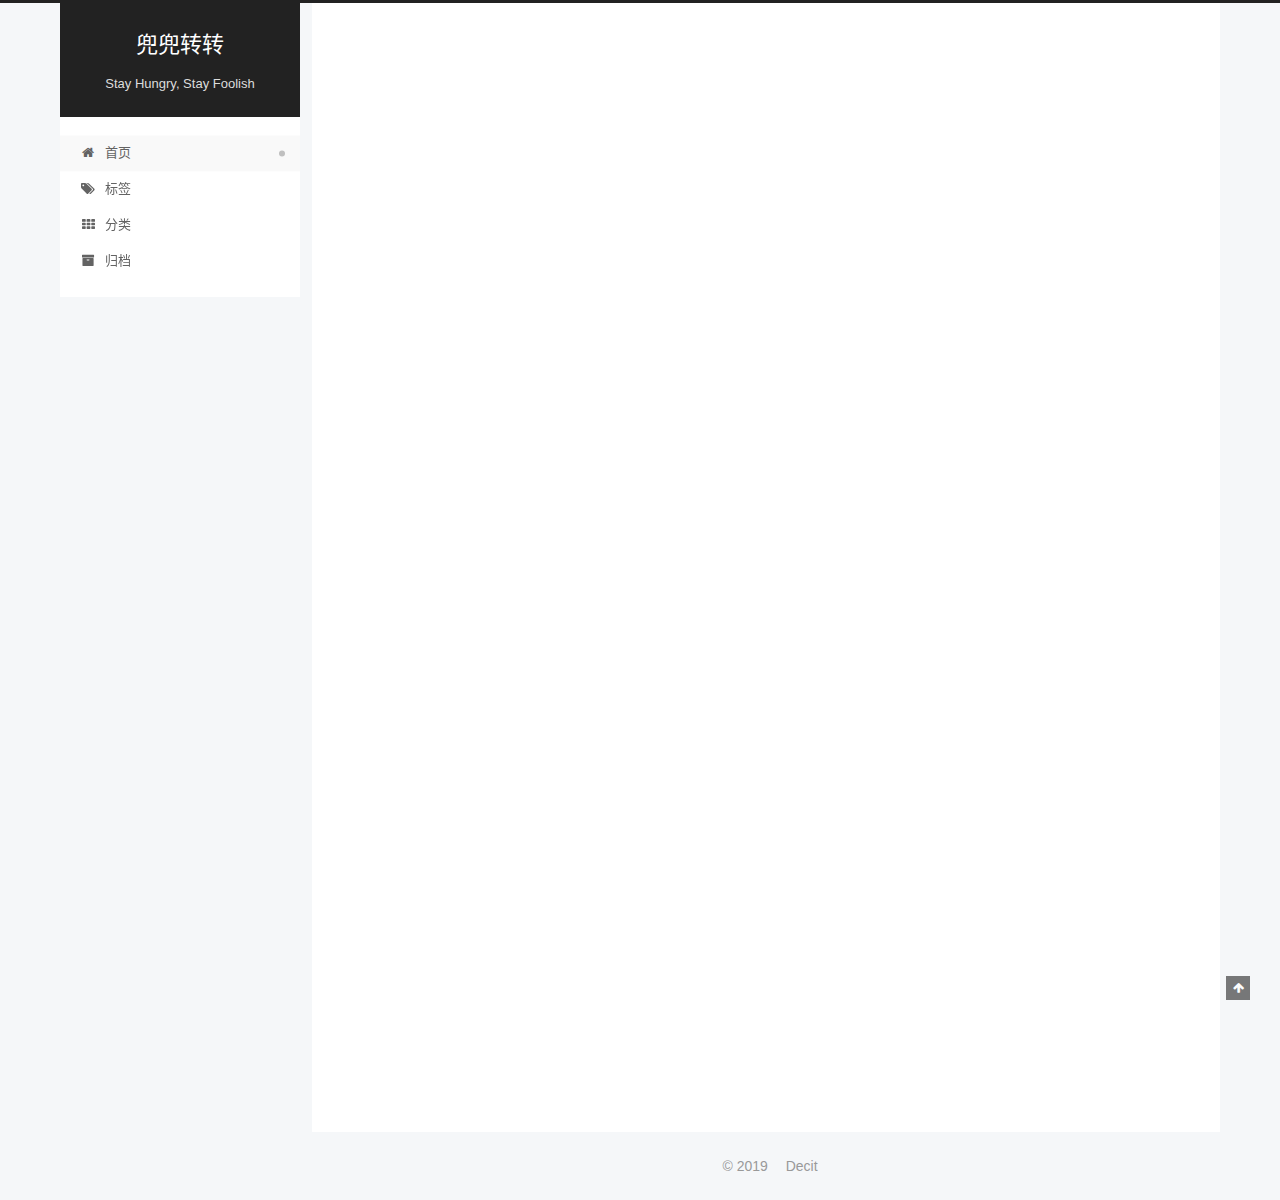
==== commit 8ce8af19: "Site updated: 2019-11-05 21:05:03" ====
--- a/index.html
+++ b/index.html
@@ -2,349 +2,267 @@
 
 
 
-  
-
-
-<html class="theme-next gemini use-motion" lang="en">
-<head><meta name="generator" content="Hexo 3.9.0">
+
+
+<html lang="zh-CN">
+<head>
   <meta charset="UTF-8">
-<meta http-equiv="X-UA-Compatible" content="IE=edge">
-<meta name="viewport" content="width=device-width, initial-scale=1, maximum-scale=1">
+<meta name="viewport" content="width=device-width, initial-scale=1, maximum-scale=2">
 <meta name="theme-color" content="#222">
-
-
-
-
-
-
-  
-  
-  <link rel="stylesheet" media="all" href="/lib/Han/dist/han.min.css?v=3.3">
-
-
-
-
-<meta http-equiv="Cache-Control" content="no-transform">
-<meta http-equiv="Cache-Control" content="no-siteapp">
-
-
-
-
-
-
-
-
-
-
-
-
-
-
-
-
-  
-  
-  <link href="/lib/fancybox/source/jquery.fancybox.css?v=2.1.5" rel="stylesheet" type="text/css">
-
-
-
-
-
-
-
-<link href="/lib/font-awesome/css/font-awesome.min.css?v=4.6.2" rel="stylesheet" type="text/css">
-
-<link href="/css/main.css?v=5.1.4" rel="stylesheet" type="text/css">
-
-
-  <link rel="apple-touch-icon" sizes="180x180" href="/images/apple-touch-icon-next.png?v=5.1.4">
-
-
-  <link rel="icon" type="image/png" sizes="32x32" href="/images/favicon-32x32-next.png?v=5.1.4">
-
-
-  <link rel="icon" type="image/png" sizes="16x16" href="/images/favicon-16x16-next.png?v=5.1.4">
-
-
-  <link rel="mask-icon" href="/images/logo.svg?v=5.1.4" color="#222">
-
-
-
-
-
-  <meta name="keywords" content="Hexo, NexT">
-
-
-
-
-
-
-
-
-
-
-<meta property="og:type" content="website">
-<meta property="og:title" content="Hexo">
-<meta property="og:url" content="http://yoursite.com/index.html">
-<meta property="og:site_name" content="Hexo">
-<meta property="og:locale" content="en">
-<meta name="twitter:card" content="summary">
-<meta name="twitter:title" content="Hexo">
-
-
-
-<script type="text/javascript" id="hexo.configurations">
+<meta name="generator" content="Hexo 3.9.0">
+  <link rel="apple-touch-icon" sizes="180x180" href="/images/apple-touch-icon-next.png?v=7.4.1">
+  <link rel="icon" type="image/png" sizes="32x32" href="/images/favicon-32x32-blogger.png?v=7.4.1">
+  <link rel="icon" type="image/png" sizes="16x16" href="/images/favicon-16x16-blogger.png?v=7.4.1">
+  <link rel="mask-icon" href="/images/logo.svg?v=7.4.1" color="#222">
+
+<link rel="stylesheet" href="/css/main.css?v=7.4.1">
+
+
+<link rel="stylesheet" href="/lib/font-awesome/css/font-awesome.min.css?v=4.7.0">
+
+
+<script id="hexo-configurations">
   var NexT = window.NexT || {};
   var CONFIG = {
     root: '/',
-    scheme: 'Gemini',
-    version: '5.1.4',
-    sidebar: {"position":"left","display":"post","offset":12,"b2t":false,"scrollpercent":false,"onmobile":false},
-    fancybox: true,
-    tabs: true,
-    motion: {"enable":true,"async":false,"transition":{"post_block":"fadeIn","post_header":"slideDownIn","post_body":"slideDownIn","coll_header":"slideLeftIn","sidebar":"slideUpIn"}},
-    duoshuo: {
-      userId: '0',
-      author: 'decit'
-    },
+    scheme: 'Pisces',
+    version: '7.4.1',
+    exturl: false,
+    sidebar: {"position":"left","display":"post","offset":12,"onmobile":false},
+    copycode: {"enable":false,"show_result":false,"style":null},
+    back2top: {"enable":true,"sidebar":false,"scrollpercent":false},
+    bookmark: {"enable":false,"color":"#222","save":"auto"},
+    fancybox: false,
+    mediumzoom: false,
+    lazyload: false,
+    pangu: false,
     algolia: {
-      applicationID: '',
+      appID: '',
       apiKey: '',
       indexName: '',
       hits: {"per_page":10},
       labels: {"input_placeholder":"Search for Posts","hits_empty":"We didn't find any results for the search: ${query}","hits_stats":"${hits} results found in ${time} ms"}
-    }
+    },
+    localsearch: {"enable":false,"trigger":"auto","top_n_per_article":1,"unescape":false,"preload":false},
+    path: '',
+    motion: {"enable":true,"async":false,"transition":{"post_block":"fadeIn","post_header":"slideDownIn","post_body":"slideDownIn","coll_header":"slideLeftIn","sidebar":"slideUpIn"}},
+    translation: {
+      copy_button: '复制',
+      copy_success: '复制成功',
+      copy_failure: '复制失败'
+    },
+    sidebarPadding: 40
   };
 </script>
 
-
-
+  <meta name="description" content="路漫漫其修远兮，吾将上下而求所">
+<meta name="keywords" content="做个好人">
+<meta property="og:type" content="website">
+<meta property="og:title" content="兜兜转转">
+<meta property="og:url" content="http://yoursite.com/index.html">
+<meta property="og:site_name" content="兜兜转转">
+<meta property="og:description" content="路漫漫其修远兮，吾将上下而求所">
+<meta property="og:locale" content="zh-CN">
+<meta name="twitter:card" content="summary">
+<meta name="twitter:title" content="兜兜转转">
+<meta name="twitter:description" content="路漫漫其修远兮，吾将上下而求所">
   <link rel="canonical" href="http://yoursite.com/">
 
 
-
-
-
-  <title>Hexo</title>
-  
-
-
-
-
-
-
-
+<script id="page-configurations">
+  // https://hexo.io/docs/variables.html
+  CONFIG.page = {
+    sidebar: "",
+    isHome: true,
+    isPost: false,
+    isPage: false,
+    isArchive: false
+  };
+</script>
+
+  <title>兜兜转转</title>
+  
+
+
+
+
+
+
+
+
+  <noscript>
+  <style>
+  .use-motion .brand,
+  .use-motion .menu-item,
+  .sidebar-inner,
+  .use-motion .post-block,
+  .use-motion .pagination,
+  .use-motion .comments,
+  .use-motion .post-header,
+  .use-motion .post-body,
+  .use-motion .collection-header { opacity: initial; }
+
+  .use-motion .logo,
+  .use-motion .site-title,
+  .use-motion .site-subtitle {
+    opacity: initial;
+    top: initial;
+  }
+
+  .use-motion .logo-line-before i { left: initial; }
+  .use-motion .logo-line-after i { right: initial; }
+  </style>
+</noscript>
 
 </head>
 
-<body itemscope itemtype="http://schema.org/WebPage" lang="en">
-
-  
-  
-    
-  
-
-  <div class="container sidebar-position-left 
-  page-home">
+<body itemscope itemtype="http://schema.org/WebPage">
+  <div class="container use-motion">
     <div class="headband"></div>
 
     <header id="header" class="header" itemscope itemtype="http://schema.org/WPHeader">
-      <div class="header-inner"><div class="site-brand-wrapper">
-  <div class="site-meta ">
-    
-
-    <div class="custom-logo-site-title">
+      <div class="header-inner"><div class="site-brand-container">
+  <div class="site-meta">
+
+    <div>
       <a href="/" class="brand" rel="start">
         <span class="logo-line-before"><i></i></span>
-        <span class="site-title">Hexo</span>
+        <span class="site-title">兜兜转转</span>
         <span class="logo-line-after"><i></i></span>
       </a>
     </div>
-      
-        <p class="site-subtitle"></p>
+        <p class="site-subtitle">Stay Hungry, Stay Foolish</p>
       
   </div>
 
   <div class="site-nav-toggle">
-    <button>
-      <span class="btn-bar"></span>
-      <span class="btn-bar"></span>
-      <span class="btn-bar"></span>
-    </button>
+    <div class="toggle" aria-label="切换导航栏">
+      <span class="toggle-line toggle-line-first"></span>
+      <span class="toggle-line toggle-line-middle"></span>
+      <span class="toggle-line toggle-line-last"></span>
+    </div>
   </div>
 </div>
 
+
 <nav class="site-nav">
   
-
-  
-    <ul id="menu" class="menu">
+  <ul id="menu" class="menu">
+      
+      
       
         
         <li class="menu-item menu-item-home">
-          <a href="/" rel="section">
-            
-              <i class="menu-item-icon fa fa-fw fa-home"></i> <br>
-            
-            Home
-          </a>
-        </li>
-      
-        
-        <li class="menu-item menu-item-about">
-          <a href="/about/" rel="section">
-            
-              <i class="menu-item-icon fa fa-fw fa-user"></i> <br>
-            
-            About
-          </a>
-        </li>
+      
+    
+
+    <a href="/" rel="section"><i class="fa fa-fw fa-home"></i>首页</a>
+
+  </li>
+      
+      
       
         
         <li class="menu-item menu-item-tags">
-          <a href="/tags/" rel="section">
-            
-              <i class="menu-item-icon fa fa-fw fa-tags"></i> <br>
-            
-            Tags
-          </a>
-        </li>
+      
+    
+
+    <a href="/tags/" rel="section"><i class="fa fa-fw fa-tags"></i>标签</a>
+
+  </li>
+      
+      
       
         
         <li class="menu-item menu-item-categories">
-          <a href="/categories/" rel="section">
-            
-              <i class="menu-item-icon fa fa-fw fa-th"></i> <br>
-            
-            Categories
-          </a>
-        </li>
+      
+    
+
+    <a href="/categories/" rel="section"><i class="fa fa-fw fa-th"></i>分类</a>
+
+  </li>
+      
+      
       
         
         <li class="menu-item menu-item-archives">
-          <a href="/archives/" rel="section">
-            
-              <i class="menu-item-icon fa fa-fw fa-archive"></i> <br>
-            
-            Archives
-          </a>
-        </li>
-      
-        
-        <li class="menu-item menu-item-schedule">
-          <a href="/schedule/" rel="section">
-            
-              <i class="menu-item-icon fa fa-fw fa-calendar"></i> <br>
-            
-            Schedule
-          </a>
-        </li>
-      
-
-      
-    </ul>
-  
-
-  
+      
+    
+
+    <a href="/archives/" rel="section"><i class="fa fa-fw fa-archive"></i>归档</a>
+
+  </li>
+  </ul>
+
 </nav>
-
-
-
- </div>
+</div>
     </header>
+
+    
+  <div class="back-to-top">
+    <i class="fa fa-arrow-up"></i>
+    <span>0%</span>
+  </div>
+
 
     <main id="main" class="main">
       <div class="main-inner">
         <div class="content-wrap">
+            
+
           <div id="content" class="content">
             
-  <section id="posts" class="posts-expand">
-    
-      
-
-  
-
-  
-  
-  
-
-  <article class="post post-type-normal" itemscope itemtype="http://schema.org/Article">
-  
-  
-  
-  <div class="post-block">
+
+  <div class="posts-expand">
+        
+  
+  
+  <article itemscope itemtype="http://schema.org/Article" class="post-block home" lang="zh-CN">
     <link itemprop="mainEntityOfPage" href="http://yoursite.com/2019/09/30/hello-world/">
 
     <span hidden itemprop="author" itemscope itemtype="http://schema.org/Person">
-      <meta itemprop="name" content="John Doe">
-      <meta itemprop="description" content>
-      <meta itemprop="image" content="/images/avatar.gif">
+      <meta itemprop="name" content="Decit">
+      <meta itemprop="description" content="路漫漫其修远兮，吾将上下而求所">
+      <meta itemprop="image" content="/uploads/avatar.jpg">
     </span>
 
     <span hidden itemprop="publisher" itemscope itemtype="http://schema.org/Organization">
-      <meta itemprop="name" content="Hexo">
+      <meta itemprop="name" content="兜兜转转">
     </span>
-
-    
       <header class="post-header">
-
-        
-        
-          <h1 class="post-title" itemprop="name headline">
-                
-                <a class="post-title-link" href="/2019/09/30/hello-world/" itemprop="url">Hello World</a></h1>
-        
+        <h1 class="post-title" itemprop="name headline">
+            
+            <a href="/2019/09/30/hello-world/" class="post-title-link" itemprop="url">Hello World</a>
+          
+        </h1>
 
         <div class="post-meta">
-          <span class="post-time">
-            
+            <span class="post-meta-item">
               <span class="post-meta-item-icon">
                 <i class="fa fa-calendar-o"></i>
               </span>
+              <span class="post-meta-item-text">发表于</span>
+
               
-                <span class="post-meta-item-text">Posted on</span>
+                
               
-              <time title="Post created" itemprop="dateCreated datePublished" datetime="2019-09-30T15:50:51+08:00">
-                2019-09-30
-              </time>
-            
-
-            
-
-            
-          </span>
-
-          
-
-          
-            
-          
-
-          
-          
-
-          
-
+
+              <time title="创建时间：2019-09-30 15:50:51" itemprop="dateCreated datePublished" datetime="2019-09-30T15:50:51+08:00">2019-09-30</time>
+            </span>
           
 
           
 
         </div>
       </header>
-    
-
-    
-    
-    
-    <div class="post-body han-init-context" itemprop="articleBody">
-
-      
-      
-
-      
-        
-          
-            <p>Welcome to <a href="https://hexo.io/" target="_blank" rel="noopener">Hexo</a>! This is your very first post. Check <a href="https://hexo.io/docs/" target="_blank" rel="noopener">documentation</a> for more info. If you get any problems when using Hexo, you can find the answer in <a href="https://hexo.io/docs/troubleshooting.html" target="_blank" rel="noopener">troubleshooting</a> or you can ask me on <a href="https://github.com/hexojs/hexo/issues" target="_blank" rel="noopener">GitHub</a>.</p>
+
+    
+    
+    
+    <div class="post-body" itemprop="articleBody">
+
+      
+          <p>Welcome to <a href="https://hexo.io/" target="_blank" rel="noopener">Hexo</a>! This is your very first post. Check <a href="https://hexo.io/docs/" target="_blank" rel="noopener">documentation</a> for more info. If you get any problems when using Hexo, you can find the answer in <a href="https://hexo.io/docs/troubleshooting.html" target="_blank" rel="noopener">troubleshooting</a> or you can ask me on <a href="https://github.com/hexojs/hexo/issues" target="_blank" rel="noopener">GitHub</a>.</p>
 <h2 id="Quick-Start"><a href="#Quick-Start" class="headerlink" title="Quick Start"></a>Quick Start</h2><h3 id="Create-a-new-post"><a href="#Create-a-new-post" class="headerlink" title="Create a new post"></a>Create a new post</h3><figure class="highlight bash"><table><tr><td class="gutter"><pre><span class="line">1</span><br></pre></td><td class="code"><pre><span class="line">$ hexo new <span class="string">"My New Post"</span></span><br></pre></td></tr></table></figure>
 
 <p>More info: <a href="https://hexo.io/docs/writing.html" target="_blank" rel="noopener">Writing</a></p>
@@ -358,151 +276,131 @@
 
 <p>More info: <a href="https://hexo.io/docs/deployment.html" target="_blank" rel="noopener">Deployment</a></p>
 
-          
         
       
     </div>
-    
-    
-    
-
-    
-
-    
-
-    
-
-    <footer class="post-footer">
-      
-
-      
-
-      
-
-      
-      
-        <div class="post-eof"></div>
-      
-    </footer>
-  </div>
-  
-  
-  
+
+    
+    
+    
+      <footer class="post-footer">
+          <div class="post-eof"></div>
+        
+      </footer>
   </article>
-
-
-    
-  </section>
-
-  
+  
+  
+  
+
+    
+  </div>
+
+  
+
 
 
           </div>
           
 
-
+        </div>
           
-
-        </div>
-        
-          
-  
-  <div class="sidebar-toggle">
-    <div class="sidebar-toggle-line-wrap">
-      <span class="sidebar-toggle-line sidebar-toggle-line-first"></span>
-      <span class="sidebar-toggle-line sidebar-toggle-line-middle"></span>
-      <span class="sidebar-toggle-line sidebar-toggle-line-last"></span>
-    </div>
-  </div>
-
-  <aside id="sidebar" class="sidebar">
-    
+  
+  <div class="toggle sidebar-toggle">
+    <span class="toggle-line toggle-line-first"></span>
+    <span class="toggle-line toggle-line-middle"></span>
+    <span class="toggle-line toggle-line-last"></span>
+  </div>
+
+  <aside class="sidebar">
     <div class="sidebar-inner">
 
-      
-
-      
-
-      <section class="site-overview-wrap sidebar-panel sidebar-panel-active">
-        <div class="site-overview">
-          <div class="site-author motion-element" itemprop="author" itemscope itemtype="http://schema.org/Person">
-            
-              <p class="site-author-name" itemprop="name">John Doe</p>
-              <p class="site-description motion-element" itemprop="description"></p>
-          </div>
-
-          <nav class="site-state motion-element">
-
-            
-              <div class="site-state-item site-state-posts">
-              
-                <a href="/archives/">
-              
-                  <span class="site-state-item-count">1</span>
-                  <span class="site-state-item-name">posts</span>
-                </a>
-              </div>
-            
-
-            
-
-            
-
-          </nav>
-
-          
-
-          
-
-          
-          
-
-          
-          
-
-          
-
-        </div>
-      </section>
-
-      
-
-      
+      <ul class="sidebar-nav motion-element">
+        <li class="sidebar-nav-toc">
+          文章目录
+        </li>
+        <li class="sidebar-nav-overview">
+          站点概览
+        </li>
+      </ul>
+
+      <!--noindex-->
+      <div class="post-toc-wrap sidebar-panel">
+      </div>
+      <!--/noindex-->
+
+      <div class="site-overview-wrap sidebar-panel">
+        <div class="site-author motion-element" itemprop="author" itemscope itemtype="http://schema.org/Person">
+    <img class="site-author-image" itemprop="image"
+      src="/uploads/avatar.jpg"
+      alt="Decit">
+  <p class="site-author-name" itemprop="name">Decit</p>
+  <div class="site-description" itemprop="description">路漫漫其修远兮，吾将上下而求所</div>
+</div>
+<div class="site-state-wrap motion-element">
+  <nav class="site-state">
+      <div class="site-state-item site-state-posts">
+        
+          <a href="/archives/">
+        
+          <span class="site-state-item-count">1</span>
+          <span class="site-state-item-name">日志</span>
+        </a>
+      </div>
+    
+  </nav>
+</div>
+  <div class="links-of-author motion-element">
+      <span class="links-of-author-item">
+      
+      
+        
+      
+      
+        
+      
+        <a href="https://github.com/decit76" title="GitHub &rarr; https://github.com/decit76" rel="noopener" target="_blank"><i class="fa fa-fw fa-github"></i>GitHub</a>
+      </span>
+    
+      <span class="links-of-author-item">
+      
+      
+        
+      
+      
+        
+      
+        <a href="/tjufanfeng@163.com" title="E-Mail &rarr; tjufanfeng@163.com"><i class="fa fa-fw fa-envelope"></i>E-Mail</a>
+      </span>
+    
+  </div>
+
+
+
+      </div>
 
     </div>
   </aside>
-
-
-        
+  <div id="sidebar-dimmer"></div>
+
+
       </div>
     </main>
 
     <footer id="footer" class="footer">
       <div class="footer-inner">
         <div class="copyright">&copy; <span itemprop="copyrightYear">2019</span>
-  <span class="with-love">
-    <i class="fa fa-user"></i>
+  <span class="with-love" id="animate">
+    <i class="fa fa-decit"></i>
   </span>
   <span class="author" itemprop="copyrightHolder">Decit</span>
-
-  
 </div>
 
-
-  <div class="powered-by">Powered by <a class="theme-link" target="_blank" href="https://hexo.io">Hexo</a></div>
-
-
-
-  <span class="post-meta-divider">|</span>
-
-
-
-  <div class="theme-info">Theme &mdash; <a class="theme-link" target="_blank" href="https://github.com/iissnan/hexo-theme-next">NexT.Gemini</a></div>
-
-
-
-
-        
+        
+
+
+
+
+
 
 
 
@@ -513,159 +411,46 @@
         
       </div>
     </footer>
-
-    
-      <div class="back-to-top">
-        <i class="fa fa-arrow-up"></i>
-        
-      </div>
-    
-
-    
-
-  </div>
-
-  
-
-<script type="text/javascript">
-  if (Object.prototype.toString.call(window.Promise) !== '[object Function]') {
-    window.Promise = null;
-  }
-</script>
-
-
-
-
-
-
-
-
-
-  
-
-
-
-
-
-
-
-
-
-
-
-
-  
-  
-    <script type="text/javascript" src="/lib/jquery/index.js?v=2.1.3"></script>
-  
-
-  
-  
-    <script type="text/javascript" src="/lib/fastclick/lib/fastclick.min.js?v=1.0.6"></script>
-  
-
-  
-  
-    <script type="text/javascript" src="/lib/jquery_lazyload/jquery.lazyload.js?v=1.9.7"></script>
-  
-
-  
-  
-    <script type="text/javascript" src="/lib/velocity/velocity.min.js?v=1.2.1"></script>
-  
-
-  
-  
-    <script type="text/javascript" src="/lib/velocity/velocity.ui.min.js?v=1.2.1"></script>
-  
-
-  
-  
-    <script type="text/javascript" src="/lib/fancybox/source/jquery.fancybox.pack.js?v=2.1.5"></script>
-  
-
-
-  
-
-
-  <script type="text/javascript" src="/js/src/utils.js?v=5.1.4"></script>
-
-  <script type="text/javascript" src="/js/src/motion.js?v=5.1.4"></script>
-
-
-
-  
-  
-
-
-  <script type="text/javascript" src="/js/src/affix.js?v=5.1.4"></script>
-
-  <script type="text/javascript" src="/js/src/schemes/pisces.js?v=5.1.4"></script>
-
-
-
-  
-
-  
-
-
-  <script type="text/javascript" src="/js/src/bootstrap.js?v=5.1.4"></script>
-
-
-
-  
-
-
-  
-
-
-
-
-	
-
-
-
-
-
-  
-
-
-
-
-
-  
-
-
-
-
-
-
-
-
-
-
-
-
-  
-
-
-
-
-
-  
-
-  
-
-  
-
-  
-  
-
-  
-
-  
-
-  
+  </div>
+
+  
+  <script src="/lib/anime.min.js?v=3.1.0"></script>
+  <script src="/lib/velocity/velocity.min.js?v=1.2.1"></script>
+  <script src="/lib/velocity/velocity.ui.min.js?v=1.2.1"></script>
+<script src="/js/utils.js?v=7.4.1"></script><script src="/js/motion.js?v=7.4.1"></script>
+<script src="/js/schemes/pisces.js?v=7.4.1"></script>
+<script src="/js/next-boot.js?v=7.4.1"></script>
+
+
+
+  
+
+
+
+
+
+
+
+
+
+
+
+
+
+
+
+
+
+
+
+
+
+  
+
+  
+
+  
+
 
 </body>
 </html>
--- a/css/main.css
+++ b/css/main.css
@@ -1,66 +1,43 @@
-/* normalize.css v3.0.2 | MIT License | git.io/normalize */
 html {
-  font-family: sans-serif; /* 1 */
-  -ms-text-size-adjust: 100%; /* 2 */
+  line-height: 1.15; /* 1 */
   -webkit-text-size-adjust: 100%; /* 2 */
 }
 body {
   margin: 0;
 }
-article,
-aside,
-details,
-figcaption,
-figure,
-footer,
-header,
-hgroup,
-main,
-menu,
-nav,
-section,
-summary {
+main {
   display: block;
-}
-audio,
-canvas,
-progress,
-video {
-  display: inline-block; /* 1 */
-  vertical-align: baseline; /* 2 */
-}
-audio:not([controls]) {
-  display: none;
-  height: 0;
-}
-[hidden],
-template {
-  display: none;
-}
-a {
-  background-color: transparent;
-}
-a:active,
-a:hover {
-  outline: 0;
-}
-abbr[title] {
-  border-bottom: 1px dotted;
-}
-b,
-strong {
-  font-weight: bold;
-}
-dfn {
-  font-style: italic;
 }
 h1 {
   font-size: 2em;
   margin: 0.67em 0;
 }
-mark {
-  background: #ff0;
-  color: #000;
+hr {
+  box-sizing: content-box; /* 1 */
+  height: 0; /* 1 */
+  overflow: visible; /* 2 */
+}
+pre {
+  font-family: monospace, monospace; /* 1 */
+  font-size: 1em; /* 2 */
+}
+a {
+  background-color: transparent;
+}
+abbr[title] {
+  border-bottom: none; /* 1 */
+  text-decoration: underline; /* 2 */
+  text-decoration: underline dotted; /* 2 */
+}
+b,
+strong {
+  font-weight: bolder;
+}
+code,
+kbd,
+samp {
+  font-family: monospace, monospace; /* 1 */
+  font-size: 1em; /* 2 */
 }
 small {
   font-size: 80%;
@@ -72,138 +49,122 @@
   position: relative;
   vertical-align: baseline;
 }
+sub {
+  bottom: -0.25em;
+}
 sup {
   top: -0.5em;
 }
-sub {
-  bottom: -0.25em;
-}
 img {
-  border: 0;
-}
-svg:not(:root) {
-  overflow: hidden;
-}
-figure {
-  margin: 1em 40px;
-}
-hr {
-  -moz-box-sizing: content-box;
-  box-sizing: content-box;
-  height: 0;
-}
-pre {
-  overflow: auto;
-}
-code,
-kbd,
-pre,
-samp {
-  font-family: monospace, monospace;
-  font-size: 1em;
+  border-style: none;
 }
 button,
 input,
 optgroup,
 select,
 textarea {
-  color: inherit; /* 1 */
-  font: inherit; /* 2 */
-  margin: 0; /* 3 */
-}
-button {
+  font-family: inherit; /* 1 */
+  font-size: 100%; /* 1 */
+  line-height: 1.15; /* 1 */
+  margin: 0; /* 2 */
+}
+button,
+input {
+/* 1 */
   overflow: visible;
 }
 button,
 select {
+/* 1 */
   text-transform: none;
 }
 button,
-html input[type="button"],
-input[type="reset"],
-input[type="submit"] {
-  -webkit-appearance: button; /* 2 */
-  cursor: pointer; /* 3 */
-}
-button[disabled],
-html input[disabled] {
-  cursor: default;
+[type='button'],
+[type='reset'],
+[type='submit'] {
+  -webkit-appearance: button;
 }
 button::-moz-focus-inner,
-input::-moz-focus-inner {
-  border: 0;
+[type='button']::-moz-focus-inner,
+[type='reset']::-moz-focus-inner,
+[type='submit']::-moz-focus-inner {
+  border-style: none;
   padding: 0;
 }
-input {
-  line-height: normal;
-}
-input[type="checkbox"],
-input[type="radio"] {
+button:-moz-focusring,
+[type='button']:-moz-focusring,
+[type='reset']:-moz-focusring,
+[type='submit']:-moz-focusring {
+  outline: 1px dotted ButtonText;
+}
+fieldset {
+  padding: 0.35em 0.75em 0.625em;
+}
+legend {
+  box-sizing: border-box; /* 1 */
+  color: inherit; /* 2 */
+  display: table; /* 1 */
+  max-width: 100%; /* 1 */
+  padding: 0; /* 3 */
+  white-space: normal; /* 1 */
+}
+progress {
+  vertical-align: baseline;
+}
+textarea {
+  overflow: auto;
+}
+[type='checkbox'],
+[type='radio'] {
   box-sizing: border-box; /* 1 */
   padding: 0; /* 2 */
 }
-input[type="number"]::-webkit-inner-spin-button,
-input[type="number"]::-webkit-outer-spin-button {
+[type='number']::-webkit-inner-spin-button,
+[type='number']::-webkit-outer-spin-button {
   height: auto;
 }
-input[type="search"] {
+[type='search'] {
+  outline-offset: -2px; /* 2 */
   -webkit-appearance: textfield; /* 1 */
-  -moz-box-sizing: content-box;
-  -webkit-box-sizing: content-box; /* 2 */
-  box-sizing: content-box;
-}
-input[type="search"]::-webkit-search-cancel-button,
-input[type="search"]::-webkit-search-decoration {
+}
+[type='search']::-webkit-search-decoration {
   -webkit-appearance: none;
 }
-fieldset {
-  border: 1px solid #c0c0c0;
-  margin: 0 2px;
-  padding: 0.35em 0.625em 0.75em;
-}
-legend {
-  border: 0; /* 1 */
-  padding: 0; /* 2 */
-}
-textarea {
-  overflow: auto;
-}
-optgroup {
-  font-weight: bold;
-}
-table {
-  border-collapse: collapse;
-  border-spacing: 0;
-}
-td,
-th {
-  padding: 0;
+::-webkit-file-upload-button {
+  font: inherit; /* 2 */
+  -webkit-appearance: button; /* 1 */
+}
+details {
+  display: block;
+}
+summary {
+  display: list-item;
+}
+template {
+  display: none;
+}
+[hidden] {
+  display: none;
 }
 ::selection {
   background: #262a30;
   color: #fff;
 }
+html,
 body {
-  position: relative;
-  font-family: 'Arial', "PingFang SC", "Microsoft YaHei", sans-serif;
-  font-size: 14px;
+  height: 100%;
+}
+body {
+  background: #f5f7f9;
+  color: #555;
+  font-family: 'Lato', "PingFang SC", "Microsoft YaHei", sans-serif;
+  font-size: 1em;
   line-height: 2;
-  color: #555;
-  background: #eee;
-}
-@media (max-width: 767px) {
+}
+@media (max-width: 991px) {
   body {
+    padding-left: 0 !important;
     padding-right: 0 !important;
-  }
-}
-@media (min-width: 768px) and (max-width: 991px) {
-  body {
-    padding-right: 0 !important;
-  }
-}
-@media (min-width: 1600px) {
-  body {
-    font-size: 16px;
   }
 }
 h1,
@@ -212,105 +173,71 @@
 h4,
 h5,
 h6 {
-  margin: 0;
-  padding: 0;
+  font-family: 'Lato', "PingFang SC", "Microsoft YaHei", sans-serif;
   font-weight: bold;
   line-height: 1.5;
-  font-family: 'Arial', "PingFang SC", "Microsoft YaHei", sans-serif;
-}
-h2,
-h3,
-h4,
-h5,
+  margin: 20px 0 15px;
+  padding: 0;
+}
+h1 {
+  font-size: 1.5em;
+}
+h2 {
+  font-size: 1.375em;
+}
+h3 {
+  font-size: 1.25em;
+}
+h4 {
+  font-size: 1.125em;
+}
+h5 {
+  font-size: 1em;
+}
 h6 {
-  margin: 20px 0 15px;
-}
-h1 {
-  font-size: 22px;
-}
-@media (max-width: 767px) {
-  h1 {
-    font-size: 18px;
-  }
-}
-h2 {
-  font-size: 20px;
-}
-@media (max-width: 767px) {
-  h2 {
-    font-size: 16px;
-  }
-}
-h3 {
-  font-size: 18px;
-}
-@media (max-width: 767px) {
-  h3 {
-    font-size: 14px;
-  }
-}
-h4 {
-  font-size: 16px;
-}
-@media (max-width: 767px) {
-  h4 {
-    font-size: 12px;
-  }
-}
-h5 {
-  font-size: 14px;
-}
-@media (max-width: 767px) {
-  h5 {
-    font-size: 10px;
-  }
-}
-h6 {
-  font-size: 12px;
-}
-@media (max-width: 767px) {
-  h6 {
-    font-size: 8px;
-  }
+  font-size: 0.875em;
 }
 p {
   margin: 0 0 20px 0;
 }
-a {
+a,
+span.exturl {
+  overflow-wrap: break-word;
+  word-wrap: break-word;
+  border-bottom: 1px solid #999;
   color: #555;
+  outline: none;
   text-decoration: none;
-  outline: none;
-  border-bottom: 1px solid #999;
-  word-wrap: break-word;
-}
-a:hover {
+  cursor: pointer;
+}
+a:hover,
+span.exturl:hover {
+  border-bottom-color: #222;
   color: #222;
-  border-bottom-color: #222;
-}
-blockquote {
-  margin: 0;
-  padding: 0;
-}
-img {
+}
+iframe,
+img,
+video {
   display: block;
-  margin: auto;
+  margin-left: auto;
+  margin-right: auto;
   max-width: 100%;
-  height: auto;
 }
 hr {
-  margin: 40px 0;
-  height: 3px;
-  border: none;
   background-color: #ddd;
   background-image: repeating-linear-gradient(-45deg, #fff, #fff 4px, transparent 4px, transparent 8px);
+  border: 0;
+  height: 3px;
+  margin: 40px 0;
 }
 blockquote {
+  border-left: 4px solid #ddd;
+  color: #666;
+  margin: 0;
   padding: 0 15px;
-  color: #666;
-  border-left: 4px solid #ddd;
 }
 blockquote cite::before {
-  content: "-";
+  content: '-';
   padding: 0 5px;
 }
 dt {
@@ -321,262 +248,217 @@
   padding: 0;
 }
 kbd {
+  background-color: #f9f9f9;
+  background-image: linear-gradient(top, #eee, #fff, #eee);
   border: 1px solid #ccc;
   border-radius: 0.2em;
   box-shadow: 0.1em 0.1em 0.2em rgba(0,0,0,0.1);
-  background-color: #f9f9f9;
   font-family: inherit;
-  background-image: -webkit-linear-gradient(top, #eee, #fff, #eee);
   padding: 0.1em 0.3em;
   white-space: nowrap;
 }
-.text-left {
-  text-align: left;
-}
-.text-center {
-  text-align: center;
-}
-.text-right {
-  text-align: right;
-}
-.text-justify {
-  text-align: justify;
-}
-.text-nowrap {
-  white-space: nowrap;
-}
-.text-lowercase {
-  text-transform: lowercase;
-}
-.text-uppercase {
-  text-transform: uppercase;
-}
-.text-capitalize {
-  text-transform: capitalize;
-}
-.center-block {
-  display: block;
-  margin-left: auto;
-  margin-right: auto;
-}
-.clearfix:before,
-.clearfix:after {
-  content: " ";
-  display: table;
-}
-.clearfix:after {
-  clear: both;
-}
-.pullquote {
-  width: 45%;
-}
-.pullquote.left {
-  float: left;
-  margin-left: 5px;
-  margin-right: 10px;
-}
-.pullquote.right {
-  float: right;
-  margin-left: 10px;
-  margin-right: 5px;
-}
-.affix.affix.affix {
-  position: fixed;
-}
-.translation {
-  margin-top: -20px;
-  font-size: 14px;
-  color: #999;
-}
-.scrollbar-measure {
-  width: 100px;
-  height: 100px;
-  overflow: scroll;
-  position: absolute;
-  top: -9999px;
-}
-.use-motion .motion-element {
-  opacity: 0;
+.table-container {
+  -webkit-overflow-scrolling: touch;
+  overflow: auto;
 }
 table {
-  margin: 20px 0;
-  width: 100%;
   border-collapse: collapse;
   border-spacing: 0;
-  border: 1px solid #ddd;
-  font-size: 14px;
-  table-layout: fixed;
-  word-wrap: break-all;
-}
-table>tbody>tr:nth-of-type(odd) {
+  font-size: 0.875em;
+  margin: 0 0 20px 0;
+  width: 100%;
+}
+table > tbody > tr:nth-of-type(odd) {
   background-color: #f9f9f9;
 }
-table>tbody>tr:hover {
+table > tbody > tr:hover {
   background-color: #f5f5f5;
 }
 caption,
 th,
 td {
+  font-weight: normal;
   padding: 8px;
   text-align: left;
   vertical-align: middle;
-  font-weight: normal;
 }
 th,
 td {
+  border: 1px solid #ddd;
   border-bottom: 3px solid #ddd;
-  border-right: 1px solid #eee;
 }
 th {
+  font-weight: 700;
   padding-bottom: 10px;
-  font-weight: 700;
 }
 td {
   border-bottom-width: 1px;
 }
-html,
-body {
-  height: 100%;
-}
-.container {
+.btn {
+  background: #fff;
+  border: 2px solid #555;
+  border-radius: 2px;
+  color: #555;
+  display: inline-block;
+  font-size: 0.875em;
+  line-height: 2;
+  padding: 0 20px;
+  text-decoration: none;
+  transition-property: background-color;
+  transition-delay: 0s;
+  transition-duration: 0.2s;
+  transition-timing-function: ease-in-out;
+}
+.btn:hover {
+  background: #222;
+  border-color: #222;
+  color: #fff;
+}
+.btn + .btn {
+  margin: 0 0 8px 8px;
+}
+.btn .fa-fw {
+  text-align: left;
+  width: 1.285714285714286em;
+}
+.toggle {
+  line-height: 0;
+}
+.toggle .toggle-line {
+  background: #fff;
+  display: inline-block;
+  height: 2px;
+  left: 0px;
+  margin-top: 3px;
   position: relative;
-  min-height: 100%;
-}
-.header-inner {
-  margin: 0 auto;
-  padding: 100px 0 70px;
-  width: calc(100% - 252px);
-}
-@media (min-width: 1600px) {
-  .container .header-inner {
-    width: 900px;
-  }
-}
-.main {
-  padding-bottom: 150px;
-}
-.main-inner {
-  margin: 0 auto;
-  width: calc(100% - 252px);
-}
-@media (min-width: 1600px) {
-  .container .main-inner {
-    width: 900px;
-  }
-}
-.footer {
-  position: absolute;
-  left: 0;
-  bottom: 0;
+  top: 0px;
+  transition: all 0.4s;
+  vertical-align: top;
   width: 100%;
-  min-height: 50px;
-}
-.footer-inner {
-  box-sizing: border-box;
-  margin: 20px auto;
-  width: calc(100% - 252px);
-}
-@media (min-width: 1600px) {
-  .container .footer-inner {
-    width: 900px;
-  }
+}
+.toggle .toggle-line:first-child {
+  margin-top: 0;
+}
+.toggle.toggle-arrow .toggle-line-first {
+  left: 50%;
+  top: 2px;
+  transform: rotate(45deg);
+  width: 50%;
+}
+.toggle.toggle-arrow .toggle-line-middle {
+  left: 2px;
+  width: 90%;
+}
+.toggle.toggle-arrow .toggle-line-last {
+  left: 50%;
+  top: -2px;
+  transform: rotate(-45deg);
+  width: 50%;
+}
+.toggle.toggle-close .toggle-line-first {
+  transform: rotate(-45deg);
+  top: 5px;
+}
+.toggle.toggle-close .toggle-line-middle {
+  opacity: 0;
+}
+.toggle.toggle-close .toggle-line-last {
+  transform: rotate(45deg);
+  top: -5px;
 }
 pre,
 .highlight {
-  overflow: auto;
-  margin: 20px 0;
-  padding: 0;
-  font-size: 13px;
+  background: #f7f7f7;
   color: #4d4d4c;
-  background: #f7f7f7;
   line-height: 1.6;
+  margin: 0 auto 20px;
 }
 pre,
 code {
-  font-family: consolas, Menlo, "PingFang SC", "Microsoft YaHei", monospace;
+  font-family: consolas, Menlo, monospace, "PingFang SC", "Microsoft YaHei";
 }
 code {
-  padding: 2px 4px;
+  overflow-wrap: break-word;
   word-wrap: break-word;
-  color: #555;
   background: #eee;
   border-radius: 3px;
-  font-size: 13px;
+  color: #555;
+  padding: 2px 4px;
 }
 pre {
+  overflow: auto;
   padding: 10px;
 }
 pre code {
+  background: none;
+  color: #4d4d4c;
+  font-size: 0.875em;
   padding: 0;
-  color: #4d4d4c;
-  background: none;
   text-shadow: none;
 }
-.highlight {
-  border-radius: 1px;
+.highlight *::selection {
+  background: #d6d6d6;
 }
 .highlight pre {
-  border: none;
+  border: 0;
   margin: 0;
   padding: 10px 0;
 }
 .highlight table {
+  border: 0;
   margin: 0;
   width: auto;
-  border: none;
 }
 .highlight td {
-  border: none;
+  border: 0;
   padding: 0;
 }
 .highlight figcaption {
-  font-size: 1em;
+  background: #eee;
+  border-bottom: 1px solid #e9e9e9;
   color: #4d4d4c;
   line-height: 1em;
-  margin-bottom: 1em;
-}
-.highlight figcaption:before,
-.highlight figcaption:after {
-  content: " ";
+  margin: 0;
+  padding: 0.5em;
+}
+.highlight figcaption::before,
+.highlight figcaption::after {
+  content: ' ';
   display: table;
 }
-.highlight figcaption:after {
+.highlight figcaption::after {
   clear: both;
 }
 .highlight figcaption a {
+  color: #4d4d4c;
   float: right;
-  color: #4d4d4c;
 }
 .highlight figcaption a:hover {
   border-bottom-color: #4d4d4c;
 }
 .highlight .gutter pre {
+  background-color: #eff2f3;
+  color: #869194;
   padding-left: 10px;
   padding-right: 10px;
-  color: #869194;
   text-align: right;
-  background-color: #eff2f3;
 }
 .highlight .code pre {
+  background-color: #f7f7f7;
+  padding-left: 10px;
   width: 100%;
-  padding-left: 10px;
-  padding-right: 10px;
-  background-color: #f7f7f7;
-}
-.highlight .line {
-  height: 20px;
 }
 .gutter {
-  -webkit-user-select: none;
   -moz-user-select: none;
   -ms-user-select: none;
+  -webkit-user-select: none;
   user-select: none;
 }
 .gist table {
   width: auto;
 }
 .gist table td {
-  border: none;
+  border: 0;
 }
 pre .deletion {
   background: #fdd;
@@ -585,7 +467,11 @@
   background: #dfd;
 }
 pre .meta {
-  color: #8959a8;
+  color: #eab700;
+  -moz-user-select: none;
+  -ms-user-select: none;
+  -webkit-user-select: none;
+  user-select: none;
 }
 pre .comment {
   color: #8e908c;
@@ -593,6 +479,7 @@
 pre .variable,
 pre .attribute,
 pre .tag,
+pre .name,
 pre .regexp,
 pre .ruby .constant,
 pre .xml .tag .title,
@@ -607,6 +494,7 @@
 pre .number,
 pre .preprocessor,
 pre .built_in,
+pre .builtin-name,
 pre .literal,
 pre .params,
 pre .constant,
@@ -616,13 +504,13 @@
 pre .ruby .class .title,
 pre .css .rules .attribute,
 pre .string,
+pre .symbol,
 pre .value,
 pre .inheritance,
 pre .header,
 pre .ruby .symbol,
 pre .xml .cdata,
 pre .special,
-pre .number,
 pre .formula {
   color: #718c00;
 }
@@ -644,107 +532,172 @@
 pre .javascript .function {
   color: #8959a8;
 }
-.full-image.full-image.full-image.full-image {
-  border: none;
-  max-width: 100%;
-  width: auto;
-  margin: 20px auto 25px;
-}
-@media (min-width: 992px) {
-  .full-image.full-image.full-image.full-image {
-    max-width: none;
-    width: 118%;
-    margin: 0 -9%;
-  }
-}
-.blockquote-center,
-.page-home .post-type-quote blockquote,
-.page-post-detail .post-type-quote blockquote {
-  position: relative;
+.blockquote-center {
+  border-left: none;
   margin: 40px 0;
   padding: 0;
-  border-left: none;
+  position: relative;
   text-align: center;
 }
 .blockquote-center::before,
-.page-home .post-type-quote blockquote::before,
-.page-post-detail .post-type-quote blockquote::before,
-.blockquote-center::after,
-.page-home .post-type-quote blockquote::after,
-.page-post-detail .post-type-quote blockquote::after {
-  position: absolute;
+.blockquote-center::after {
+  background-position: 0 -6px;
+  background-repeat: no-repeat;
+  background-size: 22px 22px;
   content: ' ';
   display: block;
-  width: 100%;
   height: 24px;
   opacity: 0.2;
-  background-repeat: no-repeat;
-  background-position: 0 -6px;
-  background-size: 22px 22px;
-}
-.blockquote-center::before,
-.page-home .post-type-quote blockquote::before,
-.page-post-detail .post-type-quote blockquote::before {
-  top: -20px;
+  position: absolute;
+  width: 100%;
+}
+.blockquote-center::before {
   background-image: url("../images/quote-l.svg");
   border-top: 1px solid #ccc;
-}
-.blockquote-center::after,
-.page-home .post-type-quote blockquote::after,
-.page-post-detail .post-type-quote blockquote::after {
+  top: -20px;
+}
+.blockquote-center::after {
+  background-image: url("../images/quote-r.svg");
+  background-position: 100% 8px;
+  border-bottom: 1px solid #ccc;
   bottom: -20px;
-  background-image: url("../images/quote-r.svg");
-  border-bottom: 1px solid #ccc;
-  background-position: 100% 8px;
 }
 .blockquote-center p,
-.page-home .post-type-quote blockquote p,
-.page-post-detail .post-type-quote blockquote p,
-.blockquote-center div,
-.page-home .post-type-quote blockquote div,
-.page-post-detail .post-type-quote blockquote div {
-  text-align: center;
-}
-.post .post-body .group-picture img {
-  box-sizing: border-box;
+.blockquote-center div {
+  text-align: center;
+}
+.post-body .group-picture img {
+  border: 0;
+  margin: 0 auto;
   padding: 0 3px;
-  border: none;
-}
-.post .group-picture-row {
+}
+.post-body .group-picture-row {
+  margin-bottom: 6px;
   overflow: hidden;
-  margin-top: 6px;
-}
-.post .group-picture-row:first-child {
-  margin-top: 0;
-}
-.post .group-picture-column {
+}
+.post-body .group-picture-column {
   float: left;
-}
-.page-post-detail .post-body .group-picture-column {
-  float: none;
-  margin-top: 10px;
-  width: auto !important;
-}
-.page-post-detail .post-body .group-picture-column img {
-  margin: 0 auto;
-}
-.page-archive .group-picture-container {
-  overflow: hidden;
-}
-.page-archive .group-picture-row {
-  float: left;
-}
-.page-archive .group-picture-row:first-child {
-  margin-top: 6px;
-}
-.page-archive .group-picture-column {
-  max-width: 150px;
-  max-height: 150px;
+  margin-bottom: 10px;
+}
+.post-body .label {
+  display: inline;
+  padding: 0 2px;
+}
+.post-body .label.default {
+  background-color: #f0f0f0;
+}
+.post-body .label.primary {
+  background-color: #efe6f7;
+}
+.post-body .label.info {
+  background-color: #e5f2f8;
+}
+.post-body .label.success {
+  background-color: #e7f4e9;
+}
+.post-body .label.warning {
+  background-color: #fcf6e1;
+}
+.post-body .label.danger {
+  background-color: #fae8eb;
+}
+.post-body .tabs {
+  margin-bottom: 20px;
+}
+.post-body .tabs,
+.tabs-comment {
+  display: block;
+  padding-top: 10px;
+  position: relative;
+}
+.post-body .tabs ul.nav-tabs,
+.tabs-comment ul.nav-tabs {
+  display: flex;
+  flex-wrap: wrap;
+  margin: 0;
+  margin-bottom: -1px;
+  padding: 0;
+}
+@media (max-width: 413px) {
+  .post-body .tabs ul.nav-tabs,
+  .tabs-comment ul.nav-tabs {
+    display: block;
+    margin-bottom: 5px;
+  }
+}
+.post-body .tabs ul.nav-tabs li.tab,
+.tabs-comment ul.nav-tabs li.tab {
+  background-color: #fff;
+  border-bottom: 1px solid #ddd;
+  border-left: 1px solid transparent;
+  border-right: 1px solid transparent;
+  border-top: 3px solid transparent;
+  flex-grow: 1;
+  list-style-type: none;
+}
+@media (max-width: 413px) {
+  .post-body .tabs ul.nav-tabs li.tab,
+  .tabs-comment ul.nav-tabs li.tab {
+    border-bottom: 1px solid transparent;
+    border-left: 3px solid transparent;
+    border-right: 1px solid transparent;
+    border-top: 1px solid transparent;
+  }
+}
+.post-body .tabs ul.nav-tabs li.tab a,
+.tabs-comment ul.nav-tabs li.tab a {
+  border-bottom: initial;
+  display: block;
+  line-height: 1.8em;
+  outline: 0;
+  padding: 0.25em 0.75em;
+  text-align: center;
+  transition-delay: 0s;
+  transition-duration: 0.2s;
+  transition-timing-function: ease-out;
+}
+.post-body .tabs ul.nav-tabs li.tab a i,
+.tabs-comment ul.nav-tabs li.tab a i {
+  width: 1.285714285714286em;
+}
+.post-body .tabs ul.nav-tabs li.tab.active,
+.tabs-comment ul.nav-tabs li.tab.active {
+  border-bottom: 1px solid transparent;
+  border-left: 1px solid #ddd;
+  border-right: 1px solid #ddd;
+  border-top: 3px solid #fc6423;
+}
+@media (max-width: 413px) {
+  .post-body .tabs ul.nav-tabs li.tab.active,
+  .tabs-comment ul.nav-tabs li.tab.active {
+    border-bottom: 1px solid #ddd;
+    border-left: 3px solid #fc6423;
+    border-right: 1px solid #ddd;
+    border-top: 1px solid #ddd;
+  }
+}
+.post-body .tabs ul.nav-tabs li.tab.active a,
+.tabs-comment ul.nav-tabs li.tab.active a {
+  color: #555;
+  cursor: default;
+}
+.post-body .tabs .tab-content .tab-pane,
+.tabs-comment .tab-content .tab-pane {
+  border: 1px solid #ddd;
+  padding: 20px 20px 0 20px;
+}
+.post-body .tabs .tab-content .tab-pane:not(.active),
+.tabs-comment .tab-content .tab-pane:not(.active) {
+  display: none;
+}
+.post-body .tabs .tab-content .tab-pane.active,
+.tabs-comment .tab-content .tab-pane.active {
+  display: block;
 }
 .post-body .note {
+  margin-bottom: 20px;
+  padding: 15px;
   position: relative;
-  padding: 15px;
-  margin-bottom: 20px;
   border: 1px solid #eee;
   border-left-width: 5px;
   border-radius: 3px;
@@ -755,16 +708,17 @@
 .post-body .note h5,
 .post-body .note h6 {
   margin-top: 0;
+  border-bottom: initial;
   margin-bottom: 0;
-  border-bottom: initial;
-  padding-top: 0 !important;
+  padding-top: 0;
 }
 .post-body .note p:first-child,
 .post-body .note ul:first-child,
 .post-body .note ol:first-child,
 .post-body .note table:first-child,
 .post-body .note pre:first-child,
-.post-body .note blockquote:first-child {
+.post-body .note blockquote:first-child,
+.post-body .note img:first-child {
   margin-top: 0;
 }
 .post-body .note p:last-child,
@@ -772,7 +726,8 @@
 .post-body .note ol:last-child,
 .post-body .note table:last-child,
 .post-body .note pre:last-child,
-.post-body .note blockquote:last-child {
+.post-body .note blockquote:last-child,
+.post-body .note img:last-child {
   margin-bottom: 0;
 }
 .post-body .note.default {
@@ -835,168 +790,28 @@
 .post-body .note.danger h6 {
   color: #d9534f;
 }
-.post-body .label {
-  display: inline;
-  padding: 0 2px;
-  white-space: nowrap;
-}
-.post-body .label.default {
-  background-color: #f0f0f0;
-}
-.post-body .label.primary {
-  background-color: #efe6f7;
-}
-.post-body .label.info {
-  background-color: #e5f2f8;
-}
-.post-body .label.success {
-  background-color: #e7f4e9;
-}
-.post-body .label.warning {
-  background-color: #fcf6e1;
-}
-.post-body .label.danger {
-  background-color: #fae8eb;
-}
-.post-body .tabs {
-  position: relative;
-  display: block;
-  margin-bottom: 20px;
-  padding-top: 10px;
-}
-.post-body .tabs ul.nav-tabs {
-  margin: 0;
-  padding: 0;
-  display: flex;
-  margin-bottom: -1px;
-}
-@media (max-width: 413px) {
-  .post-body .tabs ul.nav-tabs {
-    display: block;
-    margin-bottom: 5px;
-  }
-}
-.post-body .tabs ul.nav-tabs li.tab {
-  list-style-type: none !important;
-  margin: 0 0.25em 0 0;
-  border-top: 3px solid transparent;
-  border-left: 1px solid transparent;
-  border-right: 1px solid transparent;
-}
-@media (max-width: 413px) {
-  .post-body .tabs ul.nav-tabs li.tab {
-    margin: initial;
-    border-top: 1px solid transparent;
-    border-left: 3px solid transparent;
-    border-right: 1px solid transparent;
-    border-bottom: 1px solid transparent;
-  }
-}
-.post-body .tabs ul.nav-tabs li.tab a {
-  outline: 0;
-  border-bottom: initial;
-  display: block;
-  line-height: 1.8em;
-  padding: 0.25em 0.75em;
-  transition-duration: 0.2s;
-  transition-timing-function: ease-out;
-  transition-delay: 0s;
-}
-.post-body .tabs ul.nav-tabs li.tab a i {
-  width: 1.285714285714286em;
-}
-.post-body .tabs ul.nav-tabs li.tab.active {
-  border-top: 3px solid #fc6423;
-  border-left: 1px solid #ddd;
-  border-right: 1px solid #ddd;
-  background-color: #fff;
-}
-@media (max-width: 413px) {
-  .post-body .tabs ul.nav-tabs li.tab.active {
-    border-top: 1px solid #ddd;
-    border-left: 3px solid #fc6423;
-    border-right: 1px solid #ddd;
-    border-bottom: 1px solid #ddd;
-  }
-}
-.post-body .tabs ul.nav-tabs li.tab.active a {
-  cursor: default;
-  color: #555;
-}
-.post-body .tabs .tab-content {
-  background-color: #fff;
-}
-.post-body .tabs .tab-content .tab-pane {
-  border: 1px solid #ddd;
-  padding: 20px 20px 0 20px;
-}
-.post-body .tabs .tab-content .tab-pane:not(.active) {
-  display: none !important;
-}
-.post-body .tabs .tab-content .tab-pane.active {
-  display: block !important;
-}
-.btn {
-  display: inline-block;
-  padding: 0 20px;
-  font-size: 14px;
-  color: #555;
-  background: #fff;
-  border: 2px solid #555;
-  text-decoration: none;
-  border-radius: 2px;
-  transition-property: background-color;
-  transition-duration: 0.2s;
-  transition-timing-function: ease-in-out;
-  transition-delay: 0s;
-  line-height: 2;
-}
-.btn:hover {
-  border-color: #222;
-  color: #fff;
-  background: #222;
-}
-.btn +.btn {
-  margin: 0 0 8px 8px;
-}
-.btn .fa-fw {
-  width: 1.285714285714286em;
-  text-align: left;
-}
-.btn-bar {
-  display: block;
-  width: 22px;
-  height: 2px;
-  background: #555;
-  border-radius: 1px;
-}
-.btn-bar+.btn-bar {
-  margin-top: 4px;
-}
-.pagination {
-  margin: 120px 0 40px;
-  text-align: center;
-  border-top: 1px solid #eee;
-}
-.page-number-basic,
 .pagination .prev,
 .pagination .next,
 .pagination .page-number,
 .pagination .space {
   display: inline-block;
+  margin: 0 10px;
+  padding: 0 11px;
   position: relative;
   top: -1px;
-  margin: 0 10px;
-  padding: 0 11px;
 }
 @media (max-width: 767px) {
-  .page-number-basic,
   .pagination .prev,
   .pagination .next,
   .pagination .page-number,
   .pagination .space {
     margin: 0 5px;
   }
+}
+.pagination {
+  border-top: 1px solid #eee;
+  margin: 120px 0 40px;
+  text-align: center;
 }
 .pagination .prev,
 .pagination .next,
@@ -1004,9 +819,9 @@
   border-bottom: 0;
   border-top: 1px solid #eee;
   transition-property: border-color;
+  transition-delay: 0s;
   transition-duration: 0.2s;
   transition-timing-function: ease-in-out;
-  transition-delay: 0s;
 }
 .pagination .prev:hover,
 .pagination .next:hover,
@@ -1014,8 +829,8 @@
   border-top-color: #222;
 }
 .pagination .space {
+  margin: 0;
   padding: 0;
-  margin: 0;
 }
 .pagination .prev {
   margin-left: 0;
@@ -1024,9 +839,9 @@
   margin-right: 0;
 }
 .pagination .page-number.current {
-  color: #fff;
   background: #ccc;
   border-top-color: #ccc;
+  color: #fff;
 }
 @media (max-width: 767px) {
   .pagination {
@@ -1035,9 +850,9 @@
   .pagination .prev,
   .pagination .next,
   .pagination .page-number {
+    border-bottom: 1px solid #eee;
+    border-top: 0;
     margin-bottom: 10px;
-    border-top: 0;
-    border-bottom: 1px solid #eee;
     padding: 0 10px;
   }
   .pagination .prev:hover,
@@ -1048,56 +863,79 @@
 }
 .comments {
   margin: 60px 20px 0;
-}
-.tag-cloud {
-  text-align: center;
-}
-.tag-cloud a {
-  display: inline-block;
-  margin: 10px;
-}
-.back-to-top {
-  box-sizing: border-box;
-  position: fixed;
-  bottom: -100px;
-  right: 30px;
-  z-index: 1050;
-  padding: 0 6px;
-  width: 24px;
+  overflow: hidden;
+}
+.comment-button-group {
+  display: flex;
+  flex-wrap: wrap-reverse;
+  justify-content: center;
+  margin: 1em 0;
+}
+.comment-button-group .comment-button {
+  margin: 0.1em 0.2em;
+}
+.comment-button-group .comment-button.active {
   background: #222;
-  font-size: 12px;
-  opacity: 0.6;
+  border-color: #222;
   color: #fff;
-  cursor: pointer;
-  text-align: center;
-  -webkit-transform: translateZ(0);
-  transition-property: bottom;
-  transition-duration: 0.2s;
-  transition-timing-function: ease-in-out;
-  transition-delay: 0s;
-}
-@media (min-width: 768px) and (max-width: 991px) {
-  .back-to-top {
-    display: none !important;
-  }
-}
-@media (max-width: 767px) {
-  .back-to-top {
-    display: none !important;
-  }
-}
-.back-to-top.back-to-top-on {
-  bottom: 30px;
+}
+.comment-position {
+  display: none;
+}
+.comment-position.active {
+  display: block;
+}
+.tabs-comment {
+  background: #fff;
+  margin-top: 4em;
+  padding-top: 0;
+}
+.tabs-comment .comments {
+  border: 0;
+  box-shadow: none;
+  margin-top: 0;
+  padding-top: 0;
+}
+.container {
+  min-height: 100%;
+  position: relative;
+}
+.main-inner {
+  margin: 0 auto;
+  width: calc(100% - 20px);
+}
+@media (min-width: 1200px) {
+  .container .main-inner {
+    width: 1160px;
+  }
+}
+@media (min-width: 1600px) {
+  .container .main-inner {
+    width: 73%;
+  }
 }
 .header {
   background: transparent;
 }
 .header-inner {
+  margin: 0 auto;
+  padding: 100px 0 70px;
   position: relative;
+  width: calc(100% - 20px);
+}
+@media (min-width: 1200px) {
+  .container .header-inner {
+    width: 1160px;
+  }
+}
+@media (min-width: 1600px) {
+  .container .header-inner {
+    width: 73%;
+  }
 }
 .headband {
+  background: #222;
   height: 3px;
-  background: #222;
 }
 .site-meta {
   margin: 0;
@@ -1109,149 +947,597 @@
   }
 }
 .brand {
-  position: relative;
-  display: inline-block;
-  padding: 0 40px;
-  color: #fff;
   background: #222;
   border-bottom: none;
+  color: #fff;
+  display: inline-block;
+  line-height: 1.375em;
+  padding: 0 40px;
+  position: relative;
 }
 .brand:hover {
   color: #fff;
 }
 .logo {
   display: inline-block;
+  line-height: 36px;
   margin-right: 5px;
-  line-height: 36px;
   vertical-align: top;
 }
 .site-title {
   display: inline-block;
+  font-family: 'Lato', "PingFang SC", "Microsoft YaHei", sans-serif;
+  font-size: 1.375em;
+  font-weight: normal;
+  line-height: 1.5;
   vertical-align: top;
-  line-height: 36px;
-  font-size: 20px;
-  font-weight: normal;
-  font-family: 'Arial', "PingFang SC", "Microsoft YaHei", sans-serif;
 }
 .site-subtitle {
+  color: #ddd;
+  font-size: 0.8125em;
   margin-top: 10px;
-  font-size: 13px;
-  color: #ddd;
 }
 .use-motion .brand {
   opacity: 0;
 }
 .use-motion .logo,
 .use-motion .site-title,
-.use-motion .site-subtitle {
+.use-motion .site-subtitle,
+.use-motion .custom-logo-image {
   opacity: 0;
   position: relative;
   top: -10px;
 }
 .site-nav-toggle {
   display: none;
+  left: 10px;
   position: absolute;
-  top: 10px;
-  left: 10px;
 }
 @media (max-width: 767px) {
   .site-nav-toggle {
     display: block;
   }
 }
-.site-nav-toggle button {
+.site-nav-toggle .toggle {
+  background: transparent;
+  border: 0;
   margin-top: 2px;
-  padding: 9px 10px;
-  background: transparent;
-  border: none;
+  padding: 10px;
+  width: 22px;
+}
+.site-nav-toggle .toggle .toggle-line {
+  background: #555;
+  border-radius: 1px;
+}
+.site-nav {
+  display: block;
 }
 @media (max-width: 767px) {
   .site-nav {
+    border-top: 1px solid #ddd;
+    clear: both;
     display: none;
     margin: 0 -10px;
     padding: 0 10px;
-    clear: both;
-    border-top: 1px solid #ddd;
-  }
-}
-@media (min-width: 768px) and (max-width: 991px) {
-  .site-nav {
-    display: block !important;
-  }
-}
-@media (min-width: 992px) {
-  .site-nav {
-    display: block !important;
-  }
+  }
+}
+.site-nav.site-nav-on {
+  display: block;
 }
 .menu {
   margin-top: 20px;
   padding-left: 0;
   text-align: center;
 }
-.menu .menu-item {
-  display: inline-block;
+.menu-item {
+  display: inline-block;
+  list-style: none;
   margin: 0 10px;
-  list-style: none;
-}
-@media screen and (max-width: 767px) {
-  .menu .menu-item {
+}
+@media (max-width: 767px) {
+  .menu-item {
     margin-top: 10px;
   }
 }
-.menu .menu-item a {
+.menu-item a,
+.menu-item span.exturl {
+  border-bottom: 0;
   display: block;
-  font-size: 13px;
-  line-height: inherit;
-  border-bottom: 1px solid transparent;
+  font-size: 0.8125em;
   transition-property: border-color;
+  transition-delay: 0s;
   transition-duration: 0.2s;
   transition-timing-function: ease-in-out;
-  transition-delay: 0s;
-}
-.menu .menu-item a:hover,
-.menu-item-active a {
-  border-bottom-color: #222;
-}
-.menu .menu-item .fa {
-  margin-right: 5px;
+}
+@media (hover: none) {
+  .menu-item a:hover,
+  .menu-item span.exturl:hover {
+    border-bottom-color: transparent !important;
+  }
+}
+.menu-item .fa {
+  margin-right: 8px;
+}
+.menu-item .badge {
+  display: inline-block;
+  font-weight: 700;
+  line-height: 1;
+  margin-left: 0.35em;
+  margin-top: 0.35em;
+  text-align: center;
+  white-space: nowrap;
+}
+@media (max-width: 767px) {
+  .menu-item .badge {
+    float: right;
+    margin-left: 0;
+  }
 }
 .use-motion .menu-item {
   opacity: 0;
 }
+.sidebar {
+  background: #222;
+  bottom: 0;
+  box-shadow: inset 0 2px 6px #000;
+  position: fixed;
+  top: 0;
+  z-index: 200;
+}
+.sidebar a,
+.sidebar span.exturl {
+  border-bottom-color: #555;
+  color: #999;
+}
+.sidebar a:hover,
+.sidebar span.exturl:hover {
+  border-bottom-color: #eee;
+  color: #eee;
+}
+@media (max-width: 991px) {
+  .sidebar {
+    display: none;
+  }
+}
+.sidebar-inner {
+  color: #999;
+  padding: 20px 10px;
+  text-align: center;
+}
+.site-overview-wrap {
+  overflow-x: hidden;
+  overflow-y: auto;
+}
+.cc-license {
+  margin-top: 10px;
+  text-align: center;
+}
+.cc-license .cc-opacity {
+  border-bottom: none;
+  opacity: 0.7;
+}
+.cc-license .cc-opacity:hover {
+  opacity: 0.9;
+}
+.cc-license img {
+  display: inline-block;
+}
+.site-author-image {
+  border: 1px solid #eee;
+  display: block;
+  height: auto;
+  margin: 0 auto;
+  max-width: 120px;
+  padding: 2px;
+  border-radius: 50%;
+}
+.site-author-name {
+  color: #222;
+  font-weight: 600;
+  margin: 0;
+  text-align: center;
+}
+.site-description {
+  color: #999;
+  font-size: 0.8125em;
+  margin-top: 0;
+  text-align: center;
+}
+.links-of-author {
+  margin-top: 20px;
+}
+.links-of-author a,
+.links-of-author span.exturl {
+  border-bottom-color: #555;
+  display: inline-block;
+  font-size: 0.8125em;
+  margin-bottom: 10px;
+  margin-right: 10px;
+  vertical-align: middle;
+}
+.links-of-author a::before,
+.links-of-author span.exturl::before {
+  background: #7aff2a;
+  border-radius: 50%;
+  content: ' ';
+  display: inline-block;
+  height: 4px;
+  margin-right: 3px;
+  vertical-align: middle;
+  width: 4px;
+}
+.feed-link,
+.chat {
+  margin-top: 10px;
+}
+.feed-link a,
+.chat a {
+  border: 1px solid #fc6423;
+  border-radius: 4px;
+  color: #fc6423;
+  display: inline-block;
+  padding: 0 15px;
+}
+.feed-link a .fa,
+.chat a .fa {
+  margin-right: 5px;
+}
+.feed-link a:hover,
+.chat a:hover {
+  background: #fc6423;
+  border: 1px solid #fc6423;
+  color: #fff;
+}
+.feed-link a:hover .fa,
+.chat a:hover .fa {
+  color: #fff;
+}
+.links-of-blogroll {
+  font-size: 0.8125em;
+  margin-top: 10px;
+}
+.links-of-blogroll-title {
+  font-size: 0.875em;
+  font-weight: 600;
+  margin-top: 0;
+}
+.links-of-blogroll-list {
+  list-style: none;
+  margin: 0;
+  padding: 0;
+}
+.links-of-blogroll-item {
+  padding: 2px 10px;
+}
+.links-of-blogroll-item a,
+.links-of-blogroll-item span.exturl {
+  box-sizing: border-box;
+  display: inline-block;
+  max-width: 280px;
+  overflow: hidden;
+  text-overflow: ellipsis;
+  white-space: nowrap;
+}
+#sidebar-dimmer {
+  display: none;
+}
+@media (max-width: 767px) {
+  #sidebar-dimmer {
+    background: #000;
+    display: block;
+    height: 100%;
+    left: 100%;
+    opacity: 0;
+    position: fixed;
+    top: 0;
+    width: 100%;
+    z-index: 100;
+  }
+  .sidebar-active + #sidebar-dimmer {
+    opacity: 0.7;
+    transform: translateX(-100%);
+    transition: opacity 0.5s;
+  }
+}
+.sidebar-nav {
+  margin: 0 0 20px;
+  padding-left: 0;
+}
+.sidebar-nav li {
+  border-bottom: 1px solid transparent;
+  color: #555;
+  cursor: pointer;
+  display: inline-block;
+  font-size: 0.875em;
+}
+.sidebar-nav li.sidebar-nav-overview {
+  margin-left: 10px;
+}
+.sidebar-nav li:hover {
+  color: #fc6423;
+}
+.sidebar-nav .sidebar-nav-active {
+  border-bottom-color: #fc6423;
+  color: #fc6423;
+}
+.sidebar-nav .sidebar-nav-active:hover {
+  color: #fc6423;
+}
+.sidebar-panel {
+  display: none;
+}
+.sidebar-panel-active {
+  display: block;
+}
+.sidebar-toggle {
+  background: #222;
+  bottom: 45px;
+  cursor: pointer;
+  height: 14px;
+  left: 30px;
+  padding: 5px;
+  position: fixed;
+  width: 14px;
+  z-index: 300;
+}
+@media (max-width: 991px) {
+  .sidebar-toggle {
+    left: 20px;
+    opacity: 0.8;
+    display: none;
+  }
+}
+.sidebar-toggle:hover .toggle-line {
+  background: #fc6423;
+}
+.post-toc-wrap {
+  overflow-x: hidden;
+  overflow-y: auto;
+}
+.post-toc {
+  font-size: 0.875em;
+}
+.post-toc ol {
+  list-style: none;
+  margin: 0;
+  padding: 0 2px 5px 10px;
+  text-align: left;
+}
+.post-toc ol > ol {
+  padding-left: 0;
+}
+.post-toc ol a {
+  border-bottom-color: #ccc;
+  color: #666;
+  transition-property: all;
+  transition-delay: 0s;
+  transition-duration: 0.2s;
+  transition-timing-function: ease-in-out;
+}
+.post-toc ol a:hover {
+  border-bottom-color: #000;
+  color: #000;
+}
+.post-toc .nav-item {
+  line-height: 1.8;
+  overflow: hidden;
+  text-overflow: ellipsis;
+  white-space: nowrap;
+}
+.post-toc .nav .nav-child {
+  display: none;
+}
+.post-toc .nav .active > .nav-child {
+  display: block;
+}
+.post-toc .nav .active-current > .nav-child {
+  display: block;
+}
+.post-toc .nav .active-current > .nav-child > .nav-item {
+  display: block;
+}
+.post-toc .nav .active > a {
+  border-bottom-color: #fc6423;
+  color: #fc6423;
+}
+.post-toc .nav .active-current > a {
+  color: #fc6423;
+}
+.post-toc .nav .active-current > a:hover {
+  color: #fc6423;
+}
+.site-state {
+  display: flex;
+  justify-content: center;
+  line-height: 1.4;
+  margin-top: 10px;
+  overflow: hidden;
+  text-align: center;
+  white-space: nowrap;
+}
+.site-state-item {
+  border-left: 1px solid #eee;
+  padding: 0 15px;
+}
+.site-state-item:first-child {
+  border-left: none;
+}
+.site-state-item a {
+  border-bottom: none;
+}
+.site-state-item-count {
+  color: inherit;
+  display: block;
+  font-size: 1em;
+  font-weight: 600;
+  text-align: center;
+}
+.site-state-item-name {
+  color: #999;
+  font-size: 0.8125em;
+}
+.footer {
+  color: #999;
+  font-size: 0.875em;
+  padding: 20px 0;
+}
+.footer.footer-fixed {
+  bottom: 0;
+  left: 0;
+  position: absolute;
+  right: 0;
+}
+.footer img {
+  border: 0;
+}
+.footer-inner {
+  box-sizing: border-box;
+  margin: 0 auto;
+  text-align: center;
+  width: calc(100% - 20px);
+}
+@media (min-width: 1200px) {
+  .container .footer-inner {
+    width: 1160px;
+  }
+}
+@media (min-width: 1600px) {
+  .container .footer-inner {
+    width: 73%;
+  }
+}
+#animate {
+  animation: iconAnimate 1.33s ease-in-out infinite;
+}
+.with-love {
+  color: #808080;
+  display: inline-block;
+  margin: 0 5px;
+}
+.powered-by,
+.theme-info {
+  display: inline-block;
+}
+@-moz-keyframes iconAnimate {
+  0%, 100% {
+    transform: scale(1);
+  }
+  10%, 30% {
+    transform: scale(0.9);
+  }
+  20%, 40%, 60%, 80% {
+    transform: scale(1.1);
+  }
+  50%, 70% {
+    transform: scale(1.1);
+  }
+}
+@-webkit-keyframes iconAnimate {
+  0%, 100% {
+    transform: scale(1);
+  }
+  10%, 30% {
+    transform: scale(0.9);
+  }
+  20%, 40%, 60%, 80% {
+    transform: scale(1.1);
+  }
+  50%, 70% {
+    transform: scale(1.1);
+  }
+}
+@-o-keyframes iconAnimate {
+  0%, 100% {
+    transform: scale(1);
+  }
+  10%, 30% {
+    transform: scale(0.9);
+  }
+  20%, 40%, 60%, 80% {
+    transform: scale(1.1);
+  }
+  50%, 70% {
+    transform: scale(1.1);
+  }
+}
+@keyframes iconAnimate {
+  0%, 100% {
+    transform: scale(1);
+  }
+  10%, 30% {
+    transform: scale(0.9);
+  }
+  20%, 40%, 60%, 80% {
+    transform: scale(1.1);
+  }
+  50%, 70% {
+    transform: scale(1.1);
+  }
+}
+.back-to-top {
+  background: #222;
+  bottom: -100px;
+  box-sizing: border-box;
+  color: #fff;
+  cursor: pointer;
+  font-size: 12px;
+  left: 30px;
+  opacity: 0.6;
+  padding: 0 6px;
+  position: fixed;
+  text-align: center;
+  transition-property: bottom;
+  z-index: 300;
+  transition-delay: 0s;
+  transition-duration: 0.2s;
+  transition-timing-function: ease-in-out;
+  width: 24px;
+}
+.back-to-top span {
+  display: none;
+}
+.back-to-top:hover {
+  color: #fc6423;
+}
+.back-to-top.back-to-top-on {
+  bottom: 30px;
+}
+@media (max-width: 991px) {
+  .back-to-top {
+    left: 20px;
+    opacity: 0.8;
+  }
+}
 .post-body {
-  font-family: 'Arial', "PingFang SC", "Microsoft YaHei", sans-serif;
-}
-@media (max-width: 767px) {
+  overflow-wrap: break-word;
+  word-wrap: break-word;
+  font-family: 'Lato', "PingFang SC", "Microsoft YaHei", sans-serif;
+}
+@media (min-width: 1200px) {
   .post-body {
-    word-break: break-word;
-  }
-}
-.post-body .fancybox img {
-  display: block !important;
-  margin: 0 auto;
-  cursor: pointer;
-  cursor: zoom-in;
-  cursor: -webkit-zoom-in;
+    font-size: 1.125em;
+  }
+}
+.post-body span.exturl .fa {
+  font-size: 0.875em;
+  margin-left: 4px;
 }
 .post-body .image-caption,
 .post-body .figure .caption {
-  margin: -20px auto 15px;
-  text-align: center;
-  font-size: 14px;
   color: #999;
+  font-size: 0.875em;
   font-weight: bold;
   line-height: 1;
+  margin: -20px auto 15px;
+  text-align: center;
 }
 .post-sticky-flag {
   display: inline-block;
-  font-size: 16px;
-  -ms-transform: rotate(30deg);
-  -webkit-transform: rotate(30deg);
-  -moz-transform: rotate(30deg);
-  -ms-transform: rotate(30deg);
-  -o-transform: rotate(30deg);
   transform: rotate(30deg);
+}
+.post-button {
+  margin-top: 40px;
+  text-align: center;
 }
 .use-motion .post-block,
 .use-motion .pagination,
@@ -1264,8 +1550,132 @@
 .use-motion .post-body {
   opacity: 0;
 }
-.use-motion .collection-title {
+.use-motion .collection-header {
   opacity: 0;
+}
+.posts-collapse {
+  margin-left: 55px;
+  position: relative;
+}
+@media (max-width: 767px) {
+  .posts-collapse {
+    margin-left: 20px;
+    margin-right: 20px;
+  }
+}
+.posts-collapse .collection-title {
+  font-size: 1.125em;
+  position: relative;
+}
+.posts-collapse .collection-title::before {
+  background: #999;
+  border: 1px solid #fff;
+  border-radius: 50%;
+  content: ' ';
+  height: 10px;
+  left: 0;
+  margin-left: -6px;
+  margin-top: -4px;
+  position: absolute;
+  top: 50%;
+  width: 10px;
+}
+.posts-collapse .collection-year {
+  margin: 60px 0;
+  position: relative;
+}
+.posts-collapse .collection-year::before {
+  background: #bbb;
+  border-radius: 50%;
+  content: ' ';
+  height: 8px;
+  left: 0;
+  margin-left: -4px;
+  margin-top: -4px;
+  position: absolute;
+  top: 50%;
+  width: 8px;
+}
+.posts-collapse .collection-header {
+  display: inline-block;
+  margin: 0 0 0 20px;
+}
+.posts-collapse .collection-header small {
+  color: #bbb;
+  margin-left: 5px;
+}
+.posts-collapse .post-header {
+  border-bottom: 1px dashed #ccc;
+  margin: 30px 0;
+  padding-left: 15px;
+  position: relative;
+  transition-property: border;
+  transition-delay: 0s;
+  transition-duration: 0.2s;
+  transition-timing-function: ease-in-out;
+}
+.posts-collapse .post-header::before {
+  background: #bbb;
+  border: 1px solid #fff;
+  border-radius: 50%;
+  content: ' ';
+  height: 6px;
+  left: 0;
+  margin-left: -4px;
+  position: absolute;
+  top: 0.75em;
+  transition-property: background;
+  width: 6px;
+  transition-delay: 0s;
+  transition-duration: 0.2s;
+  transition-timing-function: ease-in-out;
+}
+.posts-collapse .post-header:hover {
+  border-bottom-color: #666;
+}
+.posts-collapse .post-header:hover::before {
+  background: #222;
+}
+.posts-collapse .post-meta {
+  display: inline;
+  font-size: 0.75em;
+  margin-right: 10px;
+}
+.posts-collapse .post-title {
+  display: inline;
+  font-size: 1em;
+  font-weight: normal;
+  margin-bottom: 0;
+  margin-top: 0;
+}
+.posts-collapse .post-title a,
+.posts-collapse .post-title span.exturl {
+  border-bottom: none;
+  color: #666;
+}
+.posts-collapse::before {
+  background: #f5f5f5;
+  content: ' ';
+  height: 100%;
+  left: 0;
+  margin-left: -2px;
+  position: absolute;
+  top: 1.25em;
+  width: 4px;
+}
+.posts-collapse .fa-external-link {
+  font-size: 0.875em;
+  margin-left: 5px;
+}
+.post-eof {
+  background: #ccc;
+  height: 1px;
+  margin: 80px auto 60px;
+  text-align: center;
+  width: 8%;
+}
+.post-block:last-child .post-eof {
+  display: none;
 }
 .posts-expand {
   padding-top: 40px;
@@ -1274,245 +1684,163 @@
   .posts-expand {
     margin: 0 20px;
   }
-  .post-body pre .gutter pre {
-    padding-right: 10px;
-  }
-  .post-body .highlight {
-    margin-left: 0px;
-    margin-right: 0px;
-    padding: 0;
-  }
-  .post-body .highlight .gutter pre {
-    padding-right: 10px;
-  }
 }
 @media (min-width: 992px) {
-  .posts-expand .post-body {
+  .post-body {
     text-align: justify;
   }
 }
-.posts-expand .post-body h2,
-.posts-expand .post-body h3,
-.posts-expand .post-body h4,
-.posts-expand .post-body h5,
-.posts-expand .post-body h6 {
+@media (max-width: 991px) {
+  .post-body {
+    text-align: justify;
+  }
+}
+.post-body h2,
+.post-body h3,
+.post-body h4,
+.post-body h5,
+.post-body h6 {
   padding-top: 10px;
 }
-.posts-expand .post-body h2 .header-anchor,
-.posts-expand .post-body h3 .header-anchor,
-.posts-expand .post-body h4 .header-anchor,
-.posts-expand .post-body h5 .header-anchor,
-.posts-expand .post-body h6 .header-anchor {
+.post-body h2 .header-anchor,
+.post-body h3 .header-anchor,
+.post-body h4 .header-anchor,
+.post-body h5 .header-anchor,
+.post-body h6 .header-anchor {
+  border-bottom-style: none;
+  color: #ccc;
   float: right;
   margin-left: 10px;
-  color: #ccc;
-  border-bottom-style: none;
   visibility: hidden;
 }
-.posts-expand .post-body h2 .header-anchor:hover,
-.posts-expand .post-body h3 .header-anchor:hover,
-.posts-expand .post-body h4 .header-anchor:hover,
-.posts-expand .post-body h5 .header-anchor:hover,
-.posts-expand .post-body h6 .header-anchor:hover {
+.post-body h2 .header-anchor:hover,
+.post-body h3 .header-anchor:hover,
+.post-body h4 .header-anchor:hover,
+.post-body h5 .header-anchor:hover,
+.post-body h6 .header-anchor:hover {
   color: inherit;
 }
-.posts-expand .post-body h2:hover .header-anchor,
-.posts-expand .post-body h3:hover .header-anchor,
-.posts-expand .post-body h4:hover .header-anchor,
-.posts-expand .post-body h5:hover .header-anchor,
-.posts-expand .post-body h6:hover .header-anchor {
+.post-body h2:hover .header-anchor,
+.post-body h3:hover .header-anchor,
+.post-body h4:hover .header-anchor,
+.post-body h5:hover .header-anchor,
+.post-body h6:hover .header-anchor {
   visibility: visible;
 }
-.posts-expand .post-body ul li {
-  list-style: circle;
-}
-.posts-expand .post-body img {
+.post-body img {
+  border: 1px solid #ddd;
   box-sizing: border-box;
-  margin: auto;
   padding: 3px;
-  border: 1px solid #ddd;
-}
-.posts-expand .post-body .fancybox img {
-  margin: 0 auto 25px;
 }
 @media (max-width: 767px) {
-  .posts-collapse {
-    margin: 0 20px;
-  }
-  .posts-collapse .post-title,
-  .posts-collapse .post-meta {
-    display: block;
-    width: auto;
-    text-align: left;
-  }
-}
-.posts-collapse {
+  .post-body img {
+    padding: initial;
+  }
+}
+.post-body iframe,
+.post-body img,
+.post-body video {
+  margin-bottom: 20px;
+}
+.post-body .video-container {
+  height: 0;
+  margin-bottom: 20px;
+  overflow: hidden;
+  padding-top: 75%;
   position: relative;
-  z-index: 1010;
-  margin-left: 55px;
-}
-.posts-collapse::after {
-  content: " ";
+  width: 100%;
+}
+.post-body .video-container iframe,
+.post-body .video-container object,
+.post-body .video-container embed {
+  height: 100%;
+  left: 0;
+  margin: 0;
   position: absolute;
-  top: 20px;
+  top: 0;
+  width: 100%;
+}
+.post-gallery {
+  border-collapse: separate;
+  display: table;
+  table-layout: fixed;
+  width: 100%;
+}
+.post-gallery-row {
+  display: table-row;
+}
+.post-gallery .post-gallery-img {
+  border: 0;
+  display: table-cell;
+  text-align: center;
+  vertical-align: middle;
+}
+.post-gallery .post-gallery-img img {
+  border: 0;
+  max-height: 100%;
+  max-width: 100%;
+}
+.fancybox-close,
+.fancybox-close:hover {
+  border: 0;
+}
+.posts-expand .post-header {
+  font-size: 1.125em;
+}
+.posts-expand .post-title {
+  overflow-wrap: break-word;
+  word-wrap: break-word;
+  font-weight: 400;
+  margin: initial;
+  text-align: center;
+}
+.posts-expand .post-title-link {
+  border-bottom: none;
+  color: #555;
+  display: inline-block;
+  position: relative;
+  vertical-align: top;
+}
+.posts-expand .post-title-link::before {
+  background-color: #000;
+  bottom: 0;
+  content: '';
+  height: 2px;
   left: 0;
-  margin-left: -2px;
-  width: 4px;
-  height: 100%;
-  background: #f5f5f5;
-  z-index: -1;
-}
-@media (max-width: 767px) {
-  .posts-collapse {
-    margin: 0 20px;
-  }
-}
-.posts-collapse .collection-title {
-  position: relative;
-  margin: 60px 0;
-}
-.posts-collapse .collection-title h1,
-.posts-collapse .collection-title h2 {
-  margin-left: 20px;
-}
-.posts-collapse .collection-title small {
-  color: #bbb;
-  margin-left: 5px;
-}
-.posts-collapse .collection-title::before {
-  content: " ";
   position: absolute;
-  left: 0;
-  top: 50%;
-  margin-left: -4px;
-  margin-top: -4px;
-  width: 8px;
-  height: 8px;
-  background: #bbb;
-  border-radius: 50%;
-}
-.posts-collapse .post {
-  margin: 30px 0;
-}
-.posts-collapse .post-header {
-  position: relative;
+  transform: scaleX(0);
+  visibility: hidden;
+  width: 100%;
+  transition-delay: 0s;
   transition-duration: 0.2s;
   transition-timing-function: ease-in-out;
-  transition-delay: 0s;
-  transition-property: border;
-  border-bottom: 1px dashed #ccc;
-}
-.posts-collapse .post-header::before {
-  content: " ";
-  position: absolute;
-  left: 0;
-  top: 12px;
-  width: 6px;
-  height: 6px;
-  margin-left: -4px;
-  background: #bbb;
-  border-radius: 50%;
-  border: 1px solid #fff;
-  transition-duration: 0.2s;
-  transition-timing-function: ease-in-out;
-  transition-delay: 0s;
-  transition-property: background;
-}
-.posts-collapse .post-header:hover {
-  border-bottom-color: #666;
-}
-.posts-collapse .post-header:hover::before {
-  background: #222;
-}
-.posts-collapse .post-meta {
-  position: absolute;
-  font-size: 12px;
-  left: 20px;
-  top: 5px;
-}
-.posts-collapse .post-comments-count {
-  display: none;
-}
-.posts-collapse .post-title {
-  margin-left: 60px;
-  font-size: 16px;
-  font-weight: normal;
-  line-height: inherit;
-}
-.posts-collapse .post-title::after {
-  margin-left: 3px;
-  opacity: 0.6;
-}
-.posts-collapse .post-title a {
-  color: #666;
-  border-bottom: none;
-}
-.page-home .post-type-quote .post-header,
-.page-post-detail .post-type-quote .post-header,
-.page-home .post-type-quote .post-tags,
-.page-post-detail .post-type-quote .post-tags {
-  display: none;
-}
-.posts-expand .post-title {
-  text-align: center;
-  word-break: break-word;
-  font-weight: 400;
-}
-.posts-expand .post-title-link {
-  display: inline-block;
-  position: relative;
-  color: #555;
-  border-bottom: none;
-  line-height: 1.2;
-  vertical-align: top;
-}
-.posts-expand .post-title-link::before {
-  content: "";
-  position: absolute;
-  width: 100%;
-  height: 2px;
-  bottom: 0;
-  left: 0;
-  background-color: #000;
-  visibility: hidden;
-  -webkit-transform: scaleX(0);
-  -moz-transform: scaleX(0);
-  -ms-transform: scaleX(0);
-  -o-transform: scaleX(0);
-  transform: scaleX(0);
-  transition-duration: 0.2s;
-  transition-timing-function: ease-in-out;
-  transition-delay: 0s;
 }
 .posts-expand .post-title-link:hover::before {
+  transform: scaleX(1);
   visibility: visible;
-  -webkit-transform: scaleX(1);
-  -moz-transform: scaleX(1);
-  -ms-transform: scaleX(1);
-  -o-transform: scaleX(1);
-  transform: scaleX(1);
 }
 .posts-expand .post-title-link .fa {
-  font-size: 16px;
+  font-size: 0.875em;
+  margin-left: 5px;
 }
 .posts-expand .post-meta {
+  color: #999;
+  font-family: 'Lato', "PingFang SC", "Microsoft YaHei", sans-serif;
+  font-size: 0.75em;
   margin: 3px 0 60px 0;
-  color: #999;
-  font-family: 'Arial', "PingFang SC", "Microsoft YaHei", sans-serif;
-  font-size: 12px;
-  text-align: center;
-}
-.posts-expand .post-meta .post-category-list {
-  display: inline-block;
-  margin: 0;
-  padding: 3px;
-}
-.posts-expand .post-meta .post-category-list-link {
-  color: #999;
+  text-align: center;
 }
 .posts-expand .post-meta .post-description {
-  font-size: 14px;
+  font-size: 0.875em;
   margin-top: 2px;
+}
+.posts-expand .post-meta time {
+  border-bottom: 1px dashed #999;
+  cursor: pointer;
+}
+.post-meta .post-meta-item + .post-meta-item::before {
+  content: '|';
+  margin: 0 0.5em;
 }
 .post-meta-divider {
   margin: 0 0.5em;
@@ -1520,48 +1848,21 @@
 .post-meta-item-icon {
   margin-right: 3px;
 }
-@media (min-width: 768px) and (max-width: 991px) {
+@media (max-width: 991px) {
   .post-meta-item-icon {
     display: inline-block;
   }
 }
-@media (max-width: 767px) {
-  .post-meta-item-icon {
-    display: inline-block;
-  }
-}
-@media (min-width: 768px) and (max-width: 991px) {
+@media (max-width: 991px) {
   .post-meta-item-text {
     display: none;
   }
 }
-@media (max-width: 767px) {
-  .post-meta-item-text {
-    display: none;
-  }
-}
-@media (max-width: 767px) {
-  .posts-expand .post-comments-count {
-    display: none;
-  }
-}
-.post-button {
-  margin-top: 40px;
-}
-.posts-expand .post-tags {
-  margin-top: 40px;
-  text-align: center;
-}
-.posts-expand .post-tags a {
-  display: inline-block;
-  margin-right: 10px;
-  font-size: 13px;
-}
 .post-nav {
+  border-top: 1px solid #eee;
   display: table;
   margin-top: 15px;
   width: 100%;
-  border-top: 1px solid #eee;
 }
 .post-nav-divider {
   display: table-cell;
@@ -1570,77 +1871,39 @@
 .post-nav-item {
   display: table-cell;
   padding: 10px 0 0 0;
+  vertical-align: top;
   width: 45%;
-  vertical-align: top;
 }
 .post-nav-item a {
+  border-bottom: none;
+  color: #555;
+  display: block;
+  font-size: 0.875em;
+  line-height: 1.6;
   position: relative;
-  display: block;
-  line-height: 25px;
-  font-size: 14px;
-  color: #555;
+}
+.post-nav-item a:hover {
   border-bottom: none;
-}
-.post-nav-item a:hover {
   color: #222;
-  border-bottom: none;
 }
 .post-nav-item a:active {
   top: 2px;
 }
 .post-nav-item .fa {
-  position: absolute;
-  top: 8px;
-  left: 0;
-  font-size: 12px;
+  font-size: 0.75em;
+  margin-right: 5px;
 }
 .post-nav-next a {
-  padding-left: 15px;
+  padding-left: 5px;
 }
 .post-nav-prev {
   text-align: right;
 }
 .post-nav-prev a {
-  padding-right: 15px;
+  padding-right: 5px;
 }
 .post-nav-prev .fa {
-  right: 0;
-  left: auto;
-}
-.posts-expand .post-eof {
-  display: block;
-  margin: 80px auto 60px;
-  width: 8%;
-  height: 1px;
-  background: #ccc;
-  text-align: center;
-}
-.post:last-child .post-eof.post-eof.post-eof {
-  display: none;
-}
-.post-gallery {
-  display: table;
-  table-layout: fixed;
-  width: 100%;
-  border-collapse: separate;
-}
-.post-gallery-row {
-  display: table-row;
-}
-.post-gallery .post-gallery-img {
-  display: table-cell;
-  text-align: center;
-  vertical-align: middle;
-  border: none;
-}
-.post-gallery .post-gallery-img img {
-  max-width: 100%;
-  max-height: 100%;
-  border: none;
-}
-.fancybox-close,
-.fancybox-close:hover {
-  border: none;
+  margin-left: 5px;
 }
 .rtl.post-body p,
 .rtl.post-body a,
@@ -1659,755 +1922,53 @@
 .rtl.post-title {
   font-family: UKIJ Ekran;
 }
-.sidebar {
-  position: fixed;
-  right: 0;
-  top: 0;
-  bottom: 0;
-  width: 0;
-  z-index: 1040;
-  box-shadow: inset 0 2px 6px #000;
-  background: #222;
-  -webkit-transform: translateZ(0);
-}
-.sidebar a {
-  color: #999;
-  border-bottom-color: #555;
-}
-.sidebar a:hover {
-  color: #eee;
-}
-@media (min-width: 768px) and (max-width: 991px) {
-  .sidebar {
-    display: none !important;
-  }
-}
-@media (max-width: 767px) {
-  .sidebar {
-    display: none !important;
-  }
-}
-.sidebar-inner {
-  position: relative;
-  padding: 20px 10px;
-  color: #999;
-  text-align: center;
-}
-.site-overview-wrap {
-  overflow: hidden;
-}
-.site-overview {
-  overflow-y: auto;
-  overflow-x: hidden;
-}
-.sidebar-toggle {
-  position: fixed;
-  right: 30px;
-  bottom: 45px;
-  width: 14px;
-  height: 14px;
-  padding: 5px;
-  background: #222;
-  line-height: 0;
-  z-index: 1050;
-  cursor: pointer;
-  -webkit-transform: translateZ(0);
-}
-@media (min-width: 768px) and (max-width: 991px) {
-  .sidebar-toggle {
-    display: none !important;
-  }
-}
-@media (max-width: 767px) {
-  .sidebar-toggle {
-    display: none !important;
-  }
-}
-.sidebar-toggle-line {
-  position: relative;
-  display: inline-block;
-  vertical-align: top;
-  height: 2px;
-  width: 100%;
-  background: #fff;
-  margin-top: 3px;
-}
-.sidebar-toggle-line:first-child {
-  margin-top: 0;
-}
-.site-author-image {
-  display: block;
-  margin: 0 auto;
-  padding: 2px;
-  max-width: 120px;
-  height: auto;
-  border: 1px solid #eee;
-}
-.site-author-name {
-  margin: 0;
-  text-align: center;
-  color: #222;
-  font-weight: 600;
-}
-.site-description {
-  margin-top: 0;
-  text-align: center;
-  font-size: 13px;
-  color: #999;
-}
-.site-state {
-  overflow: hidden;
-  line-height: 1.4;
-  white-space: nowrap;
-  text-align: center;
-}
-.site-state-item {
-  display: inline-block;
-  padding: 0 15px;
-  border-left: 1px solid #eee;
-}
-.site-state-item:first-child {
-  border-left: none;
-}
-.site-state-item a {
-  border-bottom: none;
-}
-.site-state-item-count {
-  display: block;
-  text-align: center;
-  color: inherit;
-  font-weight: 600;
-  font-size: 16px;
-}
-.site-state-item-name {
-  font-size: 13px;
-  color: #999;
-}
-.feed-link {
+.post-tags {
+  margin-top: 40px;
+  text-align: center;
+}
+.post-tags a {
+  display: inline-block;
+  font-size: 0.8125em;
+  margin-right: 10px;
+}
+.post-widgets {
+  border-top: 1px solid #eee;
+  margin-top: 15px;
+  text-align: center;
+}
+.wp_rating {
+  height: 20px;
+  line-height: 20px;
+  margin-top: 10px;
+  padding-top: 6px;
+  text-align: center;
+}
+.social-like {
+  display: flex;
+  font-size: 0.875em;
+  justify-content: center;
+  text-align: center;
+}
+.vk_like {
+  align-self: center;
+  height: 21px;
+  padding-top: 7px;
+  width: 85px;
+}
+.fb_like {
+  align-self: center;
+  height: 30px;
+}
+.category-all-page .category-all-title {
+  text-align: center;
+}
+.category-all-page .category-all {
   margin-top: 20px;
 }
-.feed-link a {
-  display: inline-block;
-  padding: 0 15px;
-  color: #fc6423;
-  border: 1px solid #fc6423;
-  border-radius: 4px;
-}
-.feed-link a i {
-  color: #fc6423;
-  font-size: 14px;
-}
-.feed-link a:hover {
-  color: #fff;
-  background: #fc6423;
-}
-.feed-link a:hover i {
-  color: #fff;
-}
-.links-of-author {
-  margin-top: 20px;
-}
-.links-of-author a {
-  display: inline-block;
-  vertical-align: middle;
-  margin-right: 10px;
-  margin-bottom: 10px;
-  border-bottom-color: #555;
-  font-size: 13px;
-}
-.links-of-author a:before {
-  display: inline-block;
-  vertical-align: middle;
-  margin-right: 3px;
-  content: " ";
-  width: 4px;
-  height: 4px;
-  border-radius: 50%;
-  background: #ff1260;
-}
-.links-of-blogroll {
-  font-size: 13px;
-}
-.links-of-blogroll-title {
-  margin-top: 20px;
-  font-size: 14px;
-  font-weight: 600;
-}
-.links-of-blogroll-list {
+.category-all-page .category-list {
+  list-style: none;
   margin: 0;
   padding: 0;
-  list-style: none;
-}
-.links-of-blogroll-item {
-  padding: 2px 10px;
-}
-.links-of-blogroll-item a {
-  max-width: 280px;
-  box-sizing: border-box;
-  display: inline-block;
-  overflow: hidden;
-  white-space: nowrap;
-  text-overflow: ellipsis;
-}
-.sidebar-nav {
-  margin: 0 0 20px;
-  padding-left: 0;
-}
-.sidebar-nav li {
-  display: inline-block;
-  cursor: pointer;
-  border-bottom: 1px solid transparent;
-  font-size: 14px;
-  color: #555;
-}
-.sidebar-nav li:hover {
-  color: #fc6423;
-}
-.page-post-detail .sidebar-nav-toc {
-  padding: 0 5px;
-}
-.page-post-detail .sidebar-nav-overview {
-  margin-left: 10px;
-}
-.sidebar-nav .sidebar-nav-active {
-  color: #fc6423;
-  border-bottom-color: #fc6423;
-}
-.sidebar-nav .sidebar-nav-active:hover {
-  color: #fc6423;
-}
-.sidebar-panel {
-  display: none;
-}
-.sidebar-panel-active {
-  display: block;
-}
-.post-toc-empty {
-  font-size: 14px;
-  color: #666;
-}
-.post-toc-wrap {
-  overflow: hidden;
-}
-.post-toc {
-  overflow: auto;
-}
-.post-toc ol {
-  margin: 0;
-  padding: 0 2px 5px 10px;
-  text-align: left;
-  list-style: none;
-  font-size: 14px;
-}
-.post-toc ol > ol {
-  padding-left: 0;
-}
-.post-toc ol a {
-  transition-duration: 0.2s;
-  transition-timing-function: ease-in-out;
-  transition-delay: 0s;
-  transition-property: all;
-  color: #666;
-  border-bottom-color: #ccc;
-}
-.post-toc ol a:hover {
-  color: #000;
-  border-bottom-color: #000;
-}
-.post-toc .nav-item {
-  overflow: hidden;
-  text-overflow: ellipsis;
-  text-align: justify;
-  white-space: nowrap;
-  line-height: 1.8;
-}
-.post-toc .nav .nav-child {
-  display: none;
-}
-.post-toc .nav .active > .nav-child {
-  display: block;
-}
-.post-toc .nav .active-current > .nav-child {
-  display: block;
-}
-.post-toc .nav .active-current > .nav-child > .nav-item {
-  display: block;
-}
-.post-toc .nav .active > a {
-  color: #fc6423;
-  border-bottom-color: #fc6423;
-}
-.post-toc .nav .active-current > a {
-  color: #fc6423;
-}
-.post-toc .nav .active-current > a:hover {
-  color: #fc6423;
-}
-.footer {
-  font-size: 14px;
-  color: #999;
-}
-.footer img {
-  border: none;
-}
-.footer-inner {
-  text-align: center;
-}
-.with-love {
-  display: inline-block;
-  margin: 0 5px;
-}
-.powered-by,
-.theme-info {
-  display: inline-block;
-}
-.cc-license {
-  margin-top: 10px;
-  text-align: center;
-}
-.cc-license .cc-opacity {
-  opacity: 0.7;
-  border-bottom: none;
-}
-.cc-license .cc-opacity:hover {
-  opacity: 0.9;
-}
-.cc-license img {
-  display: inline-block;
-}
-.theme-next #ds-thread #ds-reset {
-  color: #555;
-}
-.theme-next #ds-thread #ds-reset .ds-replybox {
-  margin-bottom: 30px;
-}
-.theme-next #ds-thread #ds-reset .ds-replybox .ds-avatar,
-.theme-next #ds-reset .ds-avatar img {
-  box-shadow: none;
-}
-.theme-next #ds-thread #ds-reset .ds-textarea-wrapper {
-  border-color: #c7d4e1;
-  background: none;
-  border-top-right-radius: 3px;
-  border-top-left-radius: 3px;
-}
-.theme-next #ds-thread #ds-reset .ds-textarea-wrapper textarea {
-  height: 60px;
-}
-.theme-next #ds-reset .ds-rounded-top {
-  border-radius: 0;
-}
-.theme-next #ds-thread #ds-reset .ds-post-toolbar {
-  box-sizing: border-box;
-  border: 1px solid #c7d4e1;
-  background: #f6f8fa;
-}
-.theme-next #ds-thread #ds-reset .ds-post-options {
-  height: 40px;
-  border: none;
-  background: none;
-}
-.theme-next #ds-thread #ds-reset .ds-toolbar-buttons {
-  top: 11px;
-}
-.theme-next #ds-thread #ds-reset .ds-sync {
-  top: 5px;
-}
-.theme-next #ds-thread #ds-reset .ds-post-button {
-  top: 4px;
-  right: 5px;
-  width: 90px;
-  height: 30px;
-  border: 1px solid #c5ced7;
-  border-radius: 3px;
-  background-image: linear-gradient(#fbfbfc, #f5f7f9);
-  color: #60676d;
-}
-.theme-next #ds-thread #ds-reset .ds-post-button:hover {
-  background-position: 0 -30px;
-  color: #60676d;
-}
-.theme-next #ds-thread #ds-reset .ds-comments-info {
-  padding: 10px 0;
-}
-.theme-next #ds-thread #ds-reset .ds-sort {
-  display: none;
-}
-.theme-next #ds-thread #ds-reset li.ds-tab a.ds-current {
-  border: none;
-  background: #f6f8fa;
-  color: #60676d;
-}
-.theme-next #ds-thread #ds-reset li.ds-tab a.ds-current:hover {
-  background-color: #e9f0f7;
-  color: #60676d;
-}
-.theme-next #ds-thread #ds-reset li.ds-tab a {
-  border-radius: 2px;
-  padding: 5px;
-}
-.theme-next #ds-thread #ds-reset .ds-login-buttons p {
-  color: #999;
-  line-height: 36px;
-}
-.theme-next #ds-thread #ds-reset .ds-login-buttons .ds-service-list li {
-  height: 28px;
-}
-.theme-next #ds-thread #ds-reset .ds-service-list a {
-  background: none;
-  padding: 5px;
-  border: 1px solid;
-  border-radius: 3px;
-  text-align: center;
-}
-.theme-next #ds-thread #ds-reset .ds-service-list a:hover {
-  color: #fff;
-  background: #666;
-}
-.theme-next #ds-thread #ds-reset .ds-service-list .ds-weibo {
-  color: #fc9b00;
-  border-color: #fc9b00;
-}
-.theme-next #ds-thread #ds-reset .ds-service-list .ds-weibo:hover {
-  background: #fc9b00;
-}
-.theme-next #ds-thread #ds-reset .ds-service-list .ds-qq {
-  color: #60a3ec;
-  border-color: #60a3ec;
-}
-.theme-next #ds-thread #ds-reset .ds-service-list .ds-qq:hover {
-  background: #60a3ec;
-}
-.theme-next #ds-thread #ds-reset .ds-service-list .ds-renren {
-  color: #2e7ac4;
-  border-color: #2e7ac4;
-}
-.theme-next #ds-thread #ds-reset .ds-service-list .ds-renren:hover {
-  background: #2e7ac4;
-}
-.theme-next #ds-thread #ds-reset .ds-service-list .ds-douban {
-  color: #37994c;
-  border-color: #37994c;
-}
-.theme-next #ds-thread #ds-reset .ds-service-list .ds-douban:hover {
-  background: #37994c;
-}
-.theme-next #ds-thread #ds-reset .ds-service-list .ds-kaixin {
-  color: #fef20d;
-  border-color: #fef20d;
-}
-.theme-next #ds-thread #ds-reset .ds-service-list .ds-kaixin:hover {
-  background: #fef20d;
-}
-.theme-next #ds-thread #ds-reset .ds-service-list .ds-netease {
-  color: #f00;
-  border-color: #f00;
-}
-.theme-next #ds-thread #ds-reset .ds-service-list .ds-netease:hover {
-  background: #f00;
-}
-.theme-next #ds-thread #ds-reset .ds-service-list .ds-sohu {
-  color: #ffcb05;
-  border-color: #ffcb05;
-}
-.theme-next #ds-thread #ds-reset .ds-service-list .ds-sohu:hover {
-  background: #ffcb05;
-}
-.theme-next #ds-thread #ds-reset .ds-service-list .ds-baidu {
-  color: #2831e0;
-  border-color: #2831e0;
-}
-.theme-next #ds-thread #ds-reset .ds-service-list .ds-baidu:hover {
-  background: #2831e0;
-}
-.theme-next #ds-thread #ds-reset .ds-service-list .ds-google {
-  color: #166bec;
-  border-color: #166bec;
-}
-.theme-next #ds-thread #ds-reset .ds-service-list .ds-google:hover {
-  background: #166bec;
-}
-.theme-next #ds-thread #ds-reset .ds-service-list .ds-weixin {
-  color: #00ce0d;
-  border-color: #00ce0d;
-}
-.theme-next #ds-thread #ds-reset .ds-service-list .ds-weixin:hover {
-  background: #00ce0d;
-}
-.theme-next #ds-thread #ds-reset .ds-service-list .ds-more-services {
-  border: none;
-}
-.theme-next #ds-thread #ds-reset .ds-service-list .ds-more-services:hover {
-  background: none;
-}
-.theme-next #ds-reset .duoshuo-ua-admin {
-  display: inline-block;
-  color: #f00;
-}
-.theme-next #ds-reset .duoshuo-ua-platform,
-.theme-next #ds-reset .duoshuo-ua-browser {
-  color: #ccc;
-}
-.theme-next #ds-reset .duoshuo-ua-platform .fa,
-.theme-next #ds-reset .duoshuo-ua-browser .fa {
-  display: inline-block;
-  margin-right: 3px;
-}
-.theme-next #ds-reset .duoshuo-ua-separator {
-  display: inline-block;
-  margin-left: 5px;
-}
-.theme-next .this_ua {
-  background-color: #ccc !important;
-  border-radius: 4px;
-  padding: 0 5px !important;
-  margin: 1px 1px !important;
-  border: 1px solid #bbb !important;
-  color: #fff;
-  display: inline-block !important;
-}
-.theme-next .this_ua.admin {
-  background-color: #d9534f !important;
-  border-color: #d9534f !important;
-}
-.theme-next .this_ua.platform.iOS,
-.theme-next .this_ua.platform.Mac,
-.theme-next .this_ua.platform.Windows {
-  background-color: #39b3d7 !important;
-  border-color: #46b8da !important;
-}
-.theme-next .this_ua.platform.Linux {
-  background-color: #3a3a3a !important;
-  border-color: #1f1f1f !important;
-}
-.theme-next .this_ua.platform.Android {
-  background-color: #00c47d !important;
-  border-color: #01b171 !important;
-}
-.theme-next .this_ua.browser.Mobile,
-.theme-next .this_ua.browser.Chrome {
-  background-color: #5cb85c !important;
-  border-color: #4cae4c !important;
-}
-.theme-next .this_ua.browser.Firefox {
-  background-color: #f0ad4e !important;
-  border-color: #eea236 !important;
-}
-.theme-next .this_ua.browser.Maxthon,
-.theme-next .this_ua.browser.IE {
-  background-color: #428bca !important;
-  border-color: #357ebd !important;
-}
-.theme-next .this_ua.browser.baidu,
-.theme-next .this_ua.browser.UCBrowser,
-.theme-next .this_ua.browser.Opera {
-  background-color: #d9534f !important;
-  border-color: #d43f3a !important;
-}
-.theme-next .this_ua.browser.Android,
-.theme-next .this_ua.browser.QQBrowser {
-  background-color: #78ace9 !important;
-  border-color: #4cae4c !important;
-}
-#gitment-display-button {
-  display: inline-block;
-  padding: 0 15px;
-  color: #0a9caf;
-  cursor: pointer;
-  font-size: 14px;
-  border: 1px solid #0a9caf;
-  border-radius: 4px;
-}
-#gitment-display-button:hover {
-  color: #fff;
-  background: #0a9caf;
-}
-.post-spread {
-  margin-top: 20px;
-  text-align: center;
-}
-.jiathis_style {
-  display: inline-block;
-}
-.jiathis_style a {
-  border: none;
-}
-.fa {
-  font-family: FontAwesome !important;
-}
-.post-spread {
-  margin-top: 20px;
-  text-align: center;
-}
-.bdshare-slide-button-box a {
-  border: none;
-}
-.bdsharebuttonbox {
-  display: inline-block;
-}
-.bdsharebuttonbox a {
-  border: none;
-}
-.local-search-pop-overlay {
-  position: fixed;
-  width: 100%;
-  height: 100%;
-  top: 0;
-  left: 0;
-  z-index: 2080;
-  background-color: rgba(0,0,0,0.3);
-}
-.local-search-popup {
-  display: none;
-  position: fixed;
-  top: 10%;
-  left: 50%;
-  margin-left: -350px;
-  width: 700px;
-  height: 80%;
-  padding: 0;
-  background: #fff;
-  color: #333;
-  z-index: 9999;
-  border-radius: 5px;
-}
-@media (max-width: 767px) {
-  .local-search-popup {
-    padding: 0;
-    top: 0;
-    left: 0;
-    margin: 0;
-    width: 100%;
-    height: 100%;
-    border-radius: 0;
-  }
-}
-.local-search-popup ul.search-result-list {
-  padding: 0;
-  margin: 0 5px;
-}
-.local-search-popup p.search-result {
-  border-bottom: 1px dashed #ccc;
-  padding: 5px 0;
-}
-.local-search-popup a.search-result-title {
-  font-weight: bold;
-  font-size: 16px;
-}
-.local-search-popup .search-keyword {
-  border-bottom: 1px dashed #f00;
-  font-weight: bold;
-  color: #f00;
-}
-.local-search-popup .local-search-header {
-  padding: 5px;
-  height: 36px;
-  background: #f5f5f5;
-  border-top-left-radius: 5px;
-  border-top-right-radius: 5px;
-}
-.local-search-popup #local-search-result {
-  overflow: auto;
-  position: relative;
-  padding: 5px 25px;
-  height: calc(100% - 55px);
-}
-.local-search-popup .local-search-input-wrapper {
-  display: inline-block;
-  width: calc(100% - 90px);
-  height: 36px;
-  line-height: 36px;
-  padding: 0 5px;
-}
-.local-search-popup .local-search-input-wrapper input {
-  padding: 8px 0;
-  height: 20px;
-  display: block;
-  width: 100%;
-  outline: none;
-  border: none;
-  background: transparent;
-  vertical-align: middle;
-}
-.local-search-popup .search-icon,
-.local-search-popup .popup-btn-close {
-  display: inline-block;
-  font-size: 18px;
-  color: #999;
-  height: 36px;
-  width: 18px;
-  padding-left: 10px;
-  padding-right: 10px;
-}
-.local-search-popup .search-icon {
-  float: left;
-}
-.local-search-popup .popup-btn-close {
-  border-left: 1px solid #eee;
-  float: right;
-  cursor: pointer;
-}
-.local-search-popup #no-result {
-  position: absolute;
-  left: 50%;
-  top: 50%;
-  -webkit-transform: translate(-50%, -50%);
-  -webkit-transform: translate(-50%, -50%);
-  -moz-transform: translate(-50%, -50%);
-  -ms-transform: translate(-50%, -50%);
-  -o-transform: translate(-50%, -50%);
-  transform: translate(-50%, -50%);
-  color: #ccc;
-}
-.site-uv,
-.site-pv,
-.page-pv {
-  display: inline-block;
-}
-.site-uv .busuanzi-value,
-.site-pv .busuanzi-value,
-.page-pv .busuanzi-value {
-  margin: 0 5px;
-}
-.site-uv {
-  margin-right: 10px;
-}
-.site-uv::after {
-  content: "|";
-  padding-left: 10px;
-}
-.page-archive .archive-page-counter {
-  position: relative;
-  top: 3px;
-  left: 20px;
-}
-@media (max-width: 767px) {
-  .page-archive .archive-page-counter {
-    top: 5px;
-  }
-}
-.page-archive .posts-collapse .archive-move-on {
-  position: absolute;
-  top: 11px;
-  left: 0;
-  margin-left: -6px;
-  width: 10px;
-  height: 10px;
-  opacity: 0.5;
-  background: #555;
-  border: 1px solid #fff;
-  border-radius: 50%;
-}
-.category-all-page .category-all-title {
-  text-align: center;
-}
-.category-all-page .category-all {
-  margin-top: 20px;
-}
-.category-all-page .category-list {
-  margin: 0;
-  padding: 0;
-  list-style: none;
 }
 .category-all-page .category-list-item {
   margin: 5px 10px;
@@ -2415,455 +1976,443 @@
 .category-all-page .category-list-count {
   color: #bbb;
 }
-.category-all-page .category-list-count:before {
+.category-all-page .category-list-count::before {
+  content: ' (';
   display: inline;
-  content: " (";
-}
-.category-all-page .category-list-count:after {
+}
+.category-all-page .category-list-count::after {
+  content: ') ';
   display: inline;
-  content: ") ";
 }
 .category-all-page .category-list-child {
   padding-left: 10px;
 }
-#schedule ul#event-list {
-  padding-left: 30px;
-}
-#schedule ul#event-list hr {
-  margin: 20px 0 45px 0 !important;
+#event-list {
+  padding: 0;
+}
+#event-list hr {
   background: #222;
-}
-#schedule ul#event-list hr:after {
-  display: inline-block;
-  content: 'NOW';
+  margin: 20px 0 45px 0;
+}
+#event-list hr::after {
   background: #222;
   color: #fff;
+  content: 'NOW';
+  display: inline-block;
   font-weight: bold;
+  padding: 0 5px;
   text-align: right;
-  padding: 0 5px;
-}
-#schedule ul#event-list li.event {
-  margin: 20px 0px;
+}
+#event-list li.event {
   background: #f9f9f9;
+  margin: 20px 0;
+  min-height: 40px;
   padding-left: 10px;
-  min-height: 40px;
-}
-#schedule ul#event-list li.event h2.event-summary {
+}
+#event-list li.event h2.event-summary {
   margin: 0;
   padding-bottom: 3px;
 }
-#schedule ul#event-list li.event h2.event-summary:before {
-  display: inline-block;
-  font-family: FontAwesome;
-  font-size: 8px;
+#event-list li.event h2.event-summary::before {
+  color: #bbb;
   content: '\f111';
+  display: inline-block;
+  font-family: 'FontAwesome';
+  font-size: 10px;
+  margin-right: 25px;
   vertical-align: middle;
-  margin-right: 25px;
+}
+#event-list li.event span.event-relative-time {
   color: #bbb;
-}
-#schedule ul#event-list li.event span.event-relative-time {
   display: inline-block;
   font-size: 12px;
   font-weight: 400;
   padding-left: 12px;
+}
+#event-list li.event span.event-details {
   color: #bbb;
-}
-#schedule ul#event-list li.event span.event-details {
   display: block;
+  line-height: 18px;
+  margin-left: 56px;
+  padding-bottom: 6px;
+  padding-top: 3px;
+  text-indent: -24px;
+}
+#event-list li.event span.event-details::before {
   color: #bbb;
-  margin-left: 56px;
-  padding-top: 3px;
-  padding-bottom: 6px;
-  text-indent: -24px;
-  line-height: 18px;
-}
-#schedule ul#event-list li.event span.event-details:before {
+  display: inline-block;
+  font-family: FontAwesome;
+  margin-right: 9px;
+  text-align: center;
   text-indent: 0;
-  display: inline-block;
   width: 14px;
-  font-family: FontAwesome;
-  text-align: center;
-  margin-right: 9px;
+}
+#event-list li.event span.event-details.event-location::before {
+  content: '\f041';
+}
+#event-list li.event span.event-details.event-duration::before {
+  content: '\f017';
+}
+#event-list li.event-past {
+  background: #fcfcfc;
+  padding: 15px 0 15px 10px;
+}
+#event-list li.event-past > * {
+  opacity: 0.9;
+}
+#event-list li.event-past h2.event-summary {
   color: #bbb;
 }
-#schedule ul#event-list li.event span.event-details.event-location:before {
-  content: '\f041';
-}
-#schedule ul#event-list li.event span.event-details.event-duration:before {
-  content: '\f017';
-}
-#schedule ul#event-list li.event-past {
-  background: #fcfcfc;
-}
-#schedule ul#event-list li.event-past > * {
-  opacity: 0.6;
-}
-#schedule ul#event-list li.event-past h2.event-summary {
-  color: #bbb;
-}
-#schedule ul#event-list li.event-past h2.event-summary:before {
+#event-list li.event-past h2.event-summary::before {
   color: #dfdfdf;
 }
-#schedule ul#event-list li.event-now {
+#event-list li.event-now {
   background: #222;
   color: #fff;
   padding: 15px 0 15px 10px;
 }
-#schedule ul#event-list li.event-now h2.event-summary:before {
-  -webkit-transform: scale(1.2);
-  -moz-transform: scale(1.2);
-  -ms-transform: scale(1.2);
-  -o-transform: scale(1.2);
-  transform: scale(1.2);
+#event-list li.event-now h2.event-summary::before {
+  animation: dot-flash 1s alternate infinite ease-in-out;
   color: #fff;
+}
+#event-list li.event-now * {
+  color: #fff !important;
+}
+#event-list li.event-future {
+  background: #222;
+  color: #fff;
+  padding: 15px 0 15px 10px;
+}
+#event-list li.event-future h2.event-summary::before {
   animation: dot-flash 1s alternate infinite ease-in-out;
-}
-#schedule ul#event-list li.event-now * {
+  color: #fff;
+}
+#event-list li.event-future * {
   color: #fff !important;
 }
 @-moz-keyframes dot-flash {
   from {
     opacity: 1;
-    -webkit-transform: scale(1.1);
-    -moz-transform: scale(1.1);
-    -ms-transform: scale(1.1);
-    -o-transform: scale(1.1);
-    transform: scale(1.1);
+    transform: scale(1);
   }
   to {
     opacity: 0;
-    -webkit-transform: scale(1);
-    -moz-transform: scale(1);
-    -ms-transform: scale(1);
-    -o-transform: scale(1);
-    transform: scale(1);
+    transform: scale(0.8);
   }
 }
 @-webkit-keyframes dot-flash {
   from {
     opacity: 1;
-    -webkit-transform: scale(1.1);
-    -moz-transform: scale(1.1);
-    -ms-transform: scale(1.1);
-    -o-transform: scale(1.1);
-    transform: scale(1.1);
+    transform: scale(1);
   }
   to {
     opacity: 0;
-    -webkit-transform: scale(1);
-    -moz-transform: scale(1);
-    -ms-transform: scale(1);
-    -o-transform: scale(1);
-    transform: scale(1);
+    transform: scale(0.8);
   }
 }
 @-o-keyframes dot-flash {
   from {
     opacity: 1;
-    -webkit-transform: scale(1.1);
-    -moz-transform: scale(1.1);
-    -ms-transform: scale(1.1);
-    -o-transform: scale(1.1);
-    transform: scale(1.1);
+    transform: scale(1);
   }
   to {
     opacity: 0;
-    -webkit-transform: scale(1);
-    -moz-transform: scale(1);
-    -ms-transform: scale(1);
-    -o-transform: scale(1);
-    transform: scale(1);
+    transform: scale(0.8);
   }
 }
 @keyframes dot-flash {
   from {
     opacity: 1;
-    -webkit-transform: scale(1.1);
-    -moz-transform: scale(1.1);
-    -ms-transform: scale(1.1);
-    -o-transform: scale(1.1);
-    transform: scale(1.1);
+    transform: scale(1);
   }
   to {
     opacity: 0;
-    -webkit-transform: scale(1);
-    -moz-transform: scale(1);
-    -ms-transform: scale(1);
-    -o-transform: scale(1);
-    transform: scale(1);
-  }
-}
-.page-post-detail .sidebar-toggle-line {
-  background: #fc6423;
-}
-.page-post-detail .comments {
-  overflow: hidden;
+    transform: scale(0.8);
+  }
+}
+ul.breadcrumb {
+  font-size: 0.75em;
+  list-style: none;
+  margin: 1em 0;
+  padding: 0 2em;
+  text-align: center;
+}
+ul.breadcrumb li {
+  display: inline;
+}
+ul.breadcrumb li + li::before {
+  content: '/\00a0';
+  font-weight: normal;
+  padding: 0.5em;
+}
+ul.breadcrumb li + li:last-child {
+  font-weight: bold;
+}
+.tag-cloud {
+  text-align: center;
+}
+.tag-cloud a {
+  display: inline-block;
+  margin: 10px;
+}
+.tag-cloud a:hover {
+  color: #222 !important;
+}
+.gt-header a,
+.gt-comments a,
+.gt-popup a {
+  border-bottom: none;
+}
+.gt-container .gt-popup .gt-action.is--active::before {
+  top: 0.7em;
 }
 .header {
+  margin: 0 auto;
   position: relative;
-  margin: 0 auto;
-  width: 75%;
-}
-@media (min-width: 768px) and (max-width: 991px) {
+  width: calc(100% - 20px);
+}
+@media (min-width: 1200px) {
+  .header {
+    width: 1160px;
+  }
+}
+@media (min-width: 1600px) {
+  .header {
+    width: 73%;
+  }
+}
+@media (max-width: 991px) {
   .header {
     width: auto;
   }
 }
-@media (max-width: 767px) {
-  .header {
-    width: auto;
-  }
-}
 .header-inner {
+  background: #fff;
+  border-radius: initial;
+  box-shadow: initial;
+  overflow: hidden;
+  padding: 0;
   position: absolute;
   top: 0;
-  overflow: hidden;
-  padding: 0;
   width: 240px;
-  background: #fff;
-  box-shadow: 0 2px 2px 0 rgba(0,0,0,0.12), 0 3px 1px -2px rgba(0,0,0,0.06), 0 1px 5px 0 rgba(0,0,0,0.12);
-  border-radius: initial;
-}
-@media (min-width: 1600px) {
+}
+@media (min-width: 1200px) {
   .container .header-inner {
     width: 240px;
   }
 }
-@media (min-width: 768px) and (max-width: 991px) {
+@media (max-width: 991px) {
   .header-inner {
+    border-radius: initial;
     position: relative;
     width: auto;
-    border-radius: initial;
-  }
-}
-@media (max-width: 767px) {
-  .header-inner {
-    position: relative;
-    width: auto;
-    border-radius: initial;
-  }
-}
-.main:before,
-.main:after {
-  content: " ";
+  }
+}
+.main::before,
+.main::after {
+  content: ' ';
   display: table;
 }
-.main:after {
+.main::after {
   clear: both;
 }
-@media (min-width: 768px) and (max-width: 991px) {
-  .main {
-    padding-bottom: 100px;
-  }
-}
-@media (max-width: 767px) {
-  .main {
-    padding-bottom: 100px;
-  }
-}
-.container .main-inner {
-  width: 75%;
-}
-@media (min-width: 768px) and (max-width: 991px) {
+@media (max-width: 991px) {
   .container .main-inner {
     width: auto;
   }
 }
-@media (max-width: 767px) {
-  .container .main-inner {
-    width: auto;
-  }
-}
 .content-wrap {
+  background: #fff;
+  border-radius: initial;
+  box-shadow: initial;
+  box-sizing: border-box;
   float: right;
-  box-sizing: border-box;
   padding: 40px;
   width: calc(100% - 252px);
-  background: #fff;
-  min-height: 700px;
-  box-shadow: 0 2px 2px 0 rgba(0,0,0,0.12), 0 3px 1px -2px rgba(0,0,0,0.06), 0 1px 5px 0 rgba(0,0,0,0.12);
-  border-radius: initial;
-}
-@media (min-width: 768px) and (max-width: 991px) {
+}
+@media (max-width: 991px) {
   .content-wrap {
+    border-radius: initial;
+    padding: 20px;
     width: 100%;
-    padding: 20px;
-    border-radius: initial;
-  }
-}
-@media (max-width: 767px) {
-  .content-wrap {
-    width: 100%;
-    padding: 20px;
-    min-height: auto;
-    border-radius: initial;
   }
 }
 .sidebar {
+  background: #f5f7f9;
+  box-shadow: none;
+  float: left;
   position: static;
-  float: left;
-  margin-top: 300px;
   width: 240px;
-  background: #eee;
-  box-shadow: none;
-}
-@media (min-width: 768px) and (max-width: 991px) {
+}
+@media (max-width: 991px) {
   .sidebar {
     display: none;
   }
 }
-@media (max-width: 767px) {
-  .sidebar {
-    display: none;
-  }
-}
 .sidebar-toggle {
   display: none;
 }
 .footer-inner {
-  width: 75%;
   padding-left: 260px;
 }
-@media (min-width: 768px) and (max-width: 991px) {
+.back-to-top {
+  left: auto;
+  right: 30px;
+}
+@media (max-width: 991px) {
+  .back-to-top {
+    right: 20px;
+  }
+}
+@media (max-width: 991px) {
   .footer-inner {
+    padding-left: 0;
+    padding-right: 0;
     width: auto;
-    padding-left: 0 !important;
-    padding-right: 0 !important;
-  }
-}
-@media (max-width: 767px) {
-  .footer-inner {
-    width: auto;
-    padding-left: 0 !important;
-    padding-right: 0 !important;
-  }
-}
-.sidebar-position-right .header-inner {
-  right: 0;
-}
-.sidebar-position-right .content-wrap {
-  float: left;
-}
-.sidebar-position-right .sidebar {
-  float: right;
-}
-.sidebar-position-right .footer-inner {
-  padding-left: 0;
-  padding-right: 260px;
-}
-.site-brand-wrapper {
+  }
+}
+.site-brand-container {
   position: relative;
 }
 .site-meta {
+  background: #222;
+  color: #fff;
   padding: 20px 0;
-  color: #fff;
-  background: #222;
-}
-@media (min-width: 768px) and (max-width: 991px) {
+}
+@media (max-width: 991px) {
   .site-meta {
     box-shadow: 0 0 16px rgba(0,0,0,0.5);
   }
 }
-@media (max-width: 767px) {
-  .site-meta {
-    box-shadow: 0 0 16px rgba(0,0,0,0.5);
-  }
-}
 .brand {
+  background: none;
   padding: 0;
-  background: none;
 }
 .brand:hover {
   color: #fff;
 }
 .site-subtitle {
+  font-weight: initial;
   margin: 10px 10px 0;
-  font-weight: initial;
-}
-.site-search form {
-  display: none;
+}
+.custom-logo-image {
+  margin-top: 20px;
+}
+@media (max-width: 991px) {
+  .custom-logo-image {
+    display: none;
+  }
+}
+.site-nav-toggle {
+  left: 20px;
+  top: 50%;
+  transform: translateY(-50%);
+}
+@media (min-width: 768px) and (max-width: 991px) {
+  .site-nav-toggle {
+    display: block;
+  }
+}
+.site-nav-toggle .toggle .toggle-line {
+  background-color: #fff;
 }
 .site-nav {
   border-top: none;
 }
 @media (min-width: 768px) and (max-width: 991px) {
   .site-nav {
-    display: none !important;
-  }
-}
-@media (min-width: 768px) and (max-width: 991px) {
-  .site-nav-on {
-    display: block !important;
-  }
+    display: none;
+  }
+}
+.menu-item-active a,
+.menu .menu-item a:hover,
+.menu .menu-item span.exturl:hover {
+  background: #f9f9f9;
+}
+.menu-item-active a::after,
+.menu .menu-item a:hover::after,
+.menu .menu-item span.exturl:hover::after {
+  background-color: #bbb;
+  border-radius: 50%;
+  content: ' ';
+  height: 6px;
+  margin-top: -3px;
+  position: absolute;
+  right: 15px;
+  top: 50%;
+  width: 6px;
 }
 .menu .menu-item {
   display: block;
   margin: 0;
 }
-.menu .menu-item a {
+.menu .menu-item a,
+.menu .menu-item span.exturl {
+  padding: 5px 20px;
   position: relative;
+  text-align: left;
+  transition-property: background-color;
+}
+.menu .menu-item .badge {
+  background-color: #ccc;
+  border-radius: 10px;
+  color: #fff;
+  float: right;
+  padding: 2px 5px;
+  text-shadow: 1px 1px 0 rgba(0,0,0,0.1);
+  vertical-align: middle;
+}
+.sub-menu {
+  background: #fff;
+  border-bottom: 1px solid #ddd;
+  margin: 0;
+  padding: 6px 0;
+}
+.sub-menu .menu-item {
+  display: inline-block;
+}
+.sub-menu .menu-item a,
+.sub-menu .menu-item span.exturl {
+  margin: 5px 10px;
+  padding: initial;
+}
+.sub-menu .menu-item a:hover,
+.sub-menu .menu-item span.exturl:hover {
+  background: initial;
+  color: #fc6423;
+}
+.sub-menu .menu-item-active a {
+  background: #fff;
+  border-bottom-color: #fc6423;
+  color: #fc6423;
+}
+.sub-menu .menu-item-active a:hover {
+  background: #fff;
+  border-bottom-color: #fc6423;
+}
+.sub-menu .menu-item-active a::after {
+  content: initial;
+}
+.sidebar {
+  bottom: auto;
+  right: auto;
+}
+.sidebar a,
+.sidebar span.exturl {
+  color: #555;
+}
+.sidebar a:hover,
+.sidebar span.exturl:hover {
+  border-bottom-color: #222;
+  color: #222;
+}
+.sidebar-inner {
+  background: #fff;
+  border-radius: initial;
+  box-shadow: initial;
   box-sizing: border-box;
-  padding: 5px 20px;
-  text-align: left;
-  line-height: inherit;
-  transition-property: background-color;
-  transition-duration: 0.2s;
-  transition-timing-function: ease-in-out;
-  transition-delay: 0s;
-}
-.menu .menu-item a:hover,
-.menu-item-active a {
-  background: #f9f9f9;
-  border-bottom-color: #fff;
-}
-.menu .menu-item br {
-  display: none;
-}
-.menu-item-active a:after {
-  content: " ";
-  position: absolute;
-  top: 50%;
-  margin-top: -3px;
-  right: 15px;
-  width: 6px;
-  height: 6px;
-  border-radius: 50%;
-  background-color: #bbb;
-}
-.btn-bar {
-  background-color: #fff;
-}
-.site-nav-toggle {
-  left: 20px;
-  top: 50%;
-  -webkit-transform: translateY(-50%);
-  -webkit-transform: translateY(-50%);
-  -moz-transform: translateY(-50%);
-  -ms-transform: translateY(-50%);
-  -o-transform: translateY(-50%);
-  transform: translateY(-50%);
-}
-@media (min-width: 768px) and (max-width: 991px) {
-  .site-nav-toggle {
-    display: block;
-  }
-}
-.use-motion .sidebar .motion-element {
-  opacity: 1;
-}
-.sidebar {
-  margin-left: -100%;
-  right: auto;
-  bottom: auto;
-  -webkit-transform: none;
-}
-.sidebar-inner {
-  box-sizing: border-box;
+  color: #555;
   width: 240px;
-  color: #555;
-  background: #fff;
-  box-shadow: 0 2px 2px 0 rgba(0,0,0,0.12), 0 3px 1px -2px rgba(0,0,0,0.06), 0 1px 5px 0 rgba(0,0,0,0.12), 0 -1px 0.5px 0 rgba(0,0,0,0.09);
-  border-radius: initial;
   opacity: 0;
 }
 .sidebar-inner.affix {
@@ -2873,48 +2422,29 @@
 .sidebar-inner.affix-bottom {
   position: absolute;
 }
-.site-overview {
-  text-align: left;
-}
-.site-author:before,
-.site-author:after {
-  content: " ";
-  display: table;
-}
-.site-author:after {
-  clear: both;
-}
-.sidebar a {
-  color: #555;
-}
-.sidebar a:hover {
-  color: #222;
-}
 .site-state-item {
   padding: 0 10px;
 }
-.links-of-author-item a:before {
-  display: none;
-}
-.links-of-author-item a {
-  border-bottom: none;
-  text-decoration: underline;
-}
-.feed-link {
+.feed-link,
+.chat {
+  border-bottom: 1px dotted #ccc;
   border-top: 1px dotted #ccc;
-  border-bottom: 1px dotted #ccc;
-  text-align: center;
-}
-.feed-link a {
+  text-align: center;
+}
+.feed-link a,
+.chat a {
+  border: 0;
+  color: #fc6423;
   display: block;
-  color: #fc6423;
-  border: none;
-}
-.feed-link a:hover {
+}
+.feed-link a:hover,
+.chat a:hover {
   background: none;
+  border: 0;
   color: #e34603;
 }
-.feed-link a:hover i {
+.feed-link a:hover .fa,
+.chat a:hover .fa {
   color: #e34603;
 }
 .links-of-author {
@@ -2926,211 +2456,40 @@
   margin: 5px 0 0;
   width: 50%;
 }
-.links-of-author-item a {
+.links-of-author-item a,
+.links-of-author-item span.exturl {
+  box-sizing: border-box;
+  display: inline-block;
+  margin-bottom: 0;
+  margin-right: 0;
   max-width: 216px;
-  box-sizing: border-box;
-  display: inline-block;
-  margin-right: 0;
-  margin-bottom: 0;
+  overflow: hidden;
   padding: 0 5px;
-  overflow: hidden;
+  text-overflow: ellipsis;
   white-space: nowrap;
-  text-overflow: ellipsis;
-}
-.links-of-author-item a {
+}
+.links-of-author-item a,
+.links-of-author-item span.exturl {
+  border-bottom: none;
   display: block;
   text-decoration: none;
 }
-.links-of-author-item a:hover {
+.links-of-author-item a::before,
+.links-of-author-item span.exturl::before {
+  display: none;
+}
+.links-of-author-item a:hover,
+.links-of-author-item span.exturl:hover {
+  background: #eee;
   border-radius: 4px;
-  background: #eee;
 }
 .links-of-author-item .fa {
   margin-right: 2px;
-  font-size: 16px;
-}
-.links-of-author-item .fa-globe {
-  font-size: 15px;
 }
 .links-of-blogroll {
-  text-align: center;
-  margin-top: 20px;
   padding: 3px 0 0;
-  border-top: 1px dotted #ccc;
-}
-.links-of-blogroll-title {
-  margin-top: 0;
+  text-align: center;
 }
 .links-of-blogroll-item {
   padding: 0;
 }
-.links-of-blogroll-inline:before,
-.links-of-blogroll-inline:after {
-  content: " ";
-  display: table;
-}
-.links-of-blogroll-inline:after {
-  clear: both;
-}
-.links-of-blogroll-inline .links-of-blogroll-item {
-  margin: 5px 0 0;
-  width: 50%;
-  display: inline-block;
-  width: unset;
-}
-.links-of-blogroll-inline .links-of-blogroll-item a {
-  max-width: 216px;
-  box-sizing: border-box;
-  display: inline-block;
-  margin-right: 0;
-  margin-bottom: 0;
-  padding: 0 5px;
-  overflow: hidden;
-  white-space: nowrap;
-  text-overflow: ellipsis;
-}
-.content-wrap {
-  padding: initial;
-  background: initial;
-  box-shadow: initial;
-  border-radius: initial;
-}
-.post-block {
-  padding: 40px;
-  background: #fff;
-  box-shadow: 0 2px 2px 0 rgba(0,0,0,0.12), 0 3px 1px -2px rgba(0,0,0,0.06), 0 1px 5px 0 rgba(0,0,0,0.12);
-  border-radius: initial;
-}
-#posts > article + article .post-block {
-  margin-top: 12px;
-  box-shadow: 0 2px 2px 0 rgba(0,0,0,0.12), 0 3px 1px -2px rgba(0,0,0,0.06), 0 1px 5px 0 rgba(0,0,0,0.12), 0 -1px 0.5px 0 rgba(0,0,0,0.09);
-  border-radius: initial;
-}
-.comments {
-  padding: 40px;
-  margin: initial;
-  margin-top: 12px;
-  background: #fff;
-  box-shadow: 0 2px 2px 0 rgba(0,0,0,0.12), 0 3px 1px -2px rgba(0,0,0,0.06), 0 1px 5px 0 rgba(0,0,0,0.12), 0 -1px 0.5px 0 rgba(0,0,0,0.09);
-  border-radius: initial;
-}
-.posts-expand {
-  padding-top: initial;
-}
-.post-nav-divider {
-  width: 4%;
-}
-.post-nav-item {
-  width: 48%;
-}
-.post-eof,
-.post-spread {
-  display: none !important;
-}
-.pagination {
-  margin: 12px 0 0;
-  border-top: initial;
-  background: #fff;
-  box-shadow: 0 2px 2px 0 rgba(0,0,0,0.12), 0 3px 1px -2px rgba(0,0,0,0.06), 0 1px 5px 0 rgba(0,0,0,0.12), 0 -1px 0.5px 0 rgba(0,0,0,0.09);
-  border-radius: initial;
-  padding: 10px 0 10px;
-}
-.pagination .prev,
-.pagination .next,
-.pagination .page-number {
-  margin-bottom: initial;
-  top: initial;
-}
-.main {
-  padding-bottom: initial;
-}
-.footer {
-  bottom: auto;
-}
-.post-header h1,
-.post-header h2 {
-  margin: initial;
-}
-.posts-expand .post-title-link {
-  line-height: inherit;
-}
-.posts-expand .post-title {
-  font-size: 1.7em;
-}
-.post-body h1 {
-  font-size: 1.6em;
-  border-bottom: 1px solid #eee;
-}
-.post-body h2 {
-  font-size: 1.45em;
-  border-bottom: 1px solid #eee;
-}
-.post-body h3 {
-  font-size: 1.3em;
-  border-bottom: 1px dotted #eee;
-}
-.post-body h4 {
-  font-size: 1.2em;
-}
-.post-body h5 {
-  font-size: 1.07em;
-}
-.post-body h6 {
-  font-size: 1.03em;
-}
-@media (min-width: 768px) and (max-width: 991px) {
-  .content-wrap {
-    padding: 10px;
-  }
-  .posts-expand {
-    margin: initial;
-  }
-  .posts-expand .post-button {
-    margin-top: 20px;
-  }
-  .post-block {
-    padding: 20px;
-    box-shadow: 0 2px 2px 0 rgba(0,0,0,0.12), 0 3px 1px -2px rgba(0,0,0,0.06), 0 1px 5px 0 rgba(0,0,0,0.12), 0 -1px 0.5px 0 rgba(0,0,0,0.09);
-    border-radius: initial;
-  }
-  #posts > article + article .post-block {
-    margin-top: 10px;
-  }
-  .comments {
-    margin-top: 10px;
-    padding: 10px 20px;
-  }
-  .pagination {
-    margin: 10px 0 0;
-  }
-}
-@media (max-width: 767px) {
-  .content-wrap {
-    padding: 8px;
-  }
-  .posts-expand {
-    margin: initial;
-  }
-  .posts-expand .post-button {
-    margin-top: 12px;
-  }
-  .posts-expand img {
-    padding: initial !important;
-  }
-  .post-block {
-    padding: 12px;
-    min-height: auto;
-    box-shadow: 0 2px 2px 0 rgba(0,0,0,0.12), 0 3px 1px -2px rgba(0,0,0,0.06), 0 1px 5px 0 rgba(0,0,0,0.12), 0 -1px 0.5px 0 rgba(0,0,0,0.09);
-    border-radius: initial;
-  }
-  #posts > article + article .post-block {
-    margin-top: 8px;
-  }
-  .comments {
-    margin-top: 8px;
-    padding: 0 12px;
-  }
-  .pagination {
-    margin: 8px 0 0;
-  }
-}
